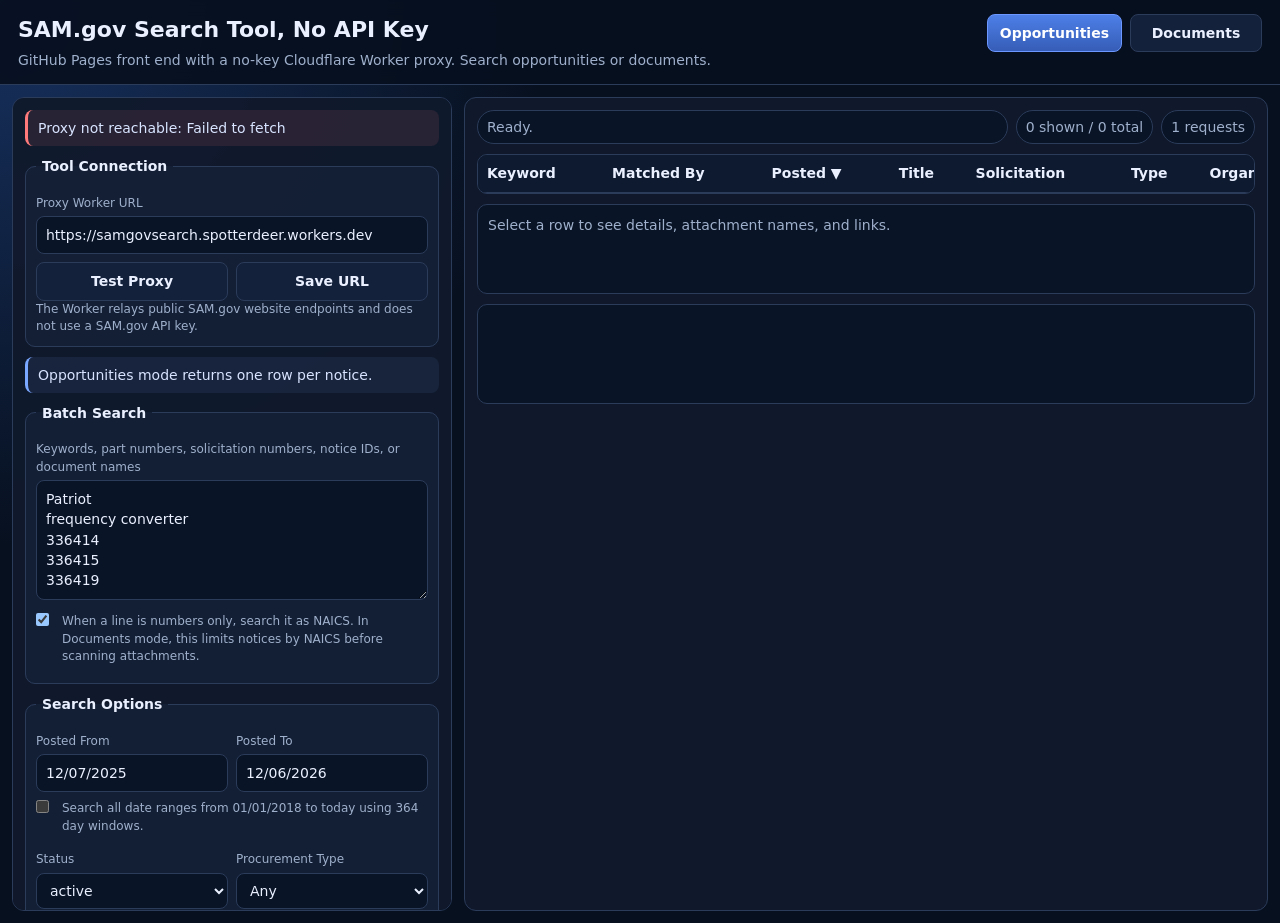
==== docs/index.html @ a5b73911 "Add header feature tabs" ====
<!doctype html>
<html lang="en">
<head>
  <meta charset="utf-8">
  <meta name="viewport" content="width=device-width, initial-scale=1">
  <title>SAM.gov Search Tool, No API Key</title>
  <style>
    :root{color-scheme:dark;--bg:#07101f;--panel:#101a2c;--panel2:#152238;--line:#2b3b5a;--text:#eaf0ff;--muted:#9fb0cc;--accent:#7aa7ff;--bad:#ff7b7b;--warn:#ffd166;--ok:#5ad19a}
    *{box-sizing:border-box}body{margin:0;font:14px/1.45 system-ui,-apple-system,BlinkMacSystemFont,"Segoe UI",sans-serif;background:radial-gradient(circle at 0 0,#17315f,var(--bg) 34rem);color:var(--text)}
    header{padding:14px 18px;border-bottom:1px solid var(--line);background:rgba(7,16,31,.92);position:sticky;top:0;z-index:5;backdrop-filter:blur(8px)}h1{margin:0;font-size:22px}.sub{color:var(--muted);margin-top:4px}.headrow{display:flex;align-items:flex-start;justify-content:space-between;gap:16px;flex-wrap:wrap}.mainnav{display:flex;gap:8px;flex-wrap:wrap}.mainnav .tabbtn{width:auto;min-width:132px;padding:8px 12px}
    .layout{display:grid;grid-template-columns:minmax(330px,440px) minmax(650px,1fr);gap:12px;padding:12px}aside,main{background:rgba(16,26,44,.96);border:1px solid var(--line);border-radius:12px;padding:12px;min-width:0}aside{max-height:calc(100vh - 86px);overflow:auto}
    fieldset{border:1px solid var(--line);border-radius:10px;padding:10px;margin:0 0 10px;background:rgba(21,34,56,.78)}legend{padding:0 6px;font-weight:700}label{display:block;color:var(--muted);font-size:12px;margin:8px 0 4px}
    input,textarea,select,button{width:100%;border:1px solid var(--line);border-radius:8px;background:#091426;color:var(--text);padding:8px 9px;font:inherit}textarea{min-height:120px;resize:vertical}input[type=checkbox]{width:auto;margin:0 7px 0 0}button{cursor:pointer;font-weight:700}.primary{background:linear-gradient(180deg,#4d7fe7,#365db7);border-color:#6b97ff}.secondary{background:#14213b}.danger{background:#44202a;border-color:#773747}button:disabled{opacity:.55;cursor:not-allowed}
    .grid2{display:grid;grid-template-columns:1fr 1fr;gap:8px}.grid3{display:grid;grid-template-columns:1fr 1fr 1fr;gap:8px}.buttons{display:grid;grid-template-columns:1.2fr 1fr;gap:8px}.check{display:flex;align-items:flex-start;gap:6px;margin:8px 0}.check span{flex:1}
    .tabgrid{display:grid;grid-template-columns:1fr 1fr;gap:8px}.tabbtn{background:#14213b}.tabbtn.active{background:linear-gradient(180deg,#4d7fe7,#365db7);border-color:#6b97ff;color:#fff}
    .note{border-left:3px solid var(--accent);background:rgba(122,167,255,.08);border-radius:8px;padding:8px 10px;color:#d8e4ff;margin-bottom:10px}.warn{border-left-color:var(--warn);background:rgba(255,209,102,.1)}.bad{border-left-color:var(--bad);background:rgba(255,123,123,.1)}.ok{border-left-color:var(--ok);background:rgba(90,209,154,.1)}
    .topbar{display:grid;grid-template-columns:1fr auto auto;gap:8px;margin-bottom:10px;align-items:center}.pill{border:1px solid var(--line);background:#091426;color:var(--muted);border-radius:999px;padding:6px 9px;white-space:nowrap}.tablewrap{overflow:auto;border:1px solid var(--line);border-radius:10px;max-height:55vh}table{width:100%;min-width:1260px;border-collapse:collapse}th,td{border-bottom:1px solid var(--line);padding:8px 9px;text-align:left;vertical-align:top}th{position:sticky;top:0;background:#0e1a30;z-index:2;cursor:pointer;user-select:none}tr:hover td{background:rgba(122,167,255,.06)}a{color:#a9c8ff}
    .details,.log{margin-top:10px;border:1px solid var(--line);border-radius:10px;background:#091426;padding:10px}.details{min-height:90px}.details h2{margin:0 0 6px;font-size:16px}.log{min-height:100px;max-height:210px;overflow:auto;white-space:pre-wrap;font:12px/1.45 ui-monospace,SFMono-Regular,Consolas,"Liberation Mono",monospace;color:#c9d7ee}.muted{color:var(--muted)}.small{font-size:12px}.links{display:flex;flex-wrap:wrap;gap:7px;margin:7px 0}.links a{display:inline-block;border:1px solid var(--line);border-radius:999px;background:#12213c;padding:5px 8px;text-decoration:none}@media(max-width:1000px){.layout{grid-template-columns:1fr}aside{max-height:none}.topbar{grid-template-columns:1fr}}
  </style>
</head>
<body>
<header><div class="headrow"><div><h1>SAM.gov Search Tool, No API Key</h1><div class="sub">GitHub Pages front end with a no-key Cloudflare Worker proxy. Search opportunities or documents.</div></div><nav class="mainnav" aria-label="SAM.gov Search features"><button id="oppTab" class="tabbtn active" type="button">Opportunities</button><button id="docTab" class="tabbtn" type="button">Documents</button></nav></div></header>
<div class="layout">
  <aside>
    <div id="proxyNote" class="note warn">Checking proxy...</div>
    <fieldset><legend>Tool Connection</legend><label for="proxyBase">Proxy Worker URL</label><input id="proxyBase" value="https://samgovsearch.spotterdeer.workers.dev" spellcheck="false"><div class="grid2" style="margin-top:8px"><button id="testProxyBtn" class="secondary">Test Proxy</button><button id="saveProxyBtn" class="secondary">Save URL</button></div><div class="small muted">The Worker relays public SAM.gov website endpoints and does not use a SAM.gov API key.</div></fieldset>
    <div id="targetHelp" class="note">Opportunities mode returns one row per notice.</div>
    <fieldset><legend>Batch Search</legend><label for="terms">Keywords, part numbers, solicitation numbers, notice IDs, or document names</label><textarea id="terms">Patriot
frequency converter
336414
336415
336419</textarea><label class="check"><input id="naicsMode" type="checkbox" checked><span>When a line is numbers only, search it as NAICS. In Documents mode, this limits notices by NAICS before scanning attachments.</span></label></fieldset>
    <fieldset><legend>Search Options</legend><div class="grid2"><div><label for="postedFrom">Posted From</label><input id="postedFrom" placeholder="MM/DD/YYYY"></div><div><label for="postedTo">Posted To</label><input id="postedTo" placeholder="MM/DD/YYYY"></div></div><label class="check"><input id="allDates" type="checkbox"><span>Search all date ranges from 01/01/2018 to today using 364 day windows.</span></label><div class="grid2"><div><label for="status">Status</label><select id="status"><option value="active" selected>active</option><option value="">all or SAM default</option><option value="inactive">inactive</option><option value="archived">archived</option><option value="cancelled">cancelled</option><option value="deleted">deleted</option></select></div><div><label for="ptype">Procurement Type</label><select id="ptype"><option value="">Any</option><option value="o Solicitation">o Solicitation</option><option value="k Combined Synopsis/Solicitation">k Combined Synopsis/Solicitation</option><option value="r Sources Sought">r Sources Sought</option><option value="p Presolicitation">p Presolicitation</option><option value="s Special Notice">s Special Notice</option><option value="a Award Notice">a Award Notice</option><option value="u Justification">u Justification</option></select></div></div><label for="mode">Opportunity Search Mode</label><select id="mode"><option>Auto</option><option>Title</option><option>Solicitation Number</option><option>Notice ID</option><option>Title + Solicitation Number</option></select><div class="grid3"><div><label for="maxResults">Max / Term</label><input id="maxResults" type="number" min="1" max="500" value="100"></div><div><label for="pageSize">Page Size</label><input id="pageSize" type="number" min="1" max="100" value="100"></div><div><label for="delayMs">Delay ms</label><input id="delayMs" type="number" min="0" max="10000" value="350"></div></div><div class="small muted">In Documents mode, Max / Term means max notices scanned per term.</div></fieldset>
    <fieldset><legend>Document Filters</legend><label for="docFormat">Format</label><select id="docFormat"><option value="">Any</option><option>Compressed File</option><option>PDF</option><option>Spreadsheet</option><option>Word</option><option>Presentation</option><option>CAD / Drawing</option><option>Image</option><option>Text</option><option>Other</option></select><div class="grid2"><div><label for="docMinMb">Minimum MB</label><input id="docMinMb" type="number" min="0" step="0.001" value="0"></div><div><label for="docMaxMb">Maximum MB</label><input id="docMaxMb" type="number" min="0" step="0.001" value="0"></div></div><label class="check"><input id="docExactScan" type="checkbox" checked><span>Documents mode searches attachment filenames only. Use `*` and `?` wildcards, for example `drawing*.zip`.</span></label></fieldset>
    <fieldset><legend>Opportunity Attachment Filters</legend><label class="check"><input id="enrichResources" type="checkbox" checked><span>Load attachment names and sizes through the proxy resources endpoint.</span></label><label class="check"><input id="requireAttachments" type="checkbox"><span>Only show opportunities with attachments.</span></label><div class="grid2"><div><label for="minCount">Minimum Count</label><input id="minCount" type="number" min="0" value="0"></div><div><label for="minMb">Minimum Total MB</label><input id="minMb" type="number" min="0" step="0.001" value="0"></div></div></fieldset>
    <fieldset><legend>Local Result Filter</legend><label for="titleFilter">Show title/document containing</label><input id="titleFilter" placeholder="example: canister or *assembly*"><label for="hideFilter">Hide title/document containing comma separated terms</label><input id="hideFilter" placeholder="amendment, award, cancelled"><div class="small muted">This checks notice titles in Opportunities mode and document names in Documents mode.</div></fieldset>
    <div class="buttons"><button id="searchBtn" class="primary">Search Opportunities</button><button id="stopBtn" class="danger" disabled>Stop</button><button id="exportBtn" class="secondary" disabled>Export CSV</button><button id="clearBtn" class="secondary">Clear Results</button></div>
  </aside>
  <main><div class="topbar"><div id="statusText" class="pill">Ready.</div><div id="countText" class="pill">0 results</div><div id="requestText" class="pill">0 requests</div></div><div class="tablewrap"><table><thead><tr id="headRow"></tr></thead><tbody id="body"></tbody></table></div><div id="details" class="details muted">Select a row to see details, attachment names, and links.</div><div id="log" class="log"></div></main>
</div>
<script>
(() => {
  'use strict';
  const STORAGE_PROXY = 'samgovsearch.proxyBase';
  const DEFAULT_PROXY = 'https://samgovsearch.spotterdeer.workers.dev';
  const OLD_DEFAULTS = new Set(['https://samgovsearch.spotterdeer.workers.dev/','https://osiris-v2.spotterdeer.workers.dev/samgov','https://osiris-v2.spotterdeer.workers.dev/samgov/']);
  const ALL_DATE_START = new Date(2018,0,1), MAX_WINDOW_DAYS = 364;
  const oppCols = [['keyword','Keyword'],['matchedBy','Matched By'],['postedDate','Posted'],['title','Title'],['solicitationNumber','Solicitation'],['noticeType','Type'],['organization','Organization'],['naicsCode','NAICS'],['classificationCode','PSC'],['attachmentCount','Att'],['attachmentTotalMbText','MB'],['uiLink','SAM']];
  const docCols = [['keyword','Keyword'],['documentName','Document'],['formatGroup','Format'],['postedDate','Posted'],['organization','Agency'],['noticeType','Source'],['sizeMbText','Size MB'],['title','Notice Title'],['solicitationNumber','Solicitation'],['downloadLink','Download'],['uiLink','SAM']];
  const ids = ['proxyNote','proxyBase','testProxyBtn','saveProxyBtn','oppTab','docTab','targetHelp','terms','naicsMode','postedFrom','postedTo','allDates','status','ptype','mode','maxResults','pageSize','delayMs','docFormat','docMinMb','docMaxMb','docExactScan','enrichResources','requireAttachments','minCount','minMb','titleFilter','hideFilter','searchBtn','stopBtn','exportBtn','clearBtn','statusText','countText','requestText','headRow','body','details','log'];
  const el = Object.fromEntries(ids.map(id => [id, document.getElementById(id)]));
  const state = { target:'opportunities', stop:false, requests:0, results:[], visible:[], seen:new Set(), sortColumn:'postedDate', sortReverse:true };
  const ntext = v => v == null ? '' : String(v).trim();
  const pad = n => String(n).padStart(2,'0');
  const fmtDate = d => `${pad(d.getMonth()+1)}/${pad(d.getDate())}/${d.getFullYear()}`;
  const addDays = (d, days) => { const x = new Date(d); x.setDate(x.getDate()+days); return x; };
  const esc = v => ntext(v).replace(/[&<>"']/g,c=>({'&':'&amp;','<':'&lt;','>':'&gt;','"':'&quot;',"'":'&#39;'}[c]));
  const stripHtml = v => { const d=document.createElement('div'); d.innerHTML=ntext(v); return ntext(d.textContent || d.innerText || ''); };
  function log(m){ el.log.textContent += `[${new Date().toLocaleTimeString()}] ${m}\n`; el.log.scrollTop = el.log.scrollHeight; }
  function status(m){ el.statusText.textContent = m; }
  function count(){ el.countText.textContent = `${state.visible.length} shown / ${state.results.length} total`; el.requestText.textContent = `${state.requests} requests`; el.exportBtn.disabled = state.visible.length === 0; }
  const sleep = ms => new Promise(r => setTimeout(r, ms));
  const proxyBase = () => el.proxyBase.value.replace(/\/+$/,'');
  function endpoint(path, params){ const u = new URL(proxyBase()+path); Object.entries(params||{}).forEach(([k,v]) => { if(v!=='' && v!=null) u.searchParams.set(k,v); }); return u; }
  async function proxyJson(path, params){ state.requests++; count(); const r = await fetch(endpoint(path, params), { headers:{Accept:'application/json'}, cache:'no-store' }); const t = await r.text(); if(!r.ok) throw new Error(`Proxy HTTP ${r.status}: ${t.slice(0,300)}`); try{return JSON.parse(t)}catch{throw new Error(`Proxy returned non JSON: ${t.slice(0,160)}`)} }
  async function testProxy(){ el.proxyNote.className='note warn'; el.proxyNote.textContent='Testing proxy...'; try{ const d = await proxyJson('/health'); if(!d.ok) throw new Error(d.error || 'health failed'); el.proxyNote.className='note ok'; el.proxyNote.textContent=`Proxy connected: ${proxyBase()}`; log(`Proxy health OK: ${proxyBase()}`); return true; }catch(e){ el.proxyNote.className='note bad'; el.proxyNote.textContent=`Proxy not reachable: ${e.message || e}`; return false; } }
  function saveProxy(){ localStorage.setItem(STORAGE_PROXY, proxyBase()); log(`Saved proxy URL: ${proxyBase()}`); testProxy(); }
  function parseDate(text,name){ const m=ntext(text).match(/^(\d{1,2})\/(\d{1,2})\/(\d{4})$/); if(!m) throw new Error(`${name} must be MM/DD/YYYY.`); const d=new Date(+m[3],+m[1]-1,+m[2]); if(d.getMonth()!==+m[1]-1 || d.getDate()!==+m[2]) throw new Error(`${name} is invalid.`); return d; }
  function windows(){ if(!el.allDates.checked){ const a=parseDate(el.postedFrom.value,'Posted From'), b=parseDate(el.postedTo.value,'Posted To'); if(b<a) throw new Error('Posted To must be later than Posted From.'); if((b-a)/86400000>MAX_WINDOW_DAYS) throw new Error('Date range must be 364 days or less unless all date ranges is checked.'); return [[fmtDate(a),fmtDate(b)]]; } const out=[], end=new Date(); for(let s=new Date(ALL_DATE_START); s<=end;){ const e=addDays(s,MAX_WINDOW_DAYS)>end?end:addDays(s,MAX_WINDOW_DAYS); out.push([fmtDate(s),fmtDate(e)]); s=addDays(e,1); } return out; }
  function terms(){ const raw=el.terms.value.replace(/,/g,'\n').split(/\r?\n/).map(x=>x.trim()).filter(Boolean), seen=new Set(), out=[]; let dupes=0; for(const t of raw){ const k=t.toLowerCase().replace(/\s+/g,' '); if(seen.has(k)) dupes++; else{ seen.add(k); out.push(t); } } return {out,dupes}; }
  const isNaics = t => /^\d{2,6}$/.test(ntext(t));
  function variants(term){ const m=el.mode.value.toLowerCase(); if(el.naicsMode.checked && isNaics(term)) return [{matchedBy:'naics',naics:term}]; if(m==='title') return [{matchedBy:'title',q:term}]; if(m==='solicitation number') return [{matchedBy:'solnum',q:term}]; if(m==='notice id') return [{matchedBy:'noticeid',noticeId:term}]; if(m==='title + solicitation number') return [{matchedBy:'title',q:term},{matchedBy:'solnum',q:term}]; const v=[{matchedBy:'title',q:term}]; if(/\d/.test(term)) v.push({matchedBy:'solnum',q:term}); const h=term.replace(/[^A-Fa-f0-9]/g,''); if(h.length>=20 && /^[A-Fa-f0-9]+$/.test(h)) v.push({matchedBy:'noticeid',noticeId:term}); return v; }
  function resultsFrom(data){ if(data?._embedded && Array.isArray(data._embedded.results)) return data._embedded.results.filter(Boolean); for(const k of ['results','opportunitiesData','items']) if(Array.isArray(data[k])) return data[k].filter(Boolean); return []; }
  function totalFrom(data, fallback){ for(const v of [data?.page?.totalElements,data?.totalRecords,data?.totalElements,data?.total,data?.count]){ const n=parseInt(String(v??'').replace(/,/g,''),10); if(Number.isFinite(n)) return n; } return fallback; }
  function safe(o,path){ let c=o; for(const p of path){ if(!c || typeof c !== 'object') return ''; c=c[p]; } return c ?? ''; }
  const noticeId = o => ntext(o.noticeId || o.noticeID || o._id || o.id || o.opportunityId);
  function org(o){ const h=o.organizationHierarchy || o.organizationHierarchyName; if(Array.isArray(h)){ const p=h.map(x=>typeof x==='object'?ntext(x.name||x.value):ntext(x)).filter(Boolean); if(p.length) return p.join(' > '); } return ntext(o.fullParentPathName || o.organizationName || o.officeName || o.agencyName); }
  function typeVal(o){ const v=ntext(safe(o,['type','value'])), c=ntext(safe(o,['type','code'])); return v&&c?`${c} ${v}`:v||c||ntext(o.type); }
  function desc(o){ if(Array.isArray(o.descriptions) && o.descriptions.length){ const f=o.descriptions[0]; return typeof f==='object'?stripHtml(f.content || f.description || ''):stripHtml(f); } return stripHtml(o.description || o.descriptionText || ''); }
  function extension(name){ const clean=ntext(name).split('?')[0].split('#')[0].toLowerCase(); const i=clean.lastIndexOf('.'); return i>=0?clean.slice(i+1):''; }
  function formatGroup(name){ const e=extension(name); if(['zip','7z','rar','tar','gz','tgz','bz2'].includes(e)) return 'Compressed File'; if(e==='pdf') return 'PDF'; if(['xls','xlsx','xlsm','csv'].includes(e)) return 'Spreadsheet'; if(['doc','docx','rtf'].includes(e)) return 'Word'; if(['ppt','pptx','pps','ppsx'].includes(e)) return 'Presentation'; if(['dwg','dxf','dgn','stp','step','igs','iges','prt','asm','sldprt','sldasm','catpart','catproduct','c4','cal','tdp'].includes(e)) return 'CAD / Drawing'; if(['png','jpg','jpeg','gif','tif','tiff','bmp','webp'].includes(e)) return 'Image'; if(['txt','xml','json','htm','html'].includes(e)) return 'Text'; return 'Other'; }
  function parseResources(data){ const docs=[]; const lists=data?._embedded?.opportunityAttachmentList; if(Array.isArray(lists)) for(const g of lists) for(const a of (Array.isArray(g.attachments)?g.attachments:[])){ if(!a || ntext(a.deletedFlag)==='1') continue; const rid=ntext(a.resourceId); if(!rid) continue; const name=ntext(a.name || a.filename || 'unknown'); const size=Number(String(a.size??'').replace(/,/g,'')); const totalBytes=Number.isFinite(size)?size:0; const mb=Number.isFinite(size)?size/1048576:null; docs.push({resourceId:rid,name,link:`${proxyBase()}/download/${encodeURIComponent(rid)}`,totalBytes,sizeMb:mb,sizeMbText:mb===null?'':mb.toFixed(3),accessLevel:ntext(a.accessLevel || 'public'),extension:extension(name),formatGroup:formatGroup(name)}); } return docs; }
  function resourcesSummary(docs){ const links=docs.map(d=>d.link), names=docs.map(d=>d.name); const totalBytes=docs.reduce((s,d)=>s+(d.totalBytes||0),0), unknownCount=docs.filter(d=>d.sizeMb===null).length, nonPublicCount=docs.filter(d=>d.accessLevel.toLowerCase()!=='public').length; return {links,names,totalBytes,unknownCount,nonPublicCount}; }
  function normalize(o, meta={}){ const d2=meta.details?.data2 && typeof meta.details.data2==='object'?meta.details.data2:{}; const docs=meta.docs || []; const r=docs.length?resourcesSummary(docs):(meta.resources || {links:[],names:[],totalBytes:0,unknownCount:0,nonPublicCount:0}); const id=noticeId(o)||noticeId(d2); let naics=ntext(o.naicsCode); const nl=d2.naics; if(!naics && Array.isArray(nl) && nl[0] && typeof nl[0]==='object'){ const codes=nl[0].code; naics=Array.isArray(codes)?ntext(codes[0]):ntext(codes); } const mb=r.totalBytes?r.totalBytes/1048576:null; const notes=[]; if(r.unknownCount) notes.push(`${r.unknownCount} unknown size`); if(r.nonPublicCount) notes.push(`${r.nonPublicCount} non public`); if(meta.resources || docs.length) notes.push('resources endpoint'); return { rowType:'opportunity', keyword:meta.keyword||'', matchedBy:meta.matchedBy||'', noticeId:id, title:ntext(o.title||d2.title), solicitationNumber:ntext(o.solicitationNumber||d2.solicitationNumber), noticeType:typeVal(o)||typeVal(d2), postedDate:ntext(o.publishDate||o.postedDate||d2.postedDate).replace(/T.*$/,''), responseDeadline:ntext(o.responseDate||o.responseDeadLine||d2.responseDeadLine), active:ntext(('isActive' in o)?o.isActive:d2.active), organization:org(o)||org(d2), naicsCode:naics, classificationCode:ntext(o.classificationCode||o.pscCode||d2.classificationCode), uiLink:id?`https://sam.gov/opp/${encodeURIComponent(id)}/view`:'', resourceLinks:r.links, attachmentNames:r.names, attachmentCount:r.links.length, attachmentTotalMb:mb, attachmentTotalMbText:mb===null?'':mb.toFixed(3), attachmentSizeNote:notes.join('; '), description:desc(o)||desc(d2) }; }
  async function enrich(item){ if(!el.enrichResources.checked || !item.noticeId) return item; let docs=[], details=null; try{ docs=parseResources(await proxyJson(`/resources/${encodeURIComponent(item.noticeId)}`)); }catch(e){ log(`Resources failed for ${item.noticeId}: ${e.message || e}`); } await sleep(+el.delayMs.value || 0); try{ details=await proxyJson(`/details/${encodeURIComponent(item.noticeId)}`); }catch{} return {...item, ...normalize(item,{keyword:item.keyword, matchedBy:item.matchedBy, docs, details})}; }
  function passesOpportunity(item,term){ if(el.naicsMode.checked && isNaics(term)){ const n=ntext(item.naicsCode); if(n && n!==term && !n.startsWith(term)) return false; } const mc=+el.minCount.value||0, mm=+el.minMb.value||0; if(el.requireAttachments.checked && item.attachmentCount<=0) return false; if(mc && item.attachmentCount<mc) return false; if(mm && (!item.attachmentTotalMb || item.attachmentTotalMb<mm)) return false; return true; }
  function passesDocument(item){ if(item.rowType!=='document') return true; if(el.docFormat.value && item.formatGroup!==el.docFormat.value) return false; const min=+el.docMinMb.value||0, max=+el.docMaxMb.value||0; if(min && (item.sizeMb==null || item.sizeMb<min)) return false; if(max && item.sizeMb!=null && item.sizeMb>max) return false; return true; }
  function add(item,term){ const id=item.rowType==='document'?item.id:item.noticeId; if(!id || state.seen.has(id)) return; if(item.rowType==='opportunity' && !passesOpportunity(item,term)) return; if(item.rowType==='document' && !passesDocument(item)) return; state.seen.add(id); state.results.push(item); applyFilters(); }
  function baseSearchParams(page,size,postedFrom,postedTo){ const p={index:'opp',page,mode:'search',sort:'-modifiedDate',size,postedFrom,postedTo}; if(el.status.value==='active') p.is_active='true'; else if(el.status.value) p.status=el.status.value; if(el.ptype.value) p.opp_type=el.ptype.value; return p; }
  async function searchPaged(term,v,dateWindows){ const max=Math.max(1,Math.min(500,+el.maxResults.value||100)), size=Math.max(1,Math.min(100,+el.pageSize.value||100)); const out=[]; let got=0; for(const [postedFrom,postedTo] of dateWindows){ for(let page=0; !state.stop && got<max; page++){ const p=baseSearchParams(page,Math.min(size,max-got),postedFrom,postedTo); if(v.naics){ p.naics=v.naics; p.naicsCode=v.naics; } else p.q=v.q; const data=await proxyJson('/search',p); const raw=resultsFrom(data), total=totalFrom(data,raw.length); log(`${term} ${v.matchedBy}: page ${page+1}, ${raw.length} items, total ${total}, ${postedFrom} to ${postedTo}.`); if(!raw.length) break; for(const o of raw){ got++; out.push(normalize(o,{keyword:term,matchedBy:v.matchedBy})); if(got>=max) break; } if((page*size)+raw.length>=total) break; await sleep(+el.delayMs.value||0); } } return out; }
  function matcher(term){ const raw=ntext(term); if(!raw || raw==='*') return ()=>true; const parts=raw.split(/\s+/).filter(Boolean); const pats=parts.map(p=>new RegExp(p.replace(/[.+^${}()|[\]\\]/g,'\\$&').replace(/\*/g,'.*').replace(/\?/g,'.'),'i')); return name=>pats.every(re=>re.test(name||'')); }
  function docRow(base,d,term){ return {rowType:'document', id:`${base.noticeId}:${d.resourceId}`, keyword:term, documentName:d.name, extension:d.extension, formatGroup:d.formatGroup, sizeMb:d.sizeMb, sizeMbText:d.sizeMbText, accessLevel:d.accessLevel, downloadLink:d.link, noticeId:base.noticeId, title:base.title, solicitationNumber:base.solicitationNumber, noticeType:base.noticeType, postedDate:base.postedDate, organization:base.organization, naicsCode:base.naicsCode, classificationCode:base.classificationCode, uiLink:base.uiLink}; }
  async function searchDocuments(term,dateWindows){ const max=Math.max(1,Math.min(500,+el.maxResults.value||100)), size=Math.max(1,Math.min(100,+el.pageSize.value||100)); const out=[]; let scanned=0; const match=matcher(term); for(const [postedFrom,postedTo] of dateWindows){ for(let page=0; !state.stop && scanned<max; page++){ const p=baseSearchParams(page, Math.min(size,max-scanned), postedFrom, postedTo); if(el.naicsMode.checked && isNaics(term)){ p.naics=term; p.naicsCode=term; } const data=await proxyJson('/search',p); const raw=resultsFrom(data), total=totalFrom(data,raw.length); log(`${term} documents: scan page ${page+1}, ${raw.length} notices, total ${total}, ${postedFrom} to ${postedTo}.`); if(!raw.length) break; for(const o of raw){ if(state.stop || scanned>=max) break; scanned++; const base=normalize(o,{keyword:term,matchedBy:'document'}); let docs=[]; try{ docs=parseResources(await proxyJson(`/resources/${encodeURIComponent(base.noticeId)}`)); }catch(e){ log(`Resources failed for ${base.noticeId}: ${e.message || e}`); } for(const d of docs){ if(match(d.name)) out.push(docRow(base,d,term)); } await sleep(+el.delayMs.value||0); } if((page*size)+raw.length>=total) break; } } log(`${term} documents: ${out.length} document match(es) from ${scanned} scanned notices.`); return out; }
  async function searchNotice(term,id){ const details=await proxyJson(`/details/${encodeURIComponent(id)}`); const d2=details.data2 && typeof details.data2==='object'?details.data2:details; return normalize(d2,{details,keyword:term,matchedBy:'noticeid'}); }
  async function runSearch(){ state.stop=false; state.requests=0; state.results=[]; state.visible=[]; state.seen=new Set(); el.log.textContent=''; el.details.textContent='Select a row to see details, attachment names, and links.'; renderRows(); count(); el.searchBtn.disabled=true; el.stopBtn.disabled=false; try{ const ok=await testProxy(); if(!ok) throw new Error('Proxy is not connected yet. Check the Worker URL.'); const {out,dupes}=terms(); if(!out.length) throw new Error('Enter at least one search term.'); const dw=windows(); log(`Starting ${out.length} term(s). ${dupes} duplicate(s) skipped. Date windows: ${dw.length}.`); if(state.target==='documents'){ for(const term of out){ if(state.stop) break; status(`Searching documents for ${term}...`); const docs=await searchDocuments(term,dw); for(const row of docs){ if(state.stop) break; add(row,term); } } } else { for(const term of out) for(const v of variants(term)){ if(state.stop) break; status(`Searching ${term} by ${v.matchedBy}...`); const items=v.noticeId?[await searchNotice(term,v.noticeId)]:await searchPaged(term,v,dw); for(let item of items){ if(state.stop) break; item=await enrich(item); add(item,term); await sleep(+el.delayMs.value||0); } } } status(state.stop?'Stopped.':`Done. ${state.results.length} result(s) found.`); }catch(e){ status(e.message||String(e)); log(`ERROR: ${e.message||e}`); }finally{ el.searchBtn.disabled=false; el.stopBtn.disabled=true; count(); } }
  function wild(s){ return new RegExp(s.replace(/[.+^${}()|[\]\\]/g,'\\$&').replace(/\*/g,'.*').replace(/\?/g,'.'),'i'); }
  function localPass(item){ const text=state.target==='documents'?(item.documentName||''):(item.title||''), show=el.titleFilter.value.trim(); if(show && !show.split(/\s+/).filter(Boolean).map(wild).every(re=>re.test(text))) return false; const hide=el.hideFilter.value.split(',').map(s=>s.trim()).filter(Boolean).map(wild); return !hide.some(re=>re.test(text)); }
  function currentCols(){ return state.target==='documents'?docCols:oppCols; }
  function sortVisible(){ const c=state.sortColumn, f=state.sortReverse?-1:1; state.visible.sort((a,b)=>{ if(['attachmentCount','attachmentTotalMbText','sizeMbText'].includes(c)) return ((+a[c]||0)-(+b[c]||0))*f; return String(a[c]||'').localeCompare(String(b[c]||''),undefined,{numeric:true,sensitivity:'base'})*f; }); }
  function applyFilters(){ state.visible=state.results.filter(x=>localPass(x) && (x.rowType==='document'?passesDocument(x):true)); sortVisible(); renderRows(); count(); }
  function renderHead(){ el.headRow.innerHTML=currentCols().map(([k,l])=>`<th data-k="${k}">${esc(l)}${state.sortColumn===k?(state.sortReverse?' ▼':' ▲'):''}</th>`).join(''); el.headRow.querySelectorAll('th').forEach(th=>th.onclick=()=>{ const k=th.dataset.k; if(state.sortColumn===k) state.sortReverse=!state.sortReverse; else{ state.sortColumn=k; state.sortReverse=false; } applyFilters(); }); }
  function renderRows(){ renderHead(); const cols=currentCols(); el.body.innerHTML=state.visible.map(x=>`<tr data-id="${esc(x.rowType==='document'?x.id:x.noticeId)}">${cols.map(([k])=>cell(x,k)).join('')}</tr>`).join(''); el.body.querySelectorAll('tr').forEach(tr=>tr.onclick=()=>showDetails(tr.dataset.id)); }
  function cell(x,k){ if(k==='uiLink') return `<td>${x.uiLink?`<a href="${esc(x.uiLink)}" target="_blank" rel="noopener">open</a>`:''}</td>`; if(k==='downloadLink') return `<td>${x.downloadLink?`<a href="${esc(x.downloadLink)}" target="_blank" rel="noopener">download</a>`:''}</td>`; return `<td>${esc(x[k])}</td>`; }
  function showDetails(id){ const x=state.results.find(r=>(r.rowType==='document'?r.id:r.noticeId)===id); if(!x) return; if(x.rowType==='document'){ el.details.innerHTML=`<h2>${esc(x.documentName)}</h2><div class="small muted">${esc(x.formatGroup)} | ${esc(x.sizeMbText)} MB | ${esc(x.organization)} | ${esc(x.postedDate)}</div><p><strong>Notice:</strong> ${esc(x.title)}<br><strong>Solicitation:</strong> ${esc(x.solicitationNumber)}<br><strong>Source:</strong> ${esc(x.noticeType)}</p><div class="links">${x.downloadLink?`<a href="${esc(x.downloadLink)}" target="_blank" rel="noopener">Download document</a>`:''}${x.uiLink?`<a href="${esc(x.uiLink)}" target="_blank" rel="noopener">Open SAM.gov</a>`:''}</div>`; return; } const names=x.attachmentNames?.length?x.attachmentNames.map(esc).join('<br>'):'<span class="muted">No attachment names loaded.</span>'; const links=x.resourceLinks?.slice(0,15).map((u,i)=>`<a href="${esc(u)}" target="_blank" rel="noopener">resource ${i+1}</a>`).join('')||''; el.details.innerHTML=`<h2>${esc(x.title||x.noticeId)}</h2><div class="small muted">${esc(x.solicitationNumber)} | ${esc(x.noticeType)} | ${esc(x.organization)}</div><p>${esc(x.description||'No description loaded.')}</p><div class="links">${x.uiLink?`<a href="${esc(x.uiLink)}" target="_blank" rel="noopener">Open SAM.gov</a>`:''}${links}</div><p><strong>Attachments:</strong> ${esc(x.attachmentCount)} ${x.attachmentSizeNote?`(${esc(x.attachmentSizeNote)})`:''}</p><div class="small">${names}</div>`; }
  function csvVal(v){ const t=ntext(v).replace(/\r?\n/g,' '); return /[,"\n]/.test(t)?`"${t.replace(/"/g,'""')}"`:t; }
  function exportCsv(){ const head=state.target==='documents'?['Keyword','Document','Extension','Format','Size MB','Access','Notice ID','Notice Title','Solicitation Number','Type','Posted Date','Agency','NAICS','PSC','Download Link','SAM Link']:['Keyword','Matched By','Notice ID','Title','Solicitation Number','Type','Posted Date','Response Deadline','Active','Organization','NAICS','PSC','Attachment Count','Attachment Total MB','Attachment Size Note','SAM Link','Resource Links','Attachment Names']; const rows=state.visible.map(x=>state.target==='documents'?[x.keyword,x.documentName,x.extension,x.formatGroup,x.sizeMbText,x.accessLevel,x.noticeId,x.title,x.solicitationNumber,x.noticeType,x.postedDate,x.organization,x.naicsCode,x.classificationCode,x.downloadLink,x.uiLink]:[x.keyword,x.matchedBy,x.noticeId,x.title,x.solicitationNumber,x.noticeType,x.postedDate,x.responseDeadline,x.active,x.organization,x.naicsCode,x.classificationCode,x.attachmentCount,x.attachmentTotalMbText,x.attachmentSizeNote,x.uiLink,(x.resourceLinks||[]).join(' | '),(x.attachmentNames||[]).join(' | ')]); const csv=[head,...rows].map(r=>r.map(csvVal).join(',')).join('\r\n'); const url=URL.createObjectURL(new Blob([csv],{type:'text/csv;charset=utf-8'})); const a=document.createElement('a'); a.href=url; a.download=`samgovsearch_${state.target}_${new Date().toISOString().slice(0,10)}.csv`; document.body.appendChild(a); a.click(); a.remove(); URL.revokeObjectURL(url); }
  function clear(){ state.results=[]; state.visible=[]; state.seen=new Set(); state.requests=0; el.log.textContent=''; el.details.textContent='Select a row to see details, attachment names, and links.'; status('Ready.'); renderRows(); count(); }
  function setTarget(target){ state.target=target; el.oppTab.classList.toggle('active',target==='opportunities'); el.docTab.classList.toggle('active',target==='documents'); el.targetHelp.textContent=target==='documents'?'Documents mode returns one row per attachment and searches attachment filenames only.':'Opportunities mode returns one row per notice.'; el.searchBtn.textContent=target==='documents'?'Search Documents':'Search Opportunities'; state.sortColumn=target==='documents'?'documentName':'postedDate'; state.sortReverse=target!=='documents'; clear(); }
  function init(){ const saved=localStorage.getItem(STORAGE_PROXY); el.proxyBase.value=(!saved||OLD_DEFAULTS.has(saved))?DEFAULT_PROXY:saved; if(!saved||OLD_DEFAULTS.has(saved)) localStorage.setItem(STORAGE_PROXY,DEFAULT_PROXY); const today=new Date(); el.postedFrom.value=fmtDate(addDays(today,-364)); el.postedTo.value=fmtDate(today); el.allDates.onchange=()=>{el.postedFrom.disabled=el.allDates.checked; el.postedTo.disabled=el.allDates.checked;}; el.searchBtn.onclick=runSearch; el.stopBtn.onclick=()=>{state.stop=true; status('Stopping after current request...');}; el.exportBtn.onclick=exportCsv; el.clearBtn.onclick=clear; el.testProxyBtn.onclick=testProxy; el.saveProxyBtn.onclick=saveProxy; el.oppTab.onclick=()=>setTarget('opportunities'); el.docTab.onclick=()=>setTarget('documents'); el.titleFilter.oninput=applyFilters; el.hideFilter.oninput=applyFilters; el.docFormat.onchange=applyFilters; el.docMinMb.oninput=applyFilters; el.docMaxMb.oninput=applyFilters; renderRows(); count(); testProxy(); }
  init();
})();
</script>
</body>
</html>
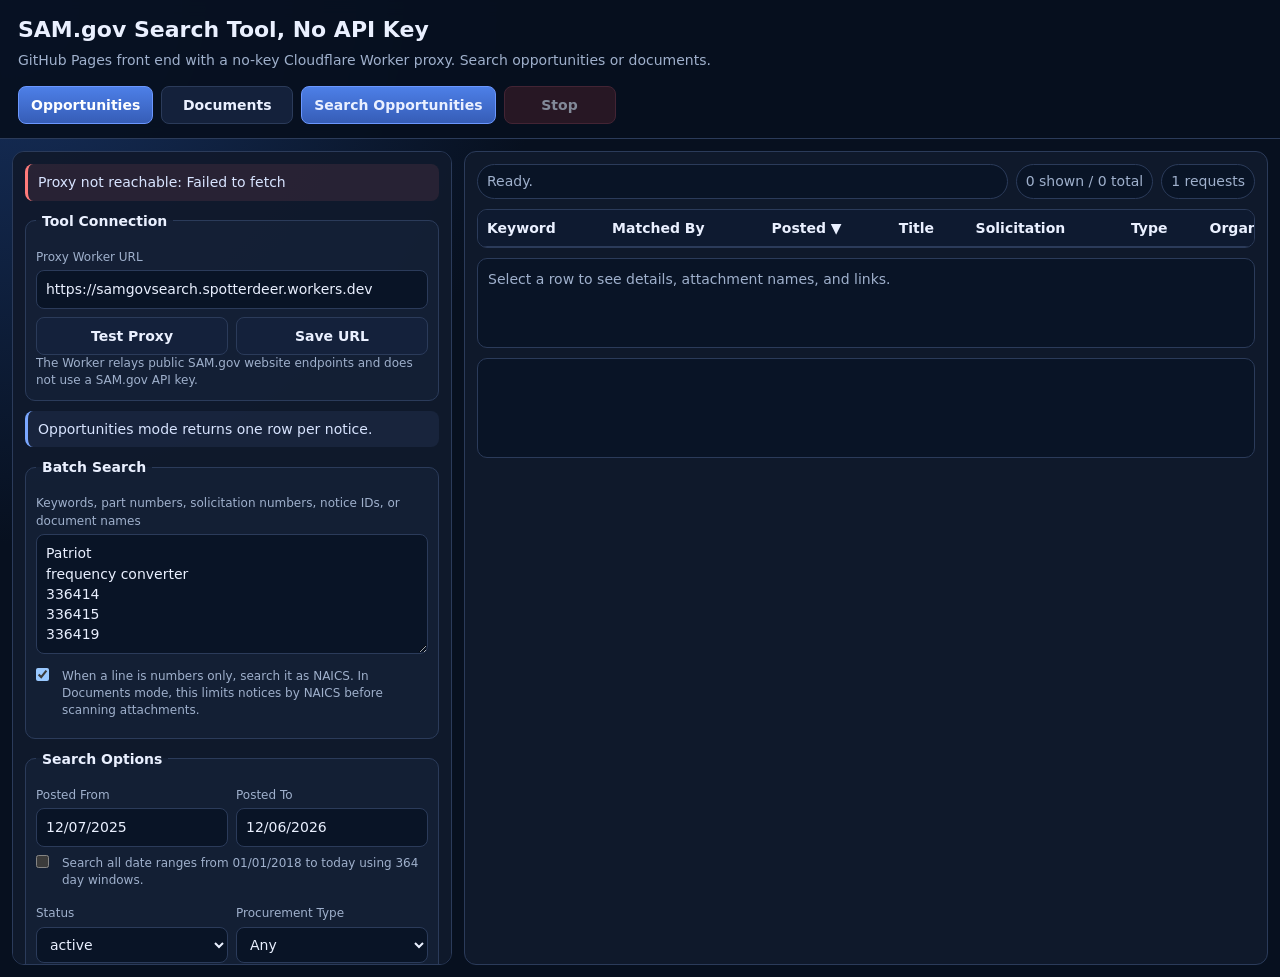
==== commit 838a0f16: "Add header search controls" ====
--- a/docs/index.html
+++ b/docs/index.html
@@ -7,7 +7,7 @@
   <style>
     :root{color-scheme:dark;--bg:#07101f;--panel:#101a2c;--panel2:#152238;--line:#2b3b5a;--text:#eaf0ff;--muted:#9fb0cc;--accent:#7aa7ff;--bad:#ff7b7b;--warn:#ffd166;--ok:#5ad19a}
     *{box-sizing:border-box}body{margin:0;font:14px/1.45 system-ui,-apple-system,BlinkMacSystemFont,"Segoe UI",sans-serif;background:radial-gradient(circle at 0 0,#17315f,var(--bg) 34rem);color:var(--text)}
-    header{padding:14px 18px;border-bottom:1px solid var(--line);background:rgba(7,16,31,.92);position:sticky;top:0;z-index:5;backdrop-filter:blur(8px)}h1{margin:0;font-size:22px}.sub{color:var(--muted);margin-top:4px}.headrow{display:flex;align-items:flex-start;justify-content:space-between;gap:16px;flex-wrap:wrap}.mainnav{display:flex;gap:8px;flex-wrap:wrap}.mainnav .tabbtn{width:auto;min-width:132px;padding:8px 12px}
+    header{padding:14px 18px;border-bottom:1px solid var(--line);background:rgba(7,16,31,.92);position:sticky;top:0;z-index:5;backdrop-filter:blur(8px)}h1{margin:0;font-size:22px}.sub{color:var(--muted);margin-top:4px}.headrow{display:flex;align-items:flex-start;justify-content:space-between;gap:16px;flex-wrap:wrap}.mainnav{display:flex;gap:8px;flex-wrap:wrap}.mainnav .tabbtn{width:auto;min-width:132px;padding:8px 12px}.mainnav .headerbtn{width:auto;min-width:112px;padding:8px 12px}
     .layout{display:grid;grid-template-columns:minmax(330px,440px) minmax(650px,1fr);gap:12px;padding:12px}aside,main{background:rgba(16,26,44,.96);border:1px solid var(--line);border-radius:12px;padding:12px;min-width:0}aside{max-height:calc(100vh - 86px);overflow:auto}
     fieldset{border:1px solid var(--line);border-radius:10px;padding:10px;margin:0 0 10px;background:rgba(21,34,56,.78)}legend{padding:0 6px;font-weight:700}label{display:block;color:var(--muted);font-size:12px;margin:8px 0 4px}
     input,textarea,select,button{width:100%;border:1px solid var(--line);border-radius:8px;background:#091426;color:var(--text);padding:8px 9px;font:inherit}textarea{min-height:120px;resize:vertical}input[type=checkbox]{width:auto;margin:0 7px 0 0}button{cursor:pointer;font-weight:700}.primary{background:linear-gradient(180deg,#4d7fe7,#365db7);border-color:#6b97ff}.secondary{background:#14213b}.danger{background:#44202a;border-color:#773747}button:disabled{opacity:.55;cursor:not-allowed}
@@ -19,7 +19,7 @@
   </style>
 </head>
 <body>
-<header><div class="headrow"><div><h1>SAM.gov Search Tool, No API Key</h1><div class="sub">GitHub Pages front end with a no-key Cloudflare Worker proxy. Search opportunities or documents.</div></div><nav class="mainnav" aria-label="SAM.gov Search features"><button id="oppTab" class="tabbtn active" type="button">Opportunities</button><button id="docTab" class="tabbtn" type="button">Documents</button></nav></div></header>
+<header><div class="headrow"><div><h1>SAM.gov Search Tool, No API Key</h1><div class="sub">GitHub Pages front end with a no-key Cloudflare Worker proxy. Search opportunities or documents.</div></div><nav class="mainnav" aria-label="SAM.gov Search features"><button id="oppTab" class="tabbtn active" type="button">Opportunities</button><button id="docTab" class="tabbtn" type="button">Documents</button><button id="topSearchBtn" class="headerbtn primary" type="button">Search Opportunities</button><button id="topStopBtn" class="headerbtn danger" type="button" disabled>Stop</button></nav></div></header>
 <div class="layout">
   <aside>
     <div id="proxyNote" class="note warn">Checking proxy...</div>
@@ -47,7 +47,7 @@
   const ALL_DATE_START = new Date(2018,0,1), MAX_WINDOW_DAYS = 364;
   const oppCols = [['keyword','Keyword'],['matchedBy','Matched By'],['postedDate','Posted'],['title','Title'],['solicitationNumber','Solicitation'],['noticeType','Type'],['organization','Organization'],['naicsCode','NAICS'],['classificationCode','PSC'],['attachmentCount','Att'],['attachmentTotalMbText','MB'],['uiLink','SAM']];
   const docCols = [['keyword','Keyword'],['documentName','Document'],['formatGroup','Format'],['postedDate','Posted'],['organization','Agency'],['noticeType','Source'],['sizeMbText','Size MB'],['title','Notice Title'],['solicitationNumber','Solicitation'],['downloadLink','Download'],['uiLink','SAM']];
-  const ids = ['proxyNote','proxyBase','testProxyBtn','saveProxyBtn','oppTab','docTab','targetHelp','terms','naicsMode','postedFrom','postedTo','allDates','status','ptype','mode','maxResults','pageSize','delayMs','docFormat','docMinMb','docMaxMb','docExactScan','enrichResources','requireAttachments','minCount','minMb','titleFilter','hideFilter','searchBtn','stopBtn','exportBtn','clearBtn','statusText','countText','requestText','headRow','body','details','log'];
+  const ids = ['proxyNote','proxyBase','testProxyBtn','saveProxyBtn','oppTab','docTab','topSearchBtn','topStopBtn','targetHelp','terms','naicsMode','postedFrom','postedTo','allDates','status','ptype','mode','maxResults','pageSize','delayMs','docFormat','docMinMb','docMaxMb','docExactScan','enrichResources','requireAttachments','minCount','minMb','titleFilter','hideFilter','searchBtn','stopBtn','exportBtn','clearBtn','statusText','countText','requestText','headRow','body','details','log'];
   const el = Object.fromEntries(ids.map(id => [id, document.getElementById(id)]));
   const state = { target:'opportunities', stop:false, requests:0, results:[], visible:[], seen:new Set(), sortColumn:'postedDate', sortReverse:true };
   const ntext = v => v == null ? '' : String(v).trim();
@@ -81,7 +81,7 @@
   function formatGroup(name){ const e=extension(name); if(['zip','7z','rar','tar','gz','tgz','bz2'].includes(e)) return 'Compressed File'; if(e==='pdf') return 'PDF'; if(['xls','xlsx','xlsm','csv'].includes(e)) return 'Spreadsheet'; if(['doc','docx','rtf'].includes(e)) return 'Word'; if(['ppt','pptx','pps','ppsx'].includes(e)) return 'Presentation'; if(['dwg','dxf','dgn','stp','step','igs','iges','prt','asm','sldprt','sldasm','catpart','catproduct','c4','cal','tdp'].includes(e)) return 'CAD / Drawing'; if(['png','jpg','jpeg','gif','tif','tiff','bmp','webp'].includes(e)) return 'Image'; if(['txt','xml','json','htm','html'].includes(e)) return 'Text'; return 'Other'; }
   function parseResources(data){ const docs=[]; const lists=data?._embedded?.opportunityAttachmentList; if(Array.isArray(lists)) for(const g of lists) for(const a of (Array.isArray(g.attachments)?g.attachments:[])){ if(!a || ntext(a.deletedFlag)==='1') continue; const rid=ntext(a.resourceId); if(!rid) continue; const name=ntext(a.name || a.filename || 'unknown'); const size=Number(String(a.size??'').replace(/,/g,'')); const totalBytes=Number.isFinite(size)?size:0; const mb=Number.isFinite(size)?size/1048576:null; docs.push({resourceId:rid,name,link:`${proxyBase()}/download/${encodeURIComponent(rid)}`,totalBytes,sizeMb:mb,sizeMbText:mb===null?'':mb.toFixed(3),accessLevel:ntext(a.accessLevel || 'public'),extension:extension(name),formatGroup:formatGroup(name)}); } return docs; }
   function resourcesSummary(docs){ const links=docs.map(d=>d.link), names=docs.map(d=>d.name); const totalBytes=docs.reduce((s,d)=>s+(d.totalBytes||0),0), unknownCount=docs.filter(d=>d.sizeMb===null).length, nonPublicCount=docs.filter(d=>d.accessLevel.toLowerCase()!=='public').length; return {links,names,totalBytes,unknownCount,nonPublicCount}; }
-  function normalize(o, meta={}){ const d2=meta.details?.data2 && typeof meta.details.data2==='object'?meta.details.data2:{}; const docs=meta.docs || []; const r=docs.length?resourcesSummary(docs):(meta.resources || {links:[],names:[],totalBytes:0,unknownCount:0,nonPublicCount:0}); const id=noticeId(o)||noticeId(d2); let naics=ntext(o.naicsCode); const nl=d2.naics; if(!naics && Array.isArray(nl) && nl[0] && typeof nl[0]==='object'){ const codes=nl[0].code; naics=Array.isArray(codes)?ntext(codes[0]):ntext(codes); } const mb=r.totalBytes?r.totalBytes/1048576:null; const notes=[]; if(r.unknownCount) notes.push(`${r.unknownCount} unknown size`); if(r.nonPublicCount) notes.push(`${r.nonPublicCount} non public`); if(meta.resources || docs.length) notes.push('resources endpoint'); return { rowType:'opportunity', keyword:meta.keyword||'', matchedBy:meta.matchedBy||'', noticeId:id, title:ntext(o.title||d2.title), solicitationNumber:ntext(o.solicitationNumber||d2.solicitationNumber), noticeType:typeVal(o)||typeVal(d2), postedDate:ntext(o.publishDate||o.postedDate||d2.postedDate).replace(/T.*$/,''), responseDeadline:ntext(o.responseDate||o.responseDeadLine||d2.responseDeadLine), active:ntext(('isActive' in o)?o.isActive:d2.active), organization:org(o)||org(d2), naicsCode:naics, classificationCode:ntext(o.classificationCode||o.pscCode||d2.classificationCode), uiLink:id?`https://sam.gov/opp/${encodeURIComponent(id)}/view`:'', resourceLinks:r.links, attachmentNames:r.names, attachmentCount:r.links.length, attachmentTotalMb:mb, attachmentTotalMbText:mb===null?'':mb.toFixed(3), attachmentSizeNote:notes.join('; '), description:desc(o)||desc(d2) }; }
+  function normalize(o, meta={}){ const d2=meta.details?.data2 && typeof meta.details.data2==='object'?meta.details.data2:{}; const docs=meta.docs || []; const r=docs.length?resourcesSummary(docs):(meta.resources || {links:[],names:[],totalBytes:0,unknownCount:0,nonPublicCount:0}); const id=noticeId(o)||noticeId(d2); let naics=ntext(o.naicsCode); const nl=d2.naics; if(!naics && Array.isArray(nl) && nl[0] && typeof nl[0]==='object'){ const codes=nl[0].code; naics=Array.isArray(codes)?ntext(codes[0]):ntext(codes); } const mb=r.totalBytes?r.totalBytes/1048576:null; const notes=[]; if(r.unknownCount) notes.push(`${r.unknownCount} unknown size`); if(r.nonPublicCount) notes.push(`${r.nonPublicCount} non public`); if(meta.resources || docs.length) notes.push('resources endpoint'); return { rowType:'opportunity', keyword:meta.keyword||'', matchedBy:meta.matchedBy||'', noticeId:id, title:ntext(o.title||d2.title), solicitationNumber:ntext(o.solicitationNumber||d2.solicitationNumber), noticeType:typeVal(o)||typeVal(d2), postedDate:ntext(o.publishDate||o.postedDate||d2.postedDate).replace(/T.*$/,''), responseDeadline:ntext(o.responseDate||o.responseDeadLine||d2.responseDeadLine), active:ntext(('isActive'in o)?o.isActive:d2.active), organization:org(o)||org(d2), naicsCode:naics, classificationCode:ntext(o.classificationCode||o.pscCode||d2.classificationCode), uiLink:id?`https://sam.gov/opp/${encodeURIComponent(id)}/view`:'', resourceLinks:r.links, attachmentNames:r.names, attachmentCount:r.links.length, attachmentTotalMb:mb, attachmentTotalMbText:mb===null?'':mb.toFixed(3), attachmentSizeNote:notes.join('; '), description:desc(o)||desc(d2) }; }
   async function enrich(item){ if(!el.enrichResources.checked || !item.noticeId) return item; let docs=[], details=null; try{ docs=parseResources(await proxyJson(`/resources/${encodeURIComponent(item.noticeId)}`)); }catch(e){ log(`Resources failed for ${item.noticeId}: ${e.message || e}`); } await sleep(+el.delayMs.value || 0); try{ details=await proxyJson(`/details/${encodeURIComponent(item.noticeId)}`); }catch{} return {...item, ...normalize(item,{keyword:item.keyword, matchedBy:item.matchedBy, docs, details})}; }
   function passesOpportunity(item,term){ if(el.naicsMode.checked && isNaics(term)){ const n=ntext(item.naicsCode); if(n && n!==term && !n.startsWith(term)) return false; } const mc=+el.minCount.value||0, mm=+el.minMb.value||0; if(el.requireAttachments.checked && item.attachmentCount<=0) return false; if(mc && item.attachmentCount<mc) return false; if(mm && (!item.attachmentTotalMb || item.attachmentTotalMb<mm)) return false; return true; }
   function passesDocument(item){ if(item.rowType!=='document') return true; if(el.docFormat.value && item.formatGroup!==el.docFormat.value) return false; const min=+el.docMinMb.value||0, max=+el.docMaxMb.value||0; if(min && (item.sizeMb==null || item.sizeMb<min)) return false; if(max && item.sizeMb!=null && item.sizeMb>max) return false; return true; }
@@ -92,7 +92,7 @@
   function docRow(base,d,term){ return {rowType:'document', id:`${base.noticeId}:${d.resourceId}`, keyword:term, documentName:d.name, extension:d.extension, formatGroup:d.formatGroup, sizeMb:d.sizeMb, sizeMbText:d.sizeMbText, accessLevel:d.accessLevel, downloadLink:d.link, noticeId:base.noticeId, title:base.title, solicitationNumber:base.solicitationNumber, noticeType:base.noticeType, postedDate:base.postedDate, organization:base.organization, naicsCode:base.naicsCode, classificationCode:base.classificationCode, uiLink:base.uiLink}; }
   async function searchDocuments(term,dateWindows){ const max=Math.max(1,Math.min(500,+el.maxResults.value||100)), size=Math.max(1,Math.min(100,+el.pageSize.value||100)); const out=[]; let scanned=0; const match=matcher(term); for(const [postedFrom,postedTo] of dateWindows){ for(let page=0; !state.stop && scanned<max; page++){ const p=baseSearchParams(page, Math.min(size,max-scanned), postedFrom, postedTo); if(el.naicsMode.checked && isNaics(term)){ p.naics=term; p.naicsCode=term; } const data=await proxyJson('/search',p); const raw=resultsFrom(data), total=totalFrom(data,raw.length); log(`${term} documents: scan page ${page+1}, ${raw.length} notices, total ${total}, ${postedFrom} to ${postedTo}.`); if(!raw.length) break; for(const o of raw){ if(state.stop || scanned>=max) break; scanned++; const base=normalize(o,{keyword:term,matchedBy:'document'}); let docs=[]; try{ docs=parseResources(await proxyJson(`/resources/${encodeURIComponent(base.noticeId)}`)); }catch(e){ log(`Resources failed for ${base.noticeId}: ${e.message || e}`); } for(const d of docs){ if(match(d.name)) out.push(docRow(base,d,term)); } await sleep(+el.delayMs.value||0); } if((page*size)+raw.length>=total) break; } } log(`${term} documents: ${out.length} document match(es) from ${scanned} scanned notices.`); return out; }
   async function searchNotice(term,id){ const details=await proxyJson(`/details/${encodeURIComponent(id)}`); const d2=details.data2 && typeof details.data2==='object'?details.data2:details; return normalize(d2,{details,keyword:term,matchedBy:'noticeid'}); }
-  async function runSearch(){ state.stop=false; state.requests=0; state.results=[]; state.visible=[]; state.seen=new Set(); el.log.textContent=''; el.details.textContent='Select a row to see details, attachment names, and links.'; renderRows(); count(); el.searchBtn.disabled=true; el.stopBtn.disabled=false; try{ const ok=await testProxy(); if(!ok) throw new Error('Proxy is not connected yet. Check the Worker URL.'); const {out,dupes}=terms(); if(!out.length) throw new Error('Enter at least one search term.'); const dw=windows(); log(`Starting ${out.length} term(s). ${dupes} duplicate(s) skipped. Date windows: ${dw.length}.`); if(state.target==='documents'){ for(const term of out){ if(state.stop) break; status(`Searching documents for ${term}...`); const docs=await searchDocuments(term,dw); for(const row of docs){ if(state.stop) break; add(row,term); } } } else { for(const term of out) for(const v of variants(term)){ if(state.stop) break; status(`Searching ${term} by ${v.matchedBy}...`); const items=v.noticeId?[await searchNotice(term,v.noticeId)]:await searchPaged(term,v,dw); for(let item of items){ if(state.stop) break; item=await enrich(item); add(item,term); await sleep(+el.delayMs.value||0); } } } status(state.stop?'Stopped.':`Done. ${state.results.length} result(s) found.`); }catch(e){ status(e.message||String(e)); log(`ERROR: ${e.message||e}`); }finally{ el.searchBtn.disabled=false; el.stopBtn.disabled=true; count(); } }
+  async function runSearch(){ state.stop=false; state.requests=0; state.results=[]; state.visible=[]; state.seen=new Set(); el.log.textContent=''; el.details.textContent='Select a row to see details, attachment names, and links.'; renderRows(); count(); el.searchBtn.disabled=true; el.topSearchBtn.disabled=true; el.stopBtn.disabled=false; el.topStopBtn.disabled=false; try{ const ok=await testProxy(); if(!ok) throw new Error('Proxy is not connected yet. Check the Worker URL.'); const {out,dupes}=terms(); if(!out.length) throw new Error('Enter at least one search term.'); const dw=windows(); log(`Starting ${out.length} term(s). ${dupes} duplicate(s) skipped. Date windows: ${dw.length}.`); if(state.target==='documents'){ for(const term of out){ if(state.stop) break; status(`Searching documents for ${term}...`); const docs=await searchDocuments(term,dw); for(const row of docs){ if(state.stop) break; add(row,term); } } } else { for(const term of out) for(const v of variants(term)){ if(state.stop) break; status(`Searching ${term} by ${v.matchedBy}...`); const items=v.noticeId?[await searchNotice(term,v.noticeId)]:await searchPaged(term,v,dw); for(let item of items){ if(state.stop) break; item=await enrich(item); add(item,term); await sleep(+el.delayMs.value||0); } } } status(state.stop?'Stopped.':`Done. ${state.results.length} result(s) found.`); }catch(e){ status(e.message||String(e)); log(`ERROR: ${e.message||e}`); }finally{ el.searchBtn.disabled=false; el.topSearchBtn.disabled=false; el.stopBtn.disabled=true; el.topStopBtn.disabled=true; count(); } }
   function wild(s){ return new RegExp(s.replace(/[.+^${}()|[\]\\]/g,'\\$&').replace(/\*/g,'.*').replace(/\?/g,'.'),'i'); }
   function localPass(item){ const text=state.target==='documents'?(item.documentName||''):(item.title||''), show=el.titleFilter.value.trim(); if(show && !show.split(/\s+/).filter(Boolean).map(wild).every(re=>re.test(text))) return false; const hide=el.hideFilter.value.split(',').map(s=>s.trim()).filter(Boolean).map(wild); return !hide.some(re=>re.test(text)); }
   function currentCols(){ return state.target==='documents'?docCols:oppCols; }
@@ -105,8 +105,8 @@
   function csvVal(v){ const t=ntext(v).replace(/\r?\n/g,' '); return /[,"\n]/.test(t)?`"${t.replace(/"/g,'""')}"`:t; }
   function exportCsv(){ const head=state.target==='documents'?['Keyword','Document','Extension','Format','Size MB','Access','Notice ID','Notice Title','Solicitation Number','Type','Posted Date','Agency','NAICS','PSC','Download Link','SAM Link']:['Keyword','Matched By','Notice ID','Title','Solicitation Number','Type','Posted Date','Response Deadline','Active','Organization','NAICS','PSC','Attachment Count','Attachment Total MB','Attachment Size Note','SAM Link','Resource Links','Attachment Names']; const rows=state.visible.map(x=>state.target==='documents'?[x.keyword,x.documentName,x.extension,x.formatGroup,x.sizeMbText,x.accessLevel,x.noticeId,x.title,x.solicitationNumber,x.noticeType,x.postedDate,x.organization,x.naicsCode,x.classificationCode,x.downloadLink,x.uiLink]:[x.keyword,x.matchedBy,x.noticeId,x.title,x.solicitationNumber,x.noticeType,x.postedDate,x.responseDeadline,x.active,x.organization,x.naicsCode,x.classificationCode,x.attachmentCount,x.attachmentTotalMbText,x.attachmentSizeNote,x.uiLink,(x.resourceLinks||[]).join(' | '),(x.attachmentNames||[]).join(' | ')]); const csv=[head,...rows].map(r=>r.map(csvVal).join(',')).join('\r\n'); const url=URL.createObjectURL(new Blob([csv],{type:'text/csv;charset=utf-8'})); const a=document.createElement('a'); a.href=url; a.download=`samgovsearch_${state.target}_${new Date().toISOString().slice(0,10)}.csv`; document.body.appendChild(a); a.click(); a.remove(); URL.revokeObjectURL(url); }
   function clear(){ state.results=[]; state.visible=[]; state.seen=new Set(); state.requests=0; el.log.textContent=''; el.details.textContent='Select a row to see details, attachment names, and links.'; status('Ready.'); renderRows(); count(); }
-  function setTarget(target){ state.target=target; el.oppTab.classList.toggle('active',target==='opportunities'); el.docTab.classList.toggle('active',target==='documents'); el.targetHelp.textContent=target==='documents'?'Documents mode returns one row per attachment and searches attachment filenames only.':'Opportunities mode returns one row per notice.'; el.searchBtn.textContent=target==='documents'?'Search Documents':'Search Opportunities'; state.sortColumn=target==='documents'?'documentName':'postedDate'; state.sortReverse=target!=='documents'; clear(); }
-  function init(){ const saved=localStorage.getItem(STORAGE_PROXY); el.proxyBase.value=(!saved||OLD_DEFAULTS.has(saved))?DEFAULT_PROXY:saved; if(!saved||OLD_DEFAULTS.has(saved)) localStorage.setItem(STORAGE_PROXY,DEFAULT_PROXY); const today=new Date(); el.postedFrom.value=fmtDate(addDays(today,-364)); el.postedTo.value=fmtDate(today); el.allDates.onchange=()=>{el.postedFrom.disabled=el.allDates.checked; el.postedTo.disabled=el.allDates.checked;}; el.searchBtn.onclick=runSearch; el.stopBtn.onclick=()=>{state.stop=true; status('Stopping after current request...');}; el.exportBtn.onclick=exportCsv; el.clearBtn.onclick=clear; el.testProxyBtn.onclick=testProxy; el.saveProxyBtn.onclick=saveProxy; el.oppTab.onclick=()=>setTarget('opportunities'); el.docTab.onclick=()=>setTarget('documents'); el.titleFilter.oninput=applyFilters; el.hideFilter.oninput=applyFilters; el.docFormat.onchange=applyFilters; el.docMinMb.oninput=applyFilters; el.docMaxMb.oninput=applyFilters; renderRows(); count(); testProxy(); }
+  function setTarget(target){ state.target=target; el.oppTab.classList.toggle('active',target==='opportunities'); el.docTab.classList.toggle('active',target==='documents'); el.targetHelp.textContent=target==='documents'?'Documents mode returns one row per attachment and searches attachment filenames only.':'Opportunities mode returns one row per notice.'; el.searchBtn.textContent=target==='documents'?'Search Documents':'Search Opportunities'; el.topSearchBtn.textContent=el.searchBtn.textContent; state.sortColumn=target==='documents'?'documentName':'postedDate'; state.sortReverse=target!=='documents'; clear(); }
+  function init(){ const saved=localStorage.getItem(STORAGE_PROXY); el.proxyBase.value=(!saved||OLD_DEFAULTS.has(saved))?DEFAULT_PROXY:saved; if(!saved||OLD_DEFAULTS.has(saved)) localStorage.setItem(STORAGE_PROXY,DEFAULT_PROXY); const today=new Date(); el.postedFrom.value=fmtDate(addDays(today,-364)); el.postedTo.value=fmtDate(today); el.allDates.onchange=()=>{el.postedFrom.disabled=el.allDates.checked; el.postedTo.disabled=el.allDates.checked;}; el.searchBtn.onclick=runSearch; el.topSearchBtn.onclick=runSearch; const stopNow=()=>{state.stop=true; status('Stopping after current request...');}; el.stopBtn.onclick=stopNow; el.topStopBtn.onclick=stopNow; el.exportBtn.onclick=exportCsv; el.clearBtn.onclick=clear; el.testProxyBtn.onclick=testProxy; el.saveProxyBtn.onclick=saveProxy; el.oppTab.onclick=()=>setTarget('opportunities'); el.docTab.onclick=()=>setTarget('documents'); el.titleFilter.oninput=applyFilters; el.hideFilter.oninput=applyFilters; el.docFormat.onchange=applyFilters; el.docMinMb.oninput=applyFilters; el.docMaxMb.oninput=applyFilters; renderRows(); count(); testProxy(); }
   init();
 })();
 </script>
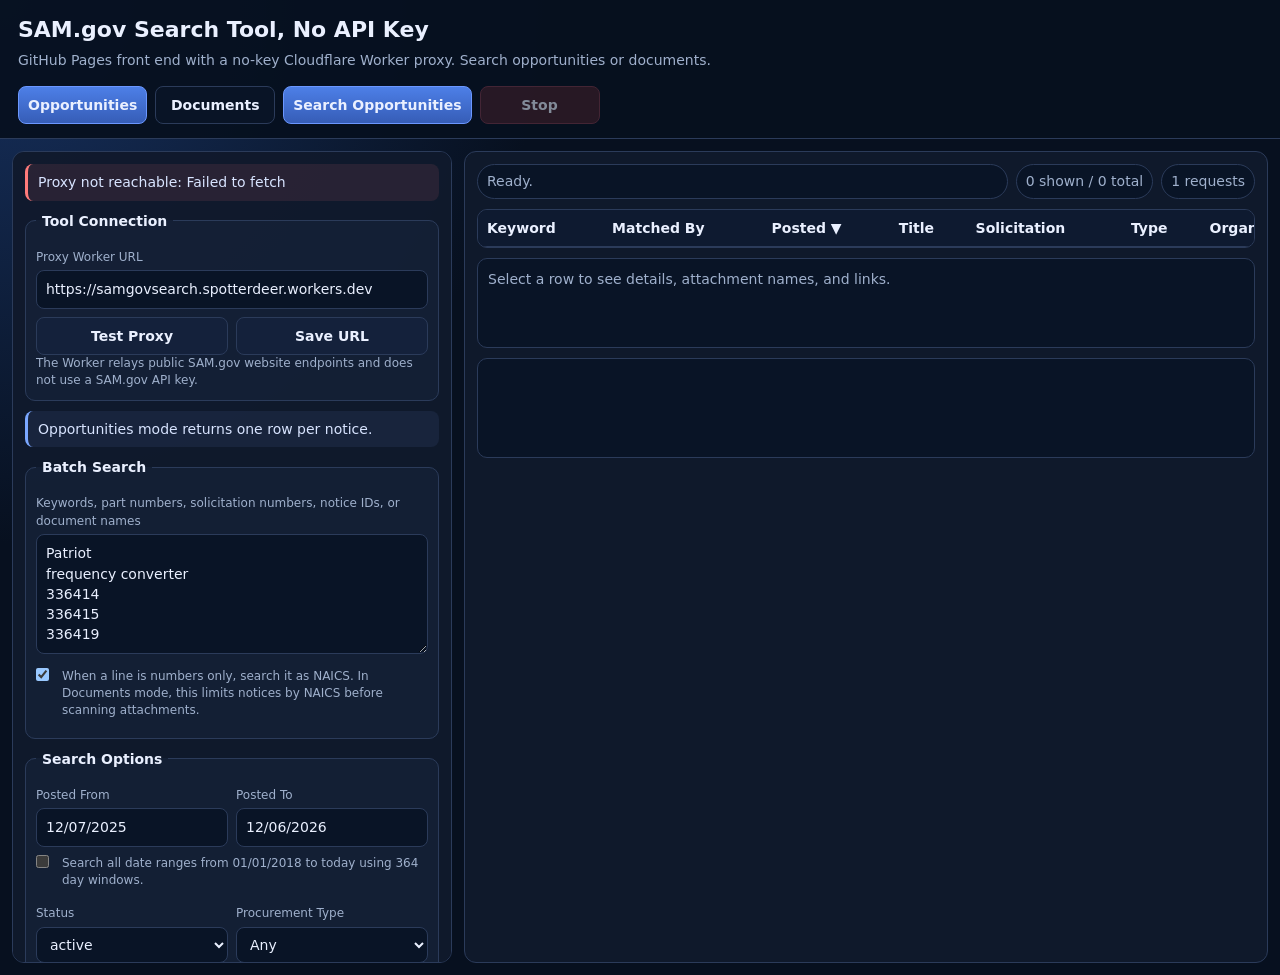
==== commit 3ee29de2: "Set document tab default search terms" ====
--- a/docs/index.html
+++ b/docs/index.html
@@ -1,114 +1,95 @@
 <!doctype html>
 <html lang="en">
 <head>
-  <meta charset="utf-8">
-  <meta name="viewport" content="width=device-width, initial-scale=1">
-  <title>SAM.gov Search Tool, No API Key</title>
-  <style>
-    :root{color-scheme:dark;--bg:#07101f;--panel:#101a2c;--panel2:#152238;--line:#2b3b5a;--text:#eaf0ff;--muted:#9fb0cc;--accent:#7aa7ff;--bad:#ff7b7b;--warn:#ffd166;--ok:#5ad19a}
-    *{box-sizing:border-box}body{margin:0;font:14px/1.45 system-ui,-apple-system,BlinkMacSystemFont,"Segoe UI",sans-serif;background:radial-gradient(circle at 0 0,#17315f,var(--bg) 34rem);color:var(--text)}
-    header{padding:14px 18px;border-bottom:1px solid var(--line);background:rgba(7,16,31,.92);position:sticky;top:0;z-index:5;backdrop-filter:blur(8px)}h1{margin:0;font-size:22px}.sub{color:var(--muted);margin-top:4px}.headrow{display:flex;align-items:flex-start;justify-content:space-between;gap:16px;flex-wrap:wrap}.mainnav{display:flex;gap:8px;flex-wrap:wrap}.mainnav .tabbtn{width:auto;min-width:132px;padding:8px 12px}.mainnav .headerbtn{width:auto;min-width:112px;padding:8px 12px}
-    .layout{display:grid;grid-template-columns:minmax(330px,440px) minmax(650px,1fr);gap:12px;padding:12px}aside,main{background:rgba(16,26,44,.96);border:1px solid var(--line);border-radius:12px;padding:12px;min-width:0}aside{max-height:calc(100vh - 86px);overflow:auto}
-    fieldset{border:1px solid var(--line);border-radius:10px;padding:10px;margin:0 0 10px;background:rgba(21,34,56,.78)}legend{padding:0 6px;font-weight:700}label{display:block;color:var(--muted);font-size:12px;margin:8px 0 4px}
-    input,textarea,select,button{width:100%;border:1px solid var(--line);border-radius:8px;background:#091426;color:var(--text);padding:8px 9px;font:inherit}textarea{min-height:120px;resize:vertical}input[type=checkbox]{width:auto;margin:0 7px 0 0}button{cursor:pointer;font-weight:700}.primary{background:linear-gradient(180deg,#4d7fe7,#365db7);border-color:#6b97ff}.secondary{background:#14213b}.danger{background:#44202a;border-color:#773747}button:disabled{opacity:.55;cursor:not-allowed}
-    .grid2{display:grid;grid-template-columns:1fr 1fr;gap:8px}.grid3{display:grid;grid-template-columns:1fr 1fr 1fr;gap:8px}.buttons{display:grid;grid-template-columns:1.2fr 1fr;gap:8px}.check{display:flex;align-items:flex-start;gap:6px;margin:8px 0}.check span{flex:1}
-    .tabgrid{display:grid;grid-template-columns:1fr 1fr;gap:8px}.tabbtn{background:#14213b}.tabbtn.active{background:linear-gradient(180deg,#4d7fe7,#365db7);border-color:#6b97ff;color:#fff}
-    .note{border-left:3px solid var(--accent);background:rgba(122,167,255,.08);border-radius:8px;padding:8px 10px;color:#d8e4ff;margin-bottom:10px}.warn{border-left-color:var(--warn);background:rgba(255,209,102,.1)}.bad{border-left-color:var(--bad);background:rgba(255,123,123,.1)}.ok{border-left-color:var(--ok);background:rgba(90,209,154,.1)}
-    .topbar{display:grid;grid-template-columns:1fr auto auto;gap:8px;margin-bottom:10px;align-items:center}.pill{border:1px solid var(--line);background:#091426;color:var(--muted);border-radius:999px;padding:6px 9px;white-space:nowrap}.tablewrap{overflow:auto;border:1px solid var(--line);border-radius:10px;max-height:55vh}table{width:100%;min-width:1260px;border-collapse:collapse}th,td{border-bottom:1px solid var(--line);padding:8px 9px;text-align:left;vertical-align:top}th{position:sticky;top:0;background:#0e1a30;z-index:2;cursor:pointer;user-select:none}tr:hover td{background:rgba(122,167,255,.06)}a{color:#a9c8ff}
-    .details,.log{margin-top:10px;border:1px solid var(--line);border-radius:10px;background:#091426;padding:10px}.details{min-height:90px}.details h2{margin:0 0 6px;font-size:16px}.log{min-height:100px;max-height:210px;overflow:auto;white-space:pre-wrap;font:12px/1.45 ui-monospace,SFMono-Regular,Consolas,"Liberation Mono",monospace;color:#c9d7ee}.muted{color:var(--muted)}.small{font-size:12px}.links{display:flex;flex-wrap:wrap;gap:7px;margin:7px 0}.links a{display:inline-block;border:1px solid var(--line);border-radius:999px;background:#12213c;padding:5px 8px;text-decoration:none}@media(max-width:1000px){.layout{grid-template-columns:1fr}aside{max-height:none}.topbar{grid-template-columns:1fr}}
-  </style>
+<meta charset="utf-8">
+<meta name="viewport" content="width=device-width, initial-scale=1">
+<title>SAM.gov Search Tool, No API Key</title>
+<style>
+:root{color-scheme:dark;--bg:#07101f;--panel:#101a2c;--line:#2b3b5a;--text:#eaf0ff;--muted:#9fb0cc;--accent:#7aa7ff;--bad:#ff7b7b;--ok:#5ad19a;--warn:#ffd166}*{box-sizing:border-box}body{margin:0;font:14px/1.45 system-ui,-apple-system,BlinkMacSystemFont,"Segoe UI",sans-serif;background:radial-gradient(circle at 0 0,#17315f,var(--bg) 34rem);color:var(--text)}header{padding:14px 18px;border-bottom:1px solid var(--line);background:rgba(7,16,31,.94);position:sticky;top:0;z-index:5}h1{margin:0;font-size:22px}.sub{color:var(--muted);margin-top:4px}.headrow{display:flex;justify-content:space-between;gap:16px;flex-wrap:wrap}.mainnav{display:flex;gap:8px;flex-wrap:wrap;align-items:flex-start}.mainnav button{width:auto;min-width:120px}.layout{display:grid;grid-template-columns:minmax(330px,440px) minmax(650px,1fr);gap:12px;padding:12px}aside,main{background:rgba(16,26,44,.96);border:1px solid var(--line);border-radius:12px;padding:12px;min-width:0}aside{max-height:calc(100vh - 88px);overflow:auto}fieldset{border:1px solid var(--line);border-radius:10px;padding:10px;margin:0 0 10px;background:rgba(21,34,56,.78)}legend{padding:0 6px;font-weight:700}label{display:block;color:var(--muted);font-size:12px;margin:8px 0 4px}input,textarea,select,button{width:100%;border:1px solid var(--line);border-radius:8px;background:#091426;color:var(--text);padding:8px 9px;font:inherit}textarea{min-height:120px;resize:vertical}input[type=checkbox]{width:auto;margin:0 7px 0 0}button{cursor:pointer;font-weight:700}.primary{background:linear-gradient(180deg,#4d7fe7,#365db7);border-color:#6b97ff}.secondary{background:#14213b}.danger{background:#44202a;border-color:#773747}.active{background:linear-gradient(180deg,#4d7fe7,#365db7);border-color:#6b97ff}button:disabled{opacity:.55;cursor:not-allowed}.grid2{display:grid;grid-template-columns:1fr 1fr;gap:8px}.grid3{display:grid;grid-template-columns:1fr 1fr 1fr;gap:8px}.buttons{display:grid;grid-template-columns:1.2fr 1fr;gap:8px}.check{display:flex;align-items:flex-start;gap:6px;margin:8px 0}.check span{flex:1}.note{border-left:3px solid var(--accent);background:rgba(122,167,255,.08);border-radius:8px;padding:8px 10px;margin-bottom:10px;color:#d8e4ff}.ok{border-left-color:var(--ok);background:rgba(90,209,154,.1)}.bad{border-left-color:var(--bad);background:rgba(255,123,123,.1)}.warn{border-left-color:var(--warn);background:rgba(255,209,102,.1)}.topbar{display:grid;grid-template-columns:1fr auto auto;gap:8px;margin-bottom:10px}.pill{border:1px solid var(--line);background:#091426;color:var(--muted);border-radius:999px;padding:6px 9px;white-space:nowrap}.tablewrap{overflow:auto;border:1px solid var(--line);border-radius:10px;max-height:55vh}table{width:100%;min-width:1260px;border-collapse:collapse}th,td{border-bottom:1px solid var(--line);padding:8px 9px;text-align:left;vertical-align:top}th{position:sticky;top:0;background:#0e1a30;z-index:2;cursor:pointer}tr:hover td{background:rgba(122,167,255,.06)}a{color:#a9c8ff}.details,.log{margin-top:10px;border:1px solid var(--line);border-radius:10px;background:#091426;padding:10px}.details{min-height:90px}.log{min-height:100px;max-height:210px;overflow:auto;white-space:pre-wrap;font:12px/1.45 ui-monospace,SFMono-Regular,Consolas,monospace;color:#c9d7ee}.muted{color:var(--muted)}.small{font-size:12px}.links{display:flex;flex-wrap:wrap;gap:7px;margin:7px 0}.links a{display:inline-block;border:1px solid var(--line);border-radius:999px;background:#12213c;padding:5px 8px;text-decoration:none}@media(max-width:1000px){.layout{grid-template-columns:1fr}aside{max-height:none}.topbar{grid-template-columns:1fr}}
+</style>
 </head>
 <body>
-<header><div class="headrow"><div><h1>SAM.gov Search Tool, No API Key</h1><div class="sub">GitHub Pages front end with a no-key Cloudflare Worker proxy. Search opportunities or documents.</div></div><nav class="mainnav" aria-label="SAM.gov Search features"><button id="oppTab" class="tabbtn active" type="button">Opportunities</button><button id="docTab" class="tabbtn" type="button">Documents</button><button id="topSearchBtn" class="headerbtn primary" type="button">Search Opportunities</button><button id="topStopBtn" class="headerbtn danger" type="button" disabled>Stop</button></nav></div></header>
-<div class="layout">
-  <aside>
-    <div id="proxyNote" class="note warn">Checking proxy...</div>
-    <fieldset><legend>Tool Connection</legend><label for="proxyBase">Proxy Worker URL</label><input id="proxyBase" value="https://samgovsearch.spotterdeer.workers.dev" spellcheck="false"><div class="grid2" style="margin-top:8px"><button id="testProxyBtn" class="secondary">Test Proxy</button><button id="saveProxyBtn" class="secondary">Save URL</button></div><div class="small muted">The Worker relays public SAM.gov website endpoints and does not use a SAM.gov API key.</div></fieldset>
-    <div id="targetHelp" class="note">Opportunities mode returns one row per notice.</div>
-    <fieldset><legend>Batch Search</legend><label for="terms">Keywords, part numbers, solicitation numbers, notice IDs, or document names</label><textarea id="terms">Patriot
+<header><div class="headrow"><div><h1>SAM.gov Search Tool, No API Key</h1><div class="sub">GitHub Pages front end with a no-key Cloudflare Worker proxy. Search opportunities or documents.</div></div><nav class="mainnav"><button id="oppTab" class="active" type="button">Opportunities</button><button id="docTab" type="button">Documents</button><button id="topSearchBtn" class="primary" type="button">Search Opportunities</button><button id="topStopBtn" class="danger" type="button" disabled>Stop</button></nav></div></header>
+<div class="layout"><aside>
+<div id="proxyNote" class="note warn">Checking proxy...</div>
+<fieldset><legend>Tool Connection</legend><label for="proxyBase">Proxy Worker URL</label><input id="proxyBase" value="https://samgovsearch.spotterdeer.workers.dev" spellcheck="false"><div class="grid2" style="margin-top:8px"><button id="testProxyBtn" class="secondary">Test Proxy</button><button id="saveProxyBtn" class="secondary">Save URL</button></div><div class="small muted">The Worker relays public SAM.gov website endpoints and does not use a SAM.gov API key.</div></fieldset>
+<div id="targetHelp" class="note">Opportunities mode returns one row per notice.</div>
+<fieldset><legend>Batch Search</legend><label for="terms">Keywords, part numbers, solicitation numbers, notice IDs, or document names</label><textarea id="terms">Patriot
 frequency converter
 336414
 336415
 336419</textarea><label class="check"><input id="naicsMode" type="checkbox" checked><span>When a line is numbers only, search it as NAICS. In Documents mode, this limits notices by NAICS before scanning attachments.</span></label></fieldset>
-    <fieldset><legend>Search Options</legend><div class="grid2"><div><label for="postedFrom">Posted From</label><input id="postedFrom" placeholder="MM/DD/YYYY"></div><div><label for="postedTo">Posted To</label><input id="postedTo" placeholder="MM/DD/YYYY"></div></div><label class="check"><input id="allDates" type="checkbox"><span>Search all date ranges from 01/01/2018 to today using 364 day windows.</span></label><div class="grid2"><div><label for="status">Status</label><select id="status"><option value="active" selected>active</option><option value="">all or SAM default</option><option value="inactive">inactive</option><option value="archived">archived</option><option value="cancelled">cancelled</option><option value="deleted">deleted</option></select></div><div><label for="ptype">Procurement Type</label><select id="ptype"><option value="">Any</option><option value="o Solicitation">o Solicitation</option><option value="k Combined Synopsis/Solicitation">k Combined Synopsis/Solicitation</option><option value="r Sources Sought">r Sources Sought</option><option value="p Presolicitation">p Presolicitation</option><option value="s Special Notice">s Special Notice</option><option value="a Award Notice">a Award Notice</option><option value="u Justification">u Justification</option></select></div></div><label for="mode">Opportunity Search Mode</label><select id="mode"><option>Auto</option><option>Title</option><option>Solicitation Number</option><option>Notice ID</option><option>Title + Solicitation Number</option></select><div class="grid3"><div><label for="maxResults">Max / Term</label><input id="maxResults" type="number" min="1" max="500" value="100"></div><div><label for="pageSize">Page Size</label><input id="pageSize" type="number" min="1" max="100" value="100"></div><div><label for="delayMs">Delay ms</label><input id="delayMs" type="number" min="0" max="10000" value="350"></div></div><div class="small muted">In Documents mode, Max / Term means max notices scanned per term.</div></fieldset>
-    <fieldset><legend>Document Filters</legend><label for="docFormat">Format</label><select id="docFormat"><option value="">Any</option><option>Compressed File</option><option>PDF</option><option>Spreadsheet</option><option>Word</option><option>Presentation</option><option>CAD / Drawing</option><option>Image</option><option>Text</option><option>Other</option></select><div class="grid2"><div><label for="docMinMb">Minimum MB</label><input id="docMinMb" type="number" min="0" step="0.001" value="0"></div><div><label for="docMaxMb">Maximum MB</label><input id="docMaxMb" type="number" min="0" step="0.001" value="0"></div></div><label class="check"><input id="docExactScan" type="checkbox" checked><span>Documents mode searches attachment filenames only. Use `*` and `?` wildcards, for example `drawing*.zip`.</span></label></fieldset>
-    <fieldset><legend>Opportunity Attachment Filters</legend><label class="check"><input id="enrichResources" type="checkbox" checked><span>Load attachment names and sizes through the proxy resources endpoint.</span></label><label class="check"><input id="requireAttachments" type="checkbox"><span>Only show opportunities with attachments.</span></label><div class="grid2"><div><label for="minCount">Minimum Count</label><input id="minCount" type="number" min="0" value="0"></div><div><label for="minMb">Minimum Total MB</label><input id="minMb" type="number" min="0" step="0.001" value="0"></div></div></fieldset>
-    <fieldset><legend>Local Result Filter</legend><label for="titleFilter">Show title/document containing</label><input id="titleFilter" placeholder="example: canister or *assembly*"><label for="hideFilter">Hide title/document containing comma separated terms</label><input id="hideFilter" placeholder="amendment, award, cancelled"><div class="small muted">This checks notice titles in Opportunities mode and document names in Documents mode.</div></fieldset>
-    <div class="buttons"><button id="searchBtn" class="primary">Search Opportunities</button><button id="stopBtn" class="danger" disabled>Stop</button><button id="exportBtn" class="secondary" disabled>Export CSV</button><button id="clearBtn" class="secondary">Clear Results</button></div>
-  </aside>
-  <main><div class="topbar"><div id="statusText" class="pill">Ready.</div><div id="countText" class="pill">0 results</div><div id="requestText" class="pill">0 requests</div></div><div class="tablewrap"><table><thead><tr id="headRow"></tr></thead><tbody id="body"></tbody></table></div><div id="details" class="details muted">Select a row to see details, attachment names, and links.</div><div id="log" class="log"></div></main>
-</div>
+<fieldset><legend>Search Options</legend><div class="grid2"><div><label for="postedFrom">Posted From</label><input id="postedFrom" placeholder="MM/DD/YYYY"></div><div><label for="postedTo">Posted To</label><input id="postedTo" placeholder="MM/DD/YYYY"></div></div><label class="check"><input id="allDates" type="checkbox"><span>Search all date ranges from 01/01/2018 to today using 364 day windows.</span></label><div class="grid2"><div><label for="status">Status</label><select id="status"><option value="active" selected>active</option><option value="">all or SAM default</option><option value="inactive">inactive</option><option value="archived">archived</option><option value="cancelled">cancelled</option><option value="deleted">deleted</option></select></div><div><label for="ptype">Procurement Type</label><select id="ptype"><option value="">Any</option><option value="o Solicitation">o Solicitation</option><option value="k Combined Synopsis/Solicitation">k Combined Synopsis/Solicitation</option><option value="r Sources Sought">r Sources Sought</option><option value="p Presolicitation">p Presolicitation</option><option value="s Special Notice">s Special Notice</option><option value="a Award Notice">a Award Notice</option><option value="u Justification">u Justification</option></select></div></div><label for="mode">Opportunity Search Mode</label><select id="mode"><option>Auto</option><option>Title</option><option>Solicitation Number</option><option>Notice ID</option><option>Title + Solicitation Number</option></select><div class="grid3"><div><label for="maxResults">Max / Term</label><input id="maxResults" type="number" min="1" max="500" value="100"></div><div><label for="pageSize">Page Size</label><input id="pageSize" type="number" min="1" max="100" value="100"></div><div><label for="delayMs">Delay ms</label><input id="delayMs" type="number" min="0" max="10000" value="350"></div></div><div class="small muted">In Documents mode, Max / Term means max notices scanned per term.</div></fieldset>
+<fieldset><legend>Document Filters</legend><label for="docFormat">Format</label><select id="docFormat"><option value="">Any</option><option>Compressed File</option><option>PDF</option><option>Spreadsheet</option><option>Word</option><option>Presentation</option><option>CAD / Drawing</option><option>Image</option><option>Text</option><option>Other</option></select><div class="grid2"><div><label for="docMinMb">Minimum MB</label><input id="docMinMb" type="number" min="0" step="0.001" value="0"></div><div><label for="docMaxMb">Maximum MB</label><input id="docMaxMb" type="number" min="0" step="0.001" value="0"></div></div><label class="check"><input id="docExactScan" type="checkbox" checked><span>Documents mode searches attachment filenames only. Default terms: *.zip, *.pdf, *.c4, *.mil.</span></label></fieldset>
+<fieldset><legend>Opportunity Attachment Filters</legend><label class="check"><input id="enrichResources" type="checkbox" checked><span>Load attachment names and sizes through the proxy resources endpoint.</span></label><label class="check"><input id="requireAttachments" type="checkbox"><span>Only show opportunities with attachments.</span></label><div class="grid2"><div><label for="minCount">Minimum Count</label><input id="minCount" type="number" min="0" value="0"></div><div><label for="minMb">Minimum Total MB</label><input id="minMb" type="number" min="0" step="0.001" value="0"></div></div></fieldset>
+<fieldset><legend>Local Result Filter</legend><label for="titleFilter">Show title/document containing</label><input id="titleFilter" placeholder="example: canister or *assembly*"><label for="hideFilter">Hide title/document containing comma separated terms</label><input id="hideFilter" placeholder="amendment, award, cancelled"><div class="small muted">This checks notice titles in Opportunities mode and document names in Documents mode.</div></fieldset>
+<div class="buttons"><button id="searchBtn" class="primary">Search Opportunities</button><button id="stopBtn" class="danger" disabled>Stop</button><button id="exportBtn" class="secondary" disabled>Export CSV</button><button id="clearBtn" class="secondary">Clear Results</button></div>
+</aside><main><div class="topbar"><div id="statusText" class="pill">Ready.</div><div id="countText" class="pill">0 results</div><div id="requestText" class="pill">0 requests</div></div><div class="tablewrap"><table><thead><tr id="headRow"></tr></thead><tbody id="body"></tbody></table></div><div id="details" class="details muted">Select a row to see details, attachment names, and links.</div><div id="log" class="log"></div></main></div>
 <script>
-(() => {
-  'use strict';
-  const STORAGE_PROXY = 'samgovsearch.proxyBase';
-  const DEFAULT_PROXY = 'https://samgovsearch.spotterdeer.workers.dev';
-  const OLD_DEFAULTS = new Set(['https://samgovsearch.spotterdeer.workers.dev/','https://osiris-v2.spotterdeer.workers.dev/samgov','https://osiris-v2.spotterdeer.workers.dev/samgov/']);
-  const ALL_DATE_START = new Date(2018,0,1), MAX_WINDOW_DAYS = 364;
-  const oppCols = [['keyword','Keyword'],['matchedBy','Matched By'],['postedDate','Posted'],['title','Title'],['solicitationNumber','Solicitation'],['noticeType','Type'],['organization','Organization'],['naicsCode','NAICS'],['classificationCode','PSC'],['attachmentCount','Att'],['attachmentTotalMbText','MB'],['uiLink','SAM']];
-  const docCols = [['keyword','Keyword'],['documentName','Document'],['formatGroup','Format'],['postedDate','Posted'],['organization','Agency'],['noticeType','Source'],['sizeMbText','Size MB'],['title','Notice Title'],['solicitationNumber','Solicitation'],['downloadLink','Download'],['uiLink','SAM']];
-  const ids = ['proxyNote','proxyBase','testProxyBtn','saveProxyBtn','oppTab','docTab','topSearchBtn','topStopBtn','targetHelp','terms','naicsMode','postedFrom','postedTo','allDates','status','ptype','mode','maxResults','pageSize','delayMs','docFormat','docMinMb','docMaxMb','docExactScan','enrichResources','requireAttachments','minCount','minMb','titleFilter','hideFilter','searchBtn','stopBtn','exportBtn','clearBtn','statusText','countText','requestText','headRow','body','details','log'];
-  const el = Object.fromEntries(ids.map(id => [id, document.getElementById(id)]));
-  const state = { target:'opportunities', stop:false, requests:0, results:[], visible:[], seen:new Set(), sortColumn:'postedDate', sortReverse:true };
-  const ntext = v => v == null ? '' : String(v).trim();
-  const pad = n => String(n).padStart(2,'0');
-  const fmtDate = d => `${pad(d.getMonth()+1)}/${pad(d.getDate())}/${d.getFullYear()}`;
-  const addDays = (d, days) => { const x = new Date(d); x.setDate(x.getDate()+days); return x; };
-  const esc = v => ntext(v).replace(/[&<>"']/g,c=>({'&':'&amp;','<':'&lt;','>':'&gt;','"':'&quot;',"'":'&#39;'}[c]));
-  const stripHtml = v => { const d=document.createElement('div'); d.innerHTML=ntext(v); return ntext(d.textContent || d.innerText || ''); };
-  function log(m){ el.log.textContent += `[${new Date().toLocaleTimeString()}] ${m}\n`; el.log.scrollTop = el.log.scrollHeight; }
-  function status(m){ el.statusText.textContent = m; }
-  function count(){ el.countText.textContent = `${state.visible.length} shown / ${state.results.length} total`; el.requestText.textContent = `${state.requests} requests`; el.exportBtn.disabled = state.visible.length === 0; }
-  const sleep = ms => new Promise(r => setTimeout(r, ms));
-  const proxyBase = () => el.proxyBase.value.replace(/\/+$/,'');
-  function endpoint(path, params){ const u = new URL(proxyBase()+path); Object.entries(params||{}).forEach(([k,v]) => { if(v!=='' && v!=null) u.searchParams.set(k,v); }); return u; }
-  async function proxyJson(path, params){ state.requests++; count(); const r = await fetch(endpoint(path, params), { headers:{Accept:'application/json'}, cache:'no-store' }); const t = await r.text(); if(!r.ok) throw new Error(`Proxy HTTP ${r.status}: ${t.slice(0,300)}`); try{return JSON.parse(t)}catch{throw new Error(`Proxy returned non JSON: ${t.slice(0,160)}`)} }
-  async function testProxy(){ el.proxyNote.className='note warn'; el.proxyNote.textContent='Testing proxy...'; try{ const d = await proxyJson('/health'); if(!d.ok) throw new Error(d.error || 'health failed'); el.proxyNote.className='note ok'; el.proxyNote.textContent=`Proxy connected: ${proxyBase()}`; log(`Proxy health OK: ${proxyBase()}`); return true; }catch(e){ el.proxyNote.className='note bad'; el.proxyNote.textContent=`Proxy not reachable: ${e.message || e}`; return false; } }
-  function saveProxy(){ localStorage.setItem(STORAGE_PROXY, proxyBase()); log(`Saved proxy URL: ${proxyBase()}`); testProxy(); }
-  function parseDate(text,name){ const m=ntext(text).match(/^(\d{1,2})\/(\d{1,2})\/(\d{4})$/); if(!m) throw new Error(`${name} must be MM/DD/YYYY.`); const d=new Date(+m[3],+m[1]-1,+m[2]); if(d.getMonth()!==+m[1]-1 || d.getDate()!==+m[2]) throw new Error(`${name} is invalid.`); return d; }
-  function windows(){ if(!el.allDates.checked){ const a=parseDate(el.postedFrom.value,'Posted From'), b=parseDate(el.postedTo.value,'Posted To'); if(b<a) throw new Error('Posted To must be later than Posted From.'); if((b-a)/86400000>MAX_WINDOW_DAYS) throw new Error('Date range must be 364 days or less unless all date ranges is checked.'); return [[fmtDate(a),fmtDate(b)]]; } const out=[], end=new Date(); for(let s=new Date(ALL_DATE_START); s<=end;){ const e=addDays(s,MAX_WINDOW_DAYS)>end?end:addDays(s,MAX_WINDOW_DAYS); out.push([fmtDate(s),fmtDate(e)]); s=addDays(e,1); } return out; }
-  function terms(){ const raw=el.terms.value.replace(/,/g,'\n').split(/\r?\n/).map(x=>x.trim()).filter(Boolean), seen=new Set(), out=[]; let dupes=0; for(const t of raw){ const k=t.toLowerCase().replace(/\s+/g,' '); if(seen.has(k)) dupes++; else{ seen.add(k); out.push(t); } } return {out,dupes}; }
-  const isNaics = t => /^\d{2,6}$/.test(ntext(t));
-  function variants(term){ const m=el.mode.value.toLowerCase(); if(el.naicsMode.checked && isNaics(term)) return [{matchedBy:'naics',naics:term}]; if(m==='title') return [{matchedBy:'title',q:term}]; if(m==='solicitation number') return [{matchedBy:'solnum',q:term}]; if(m==='notice id') return [{matchedBy:'noticeid',noticeId:term}]; if(m==='title + solicitation number') return [{matchedBy:'title',q:term},{matchedBy:'solnum',q:term}]; const v=[{matchedBy:'title',q:term}]; if(/\d/.test(term)) v.push({matchedBy:'solnum',q:term}); const h=term.replace(/[^A-Fa-f0-9]/g,''); if(h.length>=20 && /^[A-Fa-f0-9]+$/.test(h)) v.push({matchedBy:'noticeid',noticeId:term}); return v; }
-  function resultsFrom(data){ if(data?._embedded && Array.isArray(data._embedded.results)) return data._embedded.results.filter(Boolean); for(const k of ['results','opportunitiesData','items']) if(Array.isArray(data[k])) return data[k].filter(Boolean); return []; }
-  function totalFrom(data, fallback){ for(const v of [data?.page?.totalElements,data?.totalRecords,data?.totalElements,data?.total,data?.count]){ const n=parseInt(String(v??'').replace(/,/g,''),10); if(Number.isFinite(n)) return n; } return fallback; }
-  function safe(o,path){ let c=o; for(const p of path){ if(!c || typeof c !== 'object') return ''; c=c[p]; } return c ?? ''; }
-  const noticeId = o => ntext(o.noticeId || o.noticeID || o._id || o.id || o.opportunityId);
-  function org(o){ const h=o.organizationHierarchy || o.organizationHierarchyName; if(Array.isArray(h)){ const p=h.map(x=>typeof x==='object'?ntext(x.name||x.value):ntext(x)).filter(Boolean); if(p.length) return p.join(' > '); } return ntext(o.fullParentPathName || o.organizationName || o.officeName || o.agencyName); }
-  function typeVal(o){ const v=ntext(safe(o,['type','value'])), c=ntext(safe(o,['type','code'])); return v&&c?`${c} ${v}`:v||c||ntext(o.type); }
-  function desc(o){ if(Array.isArray(o.descriptions) && o.descriptions.length){ const f=o.descriptions[0]; return typeof f==='object'?stripHtml(f.content || f.description || ''):stripHtml(f); } return stripHtml(o.description || o.descriptionText || ''); }
-  function extension(name){ const clean=ntext(name).split('?')[0].split('#')[0].toLowerCase(); const i=clean.lastIndexOf('.'); return i>=0?clean.slice(i+1):''; }
-  function formatGroup(name){ const e=extension(name); if(['zip','7z','rar','tar','gz','tgz','bz2'].includes(e)) return 'Compressed File'; if(e==='pdf') return 'PDF'; if(['xls','xlsx','xlsm','csv'].includes(e)) return 'Spreadsheet'; if(['doc','docx','rtf'].includes(e)) return 'Word'; if(['ppt','pptx','pps','ppsx'].includes(e)) return 'Presentation'; if(['dwg','dxf','dgn','stp','step','igs','iges','prt','asm','sldprt','sldasm','catpart','catproduct','c4','cal','tdp'].includes(e)) return 'CAD / Drawing'; if(['png','jpg','jpeg','gif','tif','tiff','bmp','webp'].includes(e)) return 'Image'; if(['txt','xml','json','htm','html'].includes(e)) return 'Text'; return 'Other'; }
-  function parseResources(data){ const docs=[]; const lists=data?._embedded?.opportunityAttachmentList; if(Array.isArray(lists)) for(const g of lists) for(const a of (Array.isArray(g.attachments)?g.attachments:[])){ if(!a || ntext(a.deletedFlag)==='1') continue; const rid=ntext(a.resourceId); if(!rid) continue; const name=ntext(a.name || a.filename || 'unknown'); const size=Number(String(a.size??'').replace(/,/g,'')); const totalBytes=Number.isFinite(size)?size:0; const mb=Number.isFinite(size)?size/1048576:null; docs.push({resourceId:rid,name,link:`${proxyBase()}/download/${encodeURIComponent(rid)}`,totalBytes,sizeMb:mb,sizeMbText:mb===null?'':mb.toFixed(3),accessLevel:ntext(a.accessLevel || 'public'),extension:extension(name),formatGroup:formatGroup(name)}); } return docs; }
-  function resourcesSummary(docs){ const links=docs.map(d=>d.link), names=docs.map(d=>d.name); const totalBytes=docs.reduce((s,d)=>s+(d.totalBytes||0),0), unknownCount=docs.filter(d=>d.sizeMb===null).length, nonPublicCount=docs.filter(d=>d.accessLevel.toLowerCase()!=='public').length; return {links,names,totalBytes,unknownCount,nonPublicCount}; }
-  function normalize(o, meta={}){ const d2=meta.details?.data2 && typeof meta.details.data2==='object'?meta.details.data2:{}; const docs=meta.docs || []; const r=docs.length?resourcesSummary(docs):(meta.resources || {links:[],names:[],totalBytes:0,unknownCount:0,nonPublicCount:0}); const id=noticeId(o)||noticeId(d2); let naics=ntext(o.naicsCode); const nl=d2.naics; if(!naics && Array.isArray(nl) && nl[0] && typeof nl[0]==='object'){ const codes=nl[0].code; naics=Array.isArray(codes)?ntext(codes[0]):ntext(codes); } const mb=r.totalBytes?r.totalBytes/1048576:null; const notes=[]; if(r.unknownCount) notes.push(`${r.unknownCount} unknown size`); if(r.nonPublicCount) notes.push(`${r.nonPublicCount} non public`); if(meta.resources || docs.length) notes.push('resources endpoint'); return { rowType:'opportunity', keyword:meta.keyword||'', matchedBy:meta.matchedBy||'', noticeId:id, title:ntext(o.title||d2.title), solicitationNumber:ntext(o.solicitationNumber||d2.solicitationNumber), noticeType:typeVal(o)||typeVal(d2), postedDate:ntext(o.publishDate||o.postedDate||d2.postedDate).replace(/T.*$/,''), responseDeadline:ntext(o.responseDate||o.responseDeadLine||d2.responseDeadLine), active:ntext(('isActive'in o)?o.isActive:d2.active), organization:org(o)||org(d2), naicsCode:naics, classificationCode:ntext(o.classificationCode||o.pscCode||d2.classificationCode), uiLink:id?`https://sam.gov/opp/${encodeURIComponent(id)}/view`:'', resourceLinks:r.links, attachmentNames:r.names, attachmentCount:r.links.length, attachmentTotalMb:mb, attachmentTotalMbText:mb===null?'':mb.toFixed(3), attachmentSizeNote:notes.join('; '), description:desc(o)||desc(d2) }; }
-  async function enrich(item){ if(!el.enrichResources.checked || !item.noticeId) return item; let docs=[], details=null; try{ docs=parseResources(await proxyJson(`/resources/${encodeURIComponent(item.noticeId)}`)); }catch(e){ log(`Resources failed for ${item.noticeId}: ${e.message || e}`); } await sleep(+el.delayMs.value || 0); try{ details=await proxyJson(`/details/${encodeURIComponent(item.noticeId)}`); }catch{} return {...item, ...normalize(item,{keyword:item.keyword, matchedBy:item.matchedBy, docs, details})}; }
-  function passesOpportunity(item,term){ if(el.naicsMode.checked && isNaics(term)){ const n=ntext(item.naicsCode); if(n && n!==term && !n.startsWith(term)) return false; } const mc=+el.minCount.value||0, mm=+el.minMb.value||0; if(el.requireAttachments.checked && item.attachmentCount<=0) return false; if(mc && item.attachmentCount<mc) return false; if(mm && (!item.attachmentTotalMb || item.attachmentTotalMb<mm)) return false; return true; }
-  function passesDocument(item){ if(item.rowType!=='document') return true; if(el.docFormat.value && item.formatGroup!==el.docFormat.value) return false; const min=+el.docMinMb.value||0, max=+el.docMaxMb.value||0; if(min && (item.sizeMb==null || item.sizeMb<min)) return false; if(max && item.sizeMb!=null && item.sizeMb>max) return false; return true; }
-  function add(item,term){ const id=item.rowType==='document'?item.id:item.noticeId; if(!id || state.seen.has(id)) return; if(item.rowType==='opportunity' && !passesOpportunity(item,term)) return; if(item.rowType==='document' && !passesDocument(item)) return; state.seen.add(id); state.results.push(item); applyFilters(); }
-  function baseSearchParams(page,size,postedFrom,postedTo){ const p={index:'opp',page,mode:'search',sort:'-modifiedDate',size,postedFrom,postedTo}; if(el.status.value==='active') p.is_active='true'; else if(el.status.value) p.status=el.status.value; if(el.ptype.value) p.opp_type=el.ptype.value; return p; }
-  async function searchPaged(term,v,dateWindows){ const max=Math.max(1,Math.min(500,+el.maxResults.value||100)), size=Math.max(1,Math.min(100,+el.pageSize.value||100)); const out=[]; let got=0; for(const [postedFrom,postedTo] of dateWindows){ for(let page=0; !state.stop && got<max; page++){ const p=baseSearchParams(page,Math.min(size,max-got),postedFrom,postedTo); if(v.naics){ p.naics=v.naics; p.naicsCode=v.naics; } else p.q=v.q; const data=await proxyJson('/search',p); const raw=resultsFrom(data), total=totalFrom(data,raw.length); log(`${term} ${v.matchedBy}: page ${page+1}, ${raw.length} items, total ${total}, ${postedFrom} to ${postedTo}.`); if(!raw.length) break; for(const o of raw){ got++; out.push(normalize(o,{keyword:term,matchedBy:v.matchedBy})); if(got>=max) break; } if((page*size)+raw.length>=total) break; await sleep(+el.delayMs.value||0); } } return out; }
-  function matcher(term){ const raw=ntext(term); if(!raw || raw==='*') return ()=>true; const parts=raw.split(/\s+/).filter(Boolean); const pats=parts.map(p=>new RegExp(p.replace(/[.+^${}()|[\]\\]/g,'\\$&').replace(/\*/g,'.*').replace(/\?/g,'.'),'i')); return name=>pats.every(re=>re.test(name||'')); }
-  function docRow(base,d,term){ return {rowType:'document', id:`${base.noticeId}:${d.resourceId}`, keyword:term, documentName:d.name, extension:d.extension, formatGroup:d.formatGroup, sizeMb:d.sizeMb, sizeMbText:d.sizeMbText, accessLevel:d.accessLevel, downloadLink:d.link, noticeId:base.noticeId, title:base.title, solicitationNumber:base.solicitationNumber, noticeType:base.noticeType, postedDate:base.postedDate, organization:base.organization, naicsCode:base.naicsCode, classificationCode:base.classificationCode, uiLink:base.uiLink}; }
-  async function searchDocuments(term,dateWindows){ const max=Math.max(1,Math.min(500,+el.maxResults.value||100)), size=Math.max(1,Math.min(100,+el.pageSize.value||100)); const out=[]; let scanned=0; const match=matcher(term); for(const [postedFrom,postedTo] of dateWindows){ for(let page=0; !state.stop && scanned<max; page++){ const p=baseSearchParams(page, Math.min(size,max-scanned), postedFrom, postedTo); if(el.naicsMode.checked && isNaics(term)){ p.naics=term; p.naicsCode=term; } const data=await proxyJson('/search',p); const raw=resultsFrom(data), total=totalFrom(data,raw.length); log(`${term} documents: scan page ${page+1}, ${raw.length} notices, total ${total}, ${postedFrom} to ${postedTo}.`); if(!raw.length) break; for(const o of raw){ if(state.stop || scanned>=max) break; scanned++; const base=normalize(o,{keyword:term,matchedBy:'document'}); let docs=[]; try{ docs=parseResources(await proxyJson(`/resources/${encodeURIComponent(base.noticeId)}`)); }catch(e){ log(`Resources failed for ${base.noticeId}: ${e.message || e}`); } for(const d of docs){ if(match(d.name)) out.push(docRow(base,d,term)); } await sleep(+el.delayMs.value||0); } if((page*size)+raw.length>=total) break; } } log(`${term} documents: ${out.length} document match(es) from ${scanned} scanned notices.`); return out; }
-  async function searchNotice(term,id){ const details=await proxyJson(`/details/${encodeURIComponent(id)}`); const d2=details.data2 && typeof details.data2==='object'?details.data2:details; return normalize(d2,{details,keyword:term,matchedBy:'noticeid'}); }
-  async function runSearch(){ state.stop=false; state.requests=0; state.results=[]; state.visible=[]; state.seen=new Set(); el.log.textContent=''; el.details.textContent='Select a row to see details, attachment names, and links.'; renderRows(); count(); el.searchBtn.disabled=true; el.topSearchBtn.disabled=true; el.stopBtn.disabled=false; el.topStopBtn.disabled=false; try{ const ok=await testProxy(); if(!ok) throw new Error('Proxy is not connected yet. Check the Worker URL.'); const {out,dupes}=terms(); if(!out.length) throw new Error('Enter at least one search term.'); const dw=windows(); log(`Starting ${out.length} term(s). ${dupes} duplicate(s) skipped. Date windows: ${dw.length}.`); if(state.target==='documents'){ for(const term of out){ if(state.stop) break; status(`Searching documents for ${term}...`); const docs=await searchDocuments(term,dw); for(const row of docs){ if(state.stop) break; add(row,term); } } } else { for(const term of out) for(const v of variants(term)){ if(state.stop) break; status(`Searching ${term} by ${v.matchedBy}...`); const items=v.noticeId?[await searchNotice(term,v.noticeId)]:await searchPaged(term,v,dw); for(let item of items){ if(state.stop) break; item=await enrich(item); add(item,term); await sleep(+el.delayMs.value||0); } } } status(state.stop?'Stopped.':`Done. ${state.results.length} result(s) found.`); }catch(e){ status(e.message||String(e)); log(`ERROR: ${e.message||e}`); }finally{ el.searchBtn.disabled=false; el.topSearchBtn.disabled=false; el.stopBtn.disabled=true; el.topStopBtn.disabled=true; count(); } }
-  function wild(s){ return new RegExp(s.replace(/[.+^${}()|[\]\\]/g,'\\$&').replace(/\*/g,'.*').replace(/\?/g,'.'),'i'); }
-  function localPass(item){ const text=state.target==='documents'?(item.documentName||''):(item.title||''), show=el.titleFilter.value.trim(); if(show && !show.split(/\s+/).filter(Boolean).map(wild).every(re=>re.test(text))) return false; const hide=el.hideFilter.value.split(',').map(s=>s.trim()).filter(Boolean).map(wild); return !hide.some(re=>re.test(text)); }
-  function currentCols(){ return state.target==='documents'?docCols:oppCols; }
-  function sortVisible(){ const c=state.sortColumn, f=state.sortReverse?-1:1; state.visible.sort((a,b)=>{ if(['attachmentCount','attachmentTotalMbText','sizeMbText'].includes(c)) return ((+a[c]||0)-(+b[c]||0))*f; return String(a[c]||'').localeCompare(String(b[c]||''),undefined,{numeric:true,sensitivity:'base'})*f; }); }
-  function applyFilters(){ state.visible=state.results.filter(x=>localPass(x) && (x.rowType==='document'?passesDocument(x):true)); sortVisible(); renderRows(); count(); }
-  function renderHead(){ el.headRow.innerHTML=currentCols().map(([k,l])=>`<th data-k="${k}">${esc(l)}${state.sortColumn===k?(state.sortReverse?' ▼':' ▲'):''}</th>`).join(''); el.headRow.querySelectorAll('th').forEach(th=>th.onclick=()=>{ const k=th.dataset.k; if(state.sortColumn===k) state.sortReverse=!state.sortReverse; else{ state.sortColumn=k; state.sortReverse=false; } applyFilters(); }); }
-  function renderRows(){ renderHead(); const cols=currentCols(); el.body.innerHTML=state.visible.map(x=>`<tr data-id="${esc(x.rowType==='document'?x.id:x.noticeId)}">${cols.map(([k])=>cell(x,k)).join('')}</tr>`).join(''); el.body.querySelectorAll('tr').forEach(tr=>tr.onclick=()=>showDetails(tr.dataset.id)); }
-  function cell(x,k){ if(k==='uiLink') return `<td>${x.uiLink?`<a href="${esc(x.uiLink)}" target="_blank" rel="noopener">open</a>`:''}</td>`; if(k==='downloadLink') return `<td>${x.downloadLink?`<a href="${esc(x.downloadLink)}" target="_blank" rel="noopener">download</a>`:''}</td>`; return `<td>${esc(x[k])}</td>`; }
-  function showDetails(id){ const x=state.results.find(r=>(r.rowType==='document'?r.id:r.noticeId)===id); if(!x) return; if(x.rowType==='document'){ el.details.innerHTML=`<h2>${esc(x.documentName)}</h2><div class="small muted">${esc(x.formatGroup)} | ${esc(x.sizeMbText)} MB | ${esc(x.organization)} | ${esc(x.postedDate)}</div><p><strong>Notice:</strong> ${esc(x.title)}<br><strong>Solicitation:</strong> ${esc(x.solicitationNumber)}<br><strong>Source:</strong> ${esc(x.noticeType)}</p><div class="links">${x.downloadLink?`<a href="${esc(x.downloadLink)}" target="_blank" rel="noopener">Download document</a>`:''}${x.uiLink?`<a href="${esc(x.uiLink)}" target="_blank" rel="noopener">Open SAM.gov</a>`:''}</div>`; return; } const names=x.attachmentNames?.length?x.attachmentNames.map(esc).join('<br>'):'<span class="muted">No attachment names loaded.</span>'; const links=x.resourceLinks?.slice(0,15).map((u,i)=>`<a href="${esc(u)}" target="_blank" rel="noopener">resource ${i+1}</a>`).join('')||''; el.details.innerHTML=`<h2>${esc(x.title||x.noticeId)}</h2><div class="small muted">${esc(x.solicitationNumber)} | ${esc(x.noticeType)} | ${esc(x.organization)}</div><p>${esc(x.description||'No description loaded.')}</p><div class="links">${x.uiLink?`<a href="${esc(x.uiLink)}" target="_blank" rel="noopener">Open SAM.gov</a>`:''}${links}</div><p><strong>Attachments:</strong> ${esc(x.attachmentCount)} ${x.attachmentSizeNote?`(${esc(x.attachmentSizeNote)})`:''}</p><div class="small">${names}</div>`; }
-  function csvVal(v){ const t=ntext(v).replace(/\r?\n/g,' '); return /[,"\n]/.test(t)?`"${t.replace(/"/g,'""')}"`:t; }
-  function exportCsv(){ const head=state.target==='documents'?['Keyword','Document','Extension','Format','Size MB','Access','Notice ID','Notice Title','Solicitation Number','Type','Posted Date','Agency','NAICS','PSC','Download Link','SAM Link']:['Keyword','Matched By','Notice ID','Title','Solicitation Number','Type','Posted Date','Response Deadline','Active','Organization','NAICS','PSC','Attachment Count','Attachment Total MB','Attachment Size Note','SAM Link','Resource Links','Attachment Names']; const rows=state.visible.map(x=>state.target==='documents'?[x.keyword,x.documentName,x.extension,x.formatGroup,x.sizeMbText,x.accessLevel,x.noticeId,x.title,x.solicitationNumber,x.noticeType,x.postedDate,x.organization,x.naicsCode,x.classificationCode,x.downloadLink,x.uiLink]:[x.keyword,x.matchedBy,x.noticeId,x.title,x.solicitationNumber,x.noticeType,x.postedDate,x.responseDeadline,x.active,x.organization,x.naicsCode,x.classificationCode,x.attachmentCount,x.attachmentTotalMbText,x.attachmentSizeNote,x.uiLink,(x.resourceLinks||[]).join(' | '),(x.attachmentNames||[]).join(' | ')]); const csv=[head,...rows].map(r=>r.map(csvVal).join(',')).join('\r\n'); const url=URL.createObjectURL(new Blob([csv],{type:'text/csv;charset=utf-8'})); const a=document.createElement('a'); a.href=url; a.download=`samgovsearch_${state.target}_${new Date().toISOString().slice(0,10)}.csv`; document.body.appendChild(a); a.click(); a.remove(); URL.revokeObjectURL(url); }
-  function clear(){ state.results=[]; state.visible=[]; state.seen=new Set(); state.requests=0; el.log.textContent=''; el.details.textContent='Select a row to see details, attachment names, and links.'; status('Ready.'); renderRows(); count(); }
-  function setTarget(target){ state.target=target; el.oppTab.classList.toggle('active',target==='opportunities'); el.docTab.classList.toggle('active',target==='documents'); el.targetHelp.textContent=target==='documents'?'Documents mode returns one row per attachment and searches attachment filenames only.':'Opportunities mode returns one row per notice.'; el.searchBtn.textContent=target==='documents'?'Search Documents':'Search Opportunities'; el.topSearchBtn.textContent=el.searchBtn.textContent; state.sortColumn=target==='documents'?'documentName':'postedDate'; state.sortReverse=target!=='documents'; clear(); }
-  function init(){ const saved=localStorage.getItem(STORAGE_PROXY); el.proxyBase.value=(!saved||OLD_DEFAULTS.has(saved))?DEFAULT_PROXY:saved; if(!saved||OLD_DEFAULTS.has(saved)) localStorage.setItem(STORAGE_PROXY,DEFAULT_PROXY); const today=new Date(); el.postedFrom.value=fmtDate(addDays(today,-364)); el.postedTo.value=fmtDate(today); el.allDates.onchange=()=>{el.postedFrom.disabled=el.allDates.checked; el.postedTo.disabled=el.allDates.checked;}; el.searchBtn.onclick=runSearch; el.topSearchBtn.onclick=runSearch; const stopNow=()=>{state.stop=true; status('Stopping after current request...');}; el.stopBtn.onclick=stopNow; el.topStopBtn.onclick=stopNow; el.exportBtn.onclick=exportCsv; el.clearBtn.onclick=clear; el.testProxyBtn.onclick=testProxy; el.saveProxyBtn.onclick=saveProxy; el.oppTab.onclick=()=>setTarget('opportunities'); el.docTab.onclick=()=>setTarget('documents'); el.titleFilter.oninput=applyFilters; el.hideFilter.oninput=applyFilters; el.docFormat.onchange=applyFilters; el.docMinMb.oninput=applyFilters; el.docMaxMb.oninput=applyFilters; renderRows(); count(); testProxy(); }
-  init();
-})();
+(()=>{'use strict';
+const STORAGE_PROXY='samgovsearch.proxyBase',DEFAULT_PROXY='https://samgovsearch.spotterdeer.workers.dev';
+const OPPORTUNITY_TERMS=`Patriot
+frequency converter
+336414
+336415
+336419`;
+const DOCUMENT_TERMS=`*.zip
+*.pdf
+*.c4
+*.mil`;
+const ALL_DATE_START=new Date(2018,0,1),MAX_WINDOW_DAYS=364;
+const oppCols=[['keyword','Keyword'],['matchedBy','Matched By'],['postedDate','Posted'],['title','Title'],['solicitationNumber','Solicitation'],['noticeType','Type'],['organization','Organization'],['naicsCode','NAICS'],['classificationCode','PSC'],['attachmentCount','Att'],['attachmentTotalMbText','MB'],['uiLink','SAM']];
+const docCols=[['keyword','Keyword'],['documentName','Document'],['formatGroup','Format'],['postedDate','Posted'],['organization','Agency'],['noticeType','Source'],['sizeMbText','Size MB'],['title','Notice Title'],['solicitationNumber','Solicitation'],['downloadLink','Download'],['uiLink','SAM']];
+const ids='proxyNote proxyBase testProxyBtn saveProxyBtn oppTab docTab topSearchBtn topStopBtn targetHelp terms naicsMode postedFrom postedTo allDates status ptype mode maxResults pageSize delayMs docFormat docMinMb docMaxMb docExactScan enrichResources requireAttachments minCount minMb titleFilter hideFilter searchBtn stopBtn exportBtn clearBtn statusText countText requestText headRow body details log'.split(' ');
+const el=Object.fromEntries(ids.map(id=>[id,document.getElementById(id)]));
+const state={target:'opportunities',stop:false,requests:0,results:[],visible:[],seen:new Set(),sortColumn:'postedDate',sortReverse:true};
+const ntext=v=>v==null?'':String(v).trim(),pad=n=>String(n).padStart(2,'0'),fmtDate=d=>`${pad(d.getMonth()+1)}/${pad(d.getDate())}/${d.getFullYear()}`;
+const addDays=(d,days)=>{const x=new Date(d);x.setDate(x.getDate()+days);return x};
+const esc=v=>ntext(v).replace(/[&<>"']/g,c=>({'&':'&amp;','<':'&lt;','>':'&gt;','"':'&quot;',"'":'&#39;'}[c]));
+const stripHtml=v=>{const d=document.createElement('div');d.innerHTML=ntext(v);return ntext(d.textContent||d.innerText||'')};
+function log(m){el.log.textContent+=`[${new Date().toLocaleTimeString()}] ${m}\n`;el.log.scrollTop=el.log.scrollHeight}function status(m){el.statusText.textContent=m}function count(){el.countText.textContent=`${state.visible.length} shown / ${state.results.length} total`;el.requestText.textContent=`${state.requests} requests`;el.exportBtn.disabled=!state.visible.length}
+const sleep=ms=>new Promise(r=>setTimeout(r,ms)),proxyBase=()=>el.proxyBase.value.replace(/\/+$/,'');
+function endpoint(path,params){const u=new URL(proxyBase()+path);Object.entries(params||{}).forEach(([k,v])=>{if(v!==''&&v!=null)u.searchParams.set(k,v)});return u}
+async function proxyJson(path,params){state.requests++;count();const r=await fetch(endpoint(path,params),{headers:{Accept:'application/json'},cache:'no-store'});const t=await r.text();if(!r.ok)throw new Error(`Proxy HTTP ${r.status}: ${t.slice(0,300)}`);try{return JSON.parse(t)}catch{throw new Error(`Proxy returned non JSON: ${t.slice(0,160)}`)}}
+async function testProxy(){el.proxyNote.className='note warn';el.proxyNote.textContent='Testing proxy...';try{const d=await proxyJson('/health');if(!d.ok)throw new Error(d.error||'health failed');el.proxyNote.className='note ok';el.proxyNote.textContent=`Proxy connected: ${proxyBase()}`;log(`Proxy health OK: ${proxyBase()}`);return true}catch(e){el.proxyNote.className='note bad';el.proxyNote.textContent=`Proxy not reachable: ${e.message||e}`;return false}}
+function saveProxy(){localStorage.setItem(STORAGE_PROXY,proxyBase());log(`Saved proxy URL: ${proxyBase()}`);testProxy()}
+function parseDate(s,name){const m=ntext(s).match(/^(\d{1,2})\/(\d{1,2})\/(\d{4})$/);if(!m)throw new Error(`${name} must be MM/DD/YYYY.`);const d=new Date(+m[3],+m[1]-1,+m[2]);if(d.getMonth()!==+m[1]-1||d.getDate()!==+m[2])throw new Error(`${name} is invalid.`);return d}
+function windows(){if(!el.allDates.checked){const a=parseDate(el.postedFrom.value,'Posted From'),b=parseDate(el.postedTo.value,'Posted To');if(b<a)throw new Error('Posted To must be later than Posted From.');if((b-a)/86400000>MAX_WINDOW_DAYS)throw new Error('Date range must be 364 days or less unless all date ranges is checked.');return[[fmtDate(a),fmtDate(b)]]}const out=[],end=new Date();for(let s=new Date(ALL_DATE_START);s<=end;){const e=addDays(s,MAX_WINDOW_DAYS)>end?end:addDays(s,MAX_WINDOW_DAYS);out.push([fmtDate(s),fmtDate(e)]);s=addDays(e,1)}return out}
+function terms(){const raw=el.terms.value.replace(/,/g,'\n').split(/\r?\n/).map(x=>x.trim()).filter(Boolean),seen=new Set(),out=[];let dupes=0;for(const t of raw){const k=t.toLowerCase().replace(/\s+/g,' ');if(seen.has(k))dupes++;else{seen.add(k);out.push(t)}}return{out,dupes}}
+const isNaics=t=>/^\d{2,6}$/.test(ntext(t));
+function baseParams(page,size,from,to){const p={index:'opp',page,mode:'search',sort:'-modifiedDate',size,postedFrom:from,postedTo:to};if(el.status.value==='active')p.is_active='true';else if(el.status.value)p.status=el.status.value;if(el.ptype.value)p.opp_type=el.ptype.value;return p}
+function variants(term){const m=el.mode.value.toLowerCase();if(el.naicsMode.checked&&isNaics(term))return[{matchedBy:'naics',naics:term}];if(m==='title')return[{matchedBy:'title',q:term}];if(m==='solicitation number')return[{matchedBy:'solnum',q:term}];if(m==='notice id')return[{matchedBy:'noticeid',noticeId:term}];if(m==='title + solicitation number')return[{matchedBy:'title',q:term},{matchedBy:'solnum',q:term}];const v=[{matchedBy:'title',q:term}];if(/\d/.test(term))v.push({matchedBy:'solnum',q:term});const h=term.replace(/[^A-Fa-f0-9]/g,'');if(h.length>=20&&/^[A-Fa-f0-9]+$/.test(h))v.push({matchedBy:'noticeid',noticeId:term});return v}
+function resultsFrom(data){if(data?._embedded&&Array.isArray(data._embedded.results))return data._embedded.results.filter(Boolean);for(const k of ['results','opportunitiesData','items'])if(Array.isArray(data[k]))return data[k].filter(Boolean);return[]}
+function totalFrom(data,fallback){for(const v of [data?.page?.totalElements,data?.totalRecords,data?.totalElements,data?.total,data?.count]){const n=parseInt(String(v??'').replace(/,/g,''),10);if(Number.isFinite(n))return n}return fallback}
+function safe(o,path){let c=o;for(const p of path){if(!c||typeof c!=='object')return'';c=c[p]}return c??''}
+const noticeId=o=>ntext(o.noticeId||o.noticeID||o._id||o.id||o.opportunityId);
+function org(o){const h=o.organizationHierarchy||o.organizationHierarchyName;if(Array.isArray(h)){const p=h.map(x=>typeof x==='object'?ntext(x.name||x.value):ntext(x)).filter(Boolean);if(p.length)return p.join(' > ')}return ntext(o.fullParentPathName||o.organizationName||o.officeName||o.agencyName)}
+function typeVal(o){const v=ntext(safe(o,['type','value'])),c=ntext(safe(o,['type','code']));return v&&c?`${c} ${v}`:v||c||ntext(o.type)}function desc(o){if(Array.isArray(o.descriptions)&&o.descriptions.length){const f=o.descriptions[0];return typeof f==='object'?stripHtml(f.content||f.description||''):stripHtml(f)}return stripHtml(o.description||o.descriptionText||'')}
+function extension(name){const m=ntext(name).toLowerCase().match(/\.([a-z0-9]{1,8})(?:$|[?#])/);return m?m[1]:''}
+function formatGroup(name){const e=extension(name);if(['zip','7z','rar','tar','gz','tgz','bz2'].includes(e))return'Compressed File';if(e==='pdf')return'PDF';if(['xls','xlsx','xlsm','csv'].includes(e))return'Spreadsheet';if(['doc','docx','rtf'].includes(e))return'Word';if(['ppt','pptx','pps','ppsx'].includes(e))return'Presentation';if(['dwg','dxf','dgn','stp','step','igs','iges','prt','asm','sldprt','sldasm','catpart','catproduct','c4','cal','tdp','mil'].includes(e))return'CAD / Drawing';if(['png','jpg','jpeg','gif','tif','tiff','bmp','webp'].includes(e))return'Image';if(['txt','xml','json','htm','html'].includes(e))return'Text';return'Other'}
+function parseResources(data){const docs=[];const lists=data?._embedded?.opportunityAttachmentList;if(Array.isArray(lists))for(const g of lists)for(const a of(Array.isArray(g.attachments)?g.attachments:[])){if(!a||ntext(a.deletedFlag)==='1')continue;const rid=ntext(a.resourceId);if(!rid)continue;const name=ntext(a.name||a.filename||'unknown'),size=Number(String(a.size??'').replace(/,/g,''));const sizeBytes=Number.isFinite(size)?size:null;docs.push({resourceId:rid,name,sizeBytes,sizeMb:sizeBytes==null?null:sizeBytes/1048576,accessLevel:ntext(a.accessLevel||'public'),downloadLink:`${proxyBase()}/download/${encodeURIComponent(rid)}`})}return docs}
+function resourceSummary(docs){let totalBytes=0,unknownCount=0,nonPublicCount=0;for(const d of docs){if(d.sizeBytes==null)unknownCount++;else totalBytes+=d.sizeBytes;if(ntext(d.accessLevel||'public').toLowerCase()!=='public')nonPublicCount++}return{links:docs.map(d=>d.downloadLink),names:docs.map(d=>d.name),totalBytes,unknownCount,nonPublicCount}}
+function normalize(o,meta={}){const d2=meta.details?.data2&&typeof meta.details.data2==='object'?meta.details.data2:{};const docs=meta.docs||[];const r=meta.resources||resourceSummary(docs);const id=noticeId(o)||noticeId(d2);let naics=ntext(o.naicsCode);const nl=d2.naics;if(!naics&&Array.isArray(nl)&&nl[0]&&typeof nl[0]==='object'){const codes=nl[0].code;naics=Array.isArray(codes)?ntext(codes[0]):ntext(codes)}const mb=r.totalBytes?r.totalBytes/1048576:null;const notes=[];if(r.unknownCount)notes.push(`${r.unknownCount} unknown size`);if(r.nonPublicCount)notes.push(`${r.nonPublicCount} non public`);if(meta.resources||docs.length)notes.push('resources endpoint');return{rowType:'opportunity',keyword:meta.keyword||'',matchedBy:meta.matchedBy||'',noticeId:id,title:ntext(o.title||d2.title),solicitationNumber:ntext(o.solicitationNumber||d2.solicitationNumber),noticeType:typeVal(o)||typeVal(d2),postedDate:ntext(o.publishDate||o.postedDate||d2.postedDate).replace(/T.*$/,''),responseDeadline:ntext(o.responseDate||o.responseDeadLine||d2.responseDeadLine),active:ntext(('isActive'in o)?o.isActive:d2.active),organization:org(o)||org(d2),naicsCode:naics,classificationCode:ntext(o.classificationCode||o.pscCode||d2.classificationCode),uiLink:id?`https://sam.gov/opp/${encodeURIComponent(id)}/view`:'',resourceLinks:r.links,attachmentNames:r.names,attachmentCount:r.links.length,attachmentTotalMb:mb,attachmentTotalMbText:mb===null?'':mb.toFixed(3),attachmentSizeNote:notes.join('; '),description:desc(o)||desc(d2)}}
+function docRow(base,doc,term){return{rowType:'document',keyword:term,id:`${base.noticeId}:${doc.resourceId}`,noticeId:base.noticeId,documentName:doc.name,extension:extension(doc.name),formatGroup:formatGroup(doc.name),sizeMb:doc.sizeMb,sizeMbText:doc.sizeMb==null?'':doc.sizeMb.toFixed(3),accessLevel:doc.accessLevel,downloadLink:doc.downloadLink,title:base.title,solicitationNumber:base.solicitationNumber,noticeType:base.noticeType,postedDate:base.postedDate,organization:base.organization,naicsCode:base.naicsCode,classificationCode:base.classificationCode,uiLink:base.uiLink,description:base.description}}
+async function enrich(item){if(!el.enrichResources.checked||!item.noticeId)return item;let docs=[],details=null;try{docs=parseResources(await proxyJson(`/resources/${encodeURIComponent(item.noticeId)}`))}catch(e){log(`Resources failed for ${item.noticeId}: ${e.message||e}`)}await sleep(+el.delayMs.value||0);try{details=await proxyJson(`/details/${encodeURIComponent(item.noticeId)}`)}catch{}return{...item,...normalize(item,{keyword:item.keyword,matchedBy:item.matchedBy,docs,details})}}
+function passesOpportunity(item,term){if(el.naicsMode.checked&&isNaics(term)){const n=ntext(item.naicsCode);if(n&&n!==term&&!n.startsWith(term))return false}const mc=+el.minCount.value||0,mm=+el.minMb.value||0;if(el.requireAttachments.checked&&item.attachmentCount<=0)return false;if(mc&&item.attachmentCount<mc)return false;if(mm&&(!item.attachmentTotalMb||item.attachmentTotalMb<mm))return false;return true}
+function passesDocument(row){const fmt=el.docFormat.value;if(fmt&&row.formatGroup!==fmt)return false;const min=+el.docMinMb.value||0,max=+el.docMaxMb.value||0;if(min&&(row.sizeMb==null||row.sizeMb<min))return false;if(max&&row.sizeMb!=null&&row.sizeMb>max)return false;return true}
+function add(item,term){const id=item.rowType==='document'?item.id:item.noticeId;if(!id||state.seen.has(id))return;if(item.rowType==='document'){if(!passesDocument(item))return}else if(!passesOpportunity(item,term))return;state.seen.add(id);state.results.push(item);applyFilters()}
+async function searchPaged(term,v,dw){const max=Math.max(1,Math.min(500,+el.maxResults.value||100)),size=Math.max(1,Math.min(100,+el.pageSize.value||100));const out=[];let got=0;for(const[from,to]of dw){for(let page=0;!state.stop&&got<max;page++){const p=baseParams(page,Math.min(size,max-got),from,to);if(v.naics){p.naics=v.naics;p.naicsCode=v.naics}else p.q=v.q;const data=await proxyJson('/search',p);const raw=resultsFrom(data),tot=totalFrom(data,raw.length);log(`${term} ${v.matchedBy}: page ${page+1}, ${raw.length} items, total ${tot}, ${from} to ${to}.`);if(!raw.length)break;for(const o of raw){got++;out.push(normalize(o,{keyword:term,matchedBy:v.matchedBy}));if(got>=max)break}if((page*size)+raw.length>=tot)break;await sleep(+el.delayMs.value||0)}}return out}
+function matcher(term){const value=ntext(term);if(!value||value==='*')return()=>true;const chunks=value.split(/\s+/).filter(Boolean);const patterns=(chunks.length?chunks:[value]).map(s=>new RegExp(s.replace(/[.+^${}()|[\]\\]/g,'\\$&').replace(/\*/g,'.*').replace(/\?/g,'.'),'i'));return name=>patterns.every(re=>re.test(name||''))}
+async function searchDocuments(term,dw){const max=Math.max(1,Math.min(500,+el.maxResults.value||100)),size=Math.max(1,Math.min(100,+el.pageSize.value||100));const out=[];let scanned=0;const match=matcher(term);for(const[from,to]of dw){for(let page=0;!state.stop&&scanned<max;page++){const p=baseParams(page,Math.min(size,max-scanned),from,to);if(el.naicsMode.checked&&isNaics(term)){p.naics=term;p.naicsCode=term}const data=await proxyJson('/search',p);const raw=resultsFrom(data),tot=totalFrom(data,raw.length);log(`${term} documents: scan page ${page+1}, ${raw.length} notices, total ${tot}, ${from} to ${to}.`);if(!raw.length)break;for(const o of raw){if(state.stop||scanned>=max)break;scanned++;const base=normalize(o,{keyword:term,matchedBy:'document'});let docs=[];try{docs=parseResources(await proxyJson(`/resources/${encodeURIComponent(base.noticeId)}`))}catch(e){log(`Resources failed for ${base.noticeId}: ${e.message||e}`)}for(const d of docs){if(match(d.name))out.push(docRow(base,d,term))}await sleep(+el.delayMs.value||0)}if((page*size)+raw.length>=tot)break}}log(`${term} documents: ${out.length} document match(es) from ${scanned} scanned notices.`);return out}
+async function searchNotice(term,id){const details=await proxyJson(`/details/${encodeURIComponent(id)}`);const d2=details.data2&&typeof details.data2==='object'?details.data2:details;return normalize(d2,{details,keyword:term,matchedBy:'noticeid'})}
+async function runSearch(){state.stop=false;state.requests=0;state.results=[];state.visible=[];state.seen=new Set();el.log.textContent='';el.details.textContent='Select a row to see details, attachment names, and links.';renderRows();count();el.searchBtn.disabled=true;el.topSearchBtn.disabled=true;el.stopBtn.disabled=false;el.topStopBtn.disabled=false;try{if(!(await testProxy()))throw new Error('Proxy is not connected yet. Check the Worker URL.');const{out,dupes}=terms();if(!out.length)throw new Error('Enter at least one search term.');const dw=windows();log(`Starting ${out.length} term(s). ${dupes} duplicate(s) skipped. Date windows: ${dw.length}.`);if(state.target==='documents'){for(const term of out){if(state.stop)break;status(`Searching documents for ${term}...`);for(const row of await searchDocuments(term,dw)){if(state.stop)break;add(row,term)}}}else{for(const term of out)for(const v of variants(term)){if(state.stop)break;status(`Searching ${term} by ${v.matchedBy}...`);const items=v.noticeId?[await searchNotice(term,v.noticeId)]:await searchPaged(term,v,dw);for(let item of items){if(state.stop)break;item=await enrich(item);add(item,term);await sleep(+el.delayMs.value||0)}}}status(state.stop?'Stopped.':`Done. ${state.results.length} result(s) found.`)}catch(e){status(e.message||String(e));log(`ERROR: ${e.message||e}`)}finally{el.searchBtn.disabled=false;el.topSearchBtn.disabled=false;el.stopBtn.disabled=true;el.topStopBtn.disabled=true;count()}}
+function wild(s){return new RegExp(s.replace(/[.+^${}()|[\]\\]/g,'\\$&').replace(/\*/g,'.*').replace(/\?/g,'.'),'i')}function localPass(item){const t=state.target==='documents'?(item.documentName||''):(item.title||''),show=el.titleFilter.value.trim();if(show&&!show.split(/\s+/).filter(Boolean).map(wild).every(re=>re.test(t)))return false;const hide=el.hideFilter.value.split(',').map(s=>s.trim()).filter(Boolean).map(wild);return!hide.some(re=>re.test(t))}
+function currentCols(){return state.target==='documents'?docCols:oppCols}function sortVisible(){const c=state.sortColumn,f=state.sortReverse?-1:1;state.visible.sort((a,b)=>{if(['attachmentCount','attachmentTotalMbText','sizeMbText'].includes(c))return((+a[c]||0)-(+b[c]||0))*f;return String(a[c]||'').localeCompare(String(b[c]||''),undefined,{numeric:true,sensitivity:'base'})*f})}function applyFilters(){state.visible=state.results.filter(x=>localPass(x)&&(x.rowType==='document'?passesDocument(x):true));sortVisible();renderRows();count()}
+function renderHead(){el.headRow.innerHTML=currentCols().map(([k,l])=>`<th data-k="${k}">${esc(l)}${state.sortColumn===k?(state.sortReverse?' ▼':' ▲'):''}</th>`).join('');el.headRow.querySelectorAll('th').forEach(th=>th.onclick=()=>{const k=th.dataset.k;if(state.sortColumn===k)state.sortReverse=!state.sortReverse;else{state.sortColumn=k;state.sortReverse=false}applyFilters()})}
+function cell(x,k){if(k==='uiLink')return`<td>${x.uiLink?`<a href="${esc(x.uiLink)}" target="_blank" rel="noopener">open</a>`:''}</td>`;if(k==='downloadLink')return`<td>${x.downloadLink?`<a href="${esc(x.downloadLink)}" target="_blank" rel="noopener">download</a>`:''}</td>`;return`<td>${esc(x[k])}</td>`}function renderRows(){renderHead();const cols=currentCols();el.body.innerHTML=state.visible.map(x=>`<tr data-id="${esc(x.rowType==='document'?x.id:x.noticeId)}">${cols.map(([k])=>cell(x,k)).join('')}</tr>`).join('');el.body.querySelectorAll('tr').forEach(tr=>tr.onclick=()=>showDetails(tr.dataset.id))}
+function showDetails(id){const x=state.results.find(r=>(r.rowType==='document'?r.id:r.noticeId)===id);if(!x)return;if(x.rowType==='document'){el.details.innerHTML=`<h2>${esc(x.documentName)}</h2><div class="small muted">${esc(x.formatGroup)} | ${esc(x.sizeMbText)} MB | ${esc(x.organization)} | ${esc(x.postedDate)}</div><p><strong>Notice:</strong> ${esc(x.title)}<br><strong>Solicitation:</strong> ${esc(x.solicitationNumber)}<br><strong>Source:</strong> ${esc(x.noticeType)}</p><div class="links">${x.downloadLink?`<a href="${esc(x.downloadLink)}" target="_blank" rel="noopener">Download document</a>`:''}${x.uiLink?`<a href="${esc(x.uiLink)}" target="_blank" rel="noopener">Open SAM.gov</a>`:''}</div>`;return}const names=x.attachmentNames?.length?x.attachmentNames.map(esc).join('<br>'):'<span class="muted">No attachment names loaded.</span>';const links=x.resourceLinks?.slice(0,15).map((u,i)=>`<a href="${esc(u)}" target="_blank" rel="noopener">resource ${i+1}</a>`).join('')||'';el.details.innerHTML=`<h2>${esc(x.title||x.noticeId)}</h2><div class="small muted">${esc(x.solicitationNumber)} | ${esc(x.noticeType)} | ${esc(x.organization)}</div><p>${esc(x.description||'No description loaded.')}</p><div class="links">${x.uiLink?`<a href="${esc(x.uiLink)}" target="_blank" rel="noopener">Open SAM.gov</a>`:''}${links}</div><p><strong>Attachments:</strong> ${esc(x.attachmentCount)} ${x.attachmentSizeNote?`(${esc(x.attachmentSizeNote)})`:''}</p><div class="small">${names}</div>`}
+function csvVal(v){const t=ntext(v).replace(/\r?\n/g,' ');return/[,"\n]/.test(t)?`"${t.replace(/"/g,'""')}"`:t}function exportCsv(){const head=state.target==='documents'?['Keyword','Document','Extension','Format','Size MB','Access','Notice ID','Notice Title','Solicitation Number','Type','Posted Date','Agency','NAICS','PSC','Download Link','SAM Link']:['Keyword','Matched By','Notice ID','Title','Solicitation Number','Type','Posted Date','Response Deadline','Active','Organization','NAICS','PSC','Attachment Count','Attachment Total MB','Attachment Size Note','SAM Link','Resource Links','Attachment Names'];const rows=state.visible.map(x=>state.target==='documents'?[x.keyword,x.documentName,x.extension,x.formatGroup,x.sizeMbText,x.accessLevel,x.noticeId,x.title,x.solicitationNumber,x.noticeType,x.postedDate,x.organization,x.naicsCode,x.classificationCode,x.downloadLink,x.uiLink]:[x.keyword,x.matchedBy,x.noticeId,x.title,x.solicitationNumber,x.noticeType,x.postedDate,x.responseDeadline,x.active,x.organization,x.naicsCode,x.classificationCode,x.attachmentCount,x.attachmentTotalMbText,x.attachmentSizeNote,x.uiLink,(x.resourceLinks||[]).join(' | '),(x.attachmentNames||[]).join(' | ')]);const csv=[head,...rows].map(r=>r.map(csvVal).join(',')).join('\r\n');const url=URL.createObjectURL(new Blob([csv],{type:'text/csv;charset=utf-8'}));const a=document.createElement('a');a.href=url;a.download=`samgovsearch_${state.target}_${new Date().toISOString().slice(0,10)}.csv`;document.body.appendChild(a);a.click();a.remove();URL.revokeObjectURL(url)}
+function clear(){state.results=[];state.visible=[];state.seen=new Set();state.requests=0;el.log.textContent='';el.details.textContent='Select a row to see details, attachment names, and links.';status('Ready.');renderRows();count()}
+function setTarget(target){state.target=target;el.terms.value=target==='documents'?DOCUMENT_TERMS:OPPORTUNITY_TERMS;el.oppTab.classList.toggle('active',target==='opportunities');el.docTab.classList.toggle('active',target==='documents');el.targetHelp.textContent=target==='documents'?'Documents mode returns one row per attachment and searches attachment filenames only.':'Opportunities mode returns one row per notice.';el.searchBtn.textContent=target==='documents'?'Search Documents':'Search Opportunities';el.topSearchBtn.textContent=el.searchBtn.textContent;state.sortColumn=target==='documents'?'documentName':'postedDate';state.sortReverse=target!=='documents';clear()}
+function init(){const saved=localStorage.getItem(STORAGE_PROXY);el.proxyBase.value=saved||DEFAULT_PROXY;localStorage.setItem(STORAGE_PROXY,el.proxyBase.value);const today=new Date();el.postedFrom.value=fmtDate(addDays(today,-364));el.postedTo.value=fmtDate(today);el.allDates.onchange=()=>{el.postedFrom.disabled=el.allDates.checked;el.postedTo.disabled=el.allDates.checked};el.searchBtn.onclick=runSearch;el.topSearchBtn.onclick=runSearch;const stopNow=()=>{state.stop=true;status('Stopping after current request...')};el.stopBtn.onclick=stopNow;el.topStopBtn.onclick=stopNow;el.exportBtn.onclick=exportCsv;el.clearBtn.onclick=clear;el.testProxyBtn.onclick=testProxy;el.saveProxyBtn.onclick=saveProxy;el.oppTab.onclick=()=>setTarget('opportunities');el.docTab.onclick=()=>setTarget('documents');el.titleFilter.oninput=applyFilters;el.hideFilter.oninput=applyFilters;el.docFormat.onchange=applyFilters;el.docMinMb.oninput=applyFilters;el.docMaxMb.oninput=applyFilters;renderRows();count();testProxy()}
+init();})();
 </script>
 </body>
 </html>
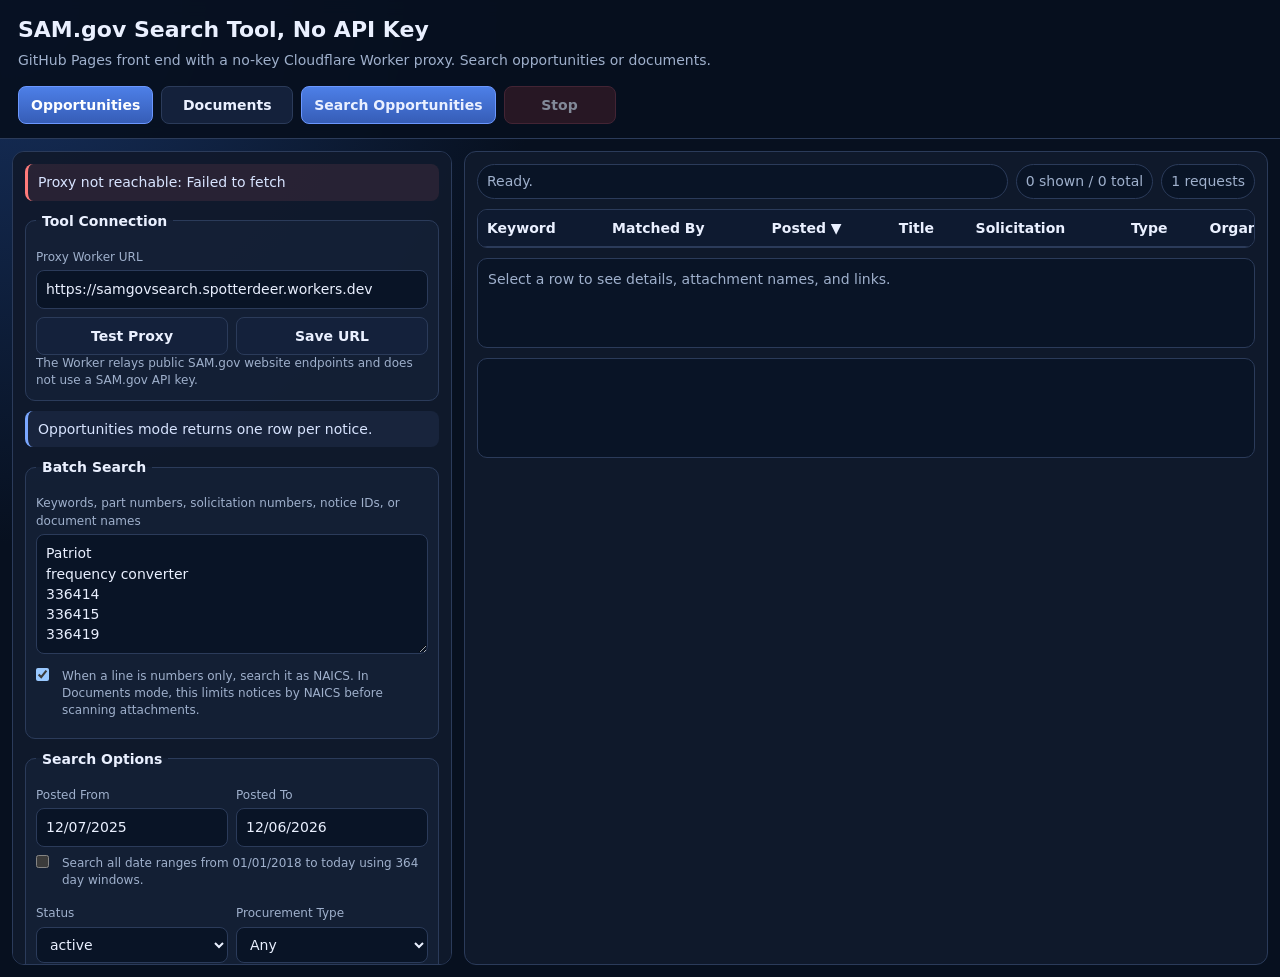
==== commit a281c6f3: "Link Documents tab to working page" ====
--- a/docs/index.html
+++ b/docs/index.html
@@ -1,95 +1,114 @@
 <!doctype html>
 <html lang="en">
 <head>
-<meta charset="utf-8">
-<meta name="viewport" content="width=device-width, initial-scale=1">
-<title>SAM.gov Search Tool, No API Key</title>
-<style>
-:root{color-scheme:dark;--bg:#07101f;--panel:#101a2c;--line:#2b3b5a;--text:#eaf0ff;--muted:#9fb0cc;--accent:#7aa7ff;--bad:#ff7b7b;--ok:#5ad19a;--warn:#ffd166}*{box-sizing:border-box}body{margin:0;font:14px/1.45 system-ui,-apple-system,BlinkMacSystemFont,"Segoe UI",sans-serif;background:radial-gradient(circle at 0 0,#17315f,var(--bg) 34rem);color:var(--text)}header{padding:14px 18px;border-bottom:1px solid var(--line);background:rgba(7,16,31,.94);position:sticky;top:0;z-index:5}h1{margin:0;font-size:22px}.sub{color:var(--muted);margin-top:4px}.headrow{display:flex;justify-content:space-between;gap:16px;flex-wrap:wrap}.mainnav{display:flex;gap:8px;flex-wrap:wrap;align-items:flex-start}.mainnav button{width:auto;min-width:120px}.layout{display:grid;grid-template-columns:minmax(330px,440px) minmax(650px,1fr);gap:12px;padding:12px}aside,main{background:rgba(16,26,44,.96);border:1px solid var(--line);border-radius:12px;padding:12px;min-width:0}aside{max-height:calc(100vh - 88px);overflow:auto}fieldset{border:1px solid var(--line);border-radius:10px;padding:10px;margin:0 0 10px;background:rgba(21,34,56,.78)}legend{padding:0 6px;font-weight:700}label{display:block;color:var(--muted);font-size:12px;margin:8px 0 4px}input,textarea,select,button{width:100%;border:1px solid var(--line);border-radius:8px;background:#091426;color:var(--text);padding:8px 9px;font:inherit}textarea{min-height:120px;resize:vertical}input[type=checkbox]{width:auto;margin:0 7px 0 0}button{cursor:pointer;font-weight:700}.primary{background:linear-gradient(180deg,#4d7fe7,#365db7);border-color:#6b97ff}.secondary{background:#14213b}.danger{background:#44202a;border-color:#773747}.active{background:linear-gradient(180deg,#4d7fe7,#365db7);border-color:#6b97ff}button:disabled{opacity:.55;cursor:not-allowed}.grid2{display:grid;grid-template-columns:1fr 1fr;gap:8px}.grid3{display:grid;grid-template-columns:1fr 1fr 1fr;gap:8px}.buttons{display:grid;grid-template-columns:1.2fr 1fr;gap:8px}.check{display:flex;align-items:flex-start;gap:6px;margin:8px 0}.check span{flex:1}.note{border-left:3px solid var(--accent);background:rgba(122,167,255,.08);border-radius:8px;padding:8px 10px;margin-bottom:10px;color:#d8e4ff}.ok{border-left-color:var(--ok);background:rgba(90,209,154,.1)}.bad{border-left-color:var(--bad);background:rgba(255,123,123,.1)}.warn{border-left-color:var(--warn);background:rgba(255,209,102,.1)}.topbar{display:grid;grid-template-columns:1fr auto auto;gap:8px;margin-bottom:10px}.pill{border:1px solid var(--line);background:#091426;color:var(--muted);border-radius:999px;padding:6px 9px;white-space:nowrap}.tablewrap{overflow:auto;border:1px solid var(--line);border-radius:10px;max-height:55vh}table{width:100%;min-width:1260px;border-collapse:collapse}th,td{border-bottom:1px solid var(--line);padding:8px 9px;text-align:left;vertical-align:top}th{position:sticky;top:0;background:#0e1a30;z-index:2;cursor:pointer}tr:hover td{background:rgba(122,167,255,.06)}a{color:#a9c8ff}.details,.log{margin-top:10px;border:1px solid var(--line);border-radius:10px;background:#091426;padding:10px}.details{min-height:90px}.log{min-height:100px;max-height:210px;overflow:auto;white-space:pre-wrap;font:12px/1.45 ui-monospace,SFMono-Regular,Consolas,monospace;color:#c9d7ee}.muted{color:var(--muted)}.small{font-size:12px}.links{display:flex;flex-wrap:wrap;gap:7px;margin:7px 0}.links a{display:inline-block;border:1px solid var(--line);border-radius:999px;background:#12213c;padding:5px 8px;text-decoration:none}@media(max-width:1000px){.layout{grid-template-columns:1fr}aside{max-height:none}.topbar{grid-template-columns:1fr}}
-</style>
+  <meta charset="utf-8">
+  <meta name="viewport" content="width=device-width, initial-scale=1">
+  <title>SAM.gov Search Tool, No API Key</title>
+  <style>
+    :root{color-scheme:dark;--bg:#07101f;--panel:#101a2c;--panel2:#152238;--line:#2b3b5a;--text:#eaf0ff;--muted:#9fb0cc;--accent:#7aa7ff;--bad:#ff7b7b;--warn:#ffd166;--ok:#5ad19a}
+    *{box-sizing:border-box}body{margin:0;font:14px/1.45 system-ui,-apple-system,BlinkMacSystemFont,"Segoe UI",sans-serif;background:radial-gradient(circle at 0 0,#17315f,var(--bg) 34rem);color:var(--text)}
+    header{padding:14px 18px;border-bottom:1px solid var(--line);background:rgba(7,16,31,.92);position:sticky;top:0;z-index:5;backdrop-filter:blur(8px)}h1{margin:0;font-size:22px}.sub{color:var(--muted);margin-top:4px}.headrow{display:flex;align-items:flex-start;justify-content:space-between;gap:16px;flex-wrap:wrap}.mainnav{display:flex;gap:8px;flex-wrap:wrap}.mainnav .tabbtn{width:auto;min-width:132px;padding:8px 12px}.mainnav .headerbtn{width:auto;min-width:112px;padding:8px 12px}
+    .layout{display:grid;grid-template-columns:minmax(330px,440px) minmax(650px,1fr);gap:12px;padding:12px}aside,main{background:rgba(16,26,44,.96);border:1px solid var(--line);border-radius:12px;padding:12px;min-width:0}aside{max-height:calc(100vh - 86px);overflow:auto}
+    fieldset{border:1px solid var(--line);border-radius:10px;padding:10px;margin:0 0 10px;background:rgba(21,34,56,.78)}legend{padding:0 6px;font-weight:700}label{display:block;color:var(--muted);font-size:12px;margin:8px 0 4px}
+    input,textarea,select,button{width:100%;border:1px solid var(--line);border-radius:8px;background:#091426;color:var(--text);padding:8px 9px;font:inherit}textarea{min-height:120px;resize:vertical}input[type=checkbox]{width:auto;margin:0 7px 0 0}button{cursor:pointer;font-weight:700}.primary{background:linear-gradient(180deg,#4d7fe7,#365db7);border-color:#6b97ff}.secondary{background:#14213b}.danger{background:#44202a;border-color:#773747}button:disabled{opacity:.55;cursor:not-allowed}
+    .grid2{display:grid;grid-template-columns:1fr 1fr;gap:8px}.grid3{display:grid;grid-template-columns:1fr 1fr 1fr;gap:8px}.buttons{display:grid;grid-template-columns:1.2fr 1fr;gap:8px}.check{display:flex;align-items:flex-start;gap:6px;margin:8px 0}.check span{flex:1}
+    .tabgrid{display:grid;grid-template-columns:1fr 1fr;gap:8px}.tabbtn{background:#14213b}.tabbtn.active{background:linear-gradient(180deg,#4d7fe7,#365db7);border-color:#6b97ff;color:#fff}
+    .note{border-left:3px solid var(--accent);background:rgba(122,167,255,.08);border-radius:8px;padding:8px 10px;color:#d8e4ff;margin-bottom:10px}.warn{border-left-color:var(--warn);background:rgba(255,209,102,.1)}.bad{border-left-color:var(--bad);background:rgba(255,123,123,.1)}.ok{border-left-color:var(--ok);background:rgba(90,209,154,.1)}
+    .topbar{display:grid;grid-template-columns:1fr auto auto;gap:8px;margin-bottom:10px;align-items:center}.pill{border:1px solid var(--line);background:#091426;color:var(--muted);border-radius:999px;padding:6px 9px;white-space:nowrap}.tablewrap{overflow:auto;border:1px solid var(--line);border-radius:10px;max-height:55vh}table{width:100%;min-width:1260px;border-collapse:collapse}th,td{border-bottom:1px solid var(--line);padding:8px 9px;text-align:left;vertical-align:top}th{position:sticky;top:0;background:#0e1a30;z-index:2;cursor:pointer;user-select:none}tr:hover td{background:rgba(122,167,255,.06)}a{color:#a9c8ff}
+    .details,.log{margin-top:10px;border:1px solid var(--line);border-radius:10px;background:#091426;padding:10px}.details{min-height:90px}.details h2{margin:0 0 6px;font-size:16px}.log{min-height:100px;max-height:210px;overflow:auto;white-space:pre-wrap;font:12px/1.45 ui-monospace,SFMono-Regular,Consolas,"Liberation Mono",monospace;color:#c9d7ee}.muted{color:var(--muted)}.small{font-size:12px}.links{display:flex;flex-wrap:wrap;gap:7px;margin:7px 0}.links a{display:inline-block;border:1px solid var(--line);border-radius:999px;background:#12213c;padding:5px 8px;text-decoration:none}@media(max-width:1000px){.layout{grid-template-columns:1fr}aside{max-height:none}.topbar{grid-template-columns:1fr}}
+  </style>
 </head>
 <body>
-<header><div class="headrow"><div><h1>SAM.gov Search Tool, No API Key</h1><div class="sub">GitHub Pages front end with a no-key Cloudflare Worker proxy. Search opportunities or documents.</div></div><nav class="mainnav"><button id="oppTab" class="active" type="button">Opportunities</button><button id="docTab" type="button">Documents</button><button id="topSearchBtn" class="primary" type="button">Search Opportunities</button><button id="topStopBtn" class="danger" type="button" disabled>Stop</button></nav></div></header>
-<div class="layout"><aside>
-<div id="proxyNote" class="note warn">Checking proxy...</div>
-<fieldset><legend>Tool Connection</legend><label for="proxyBase">Proxy Worker URL</label><input id="proxyBase" value="https://samgovsearch.spotterdeer.workers.dev" spellcheck="false"><div class="grid2" style="margin-top:8px"><button id="testProxyBtn" class="secondary">Test Proxy</button><button id="saveProxyBtn" class="secondary">Save URL</button></div><div class="small muted">The Worker relays public SAM.gov website endpoints and does not use a SAM.gov API key.</div></fieldset>
-<div id="targetHelp" class="note">Opportunities mode returns one row per notice.</div>
-<fieldset><legend>Batch Search</legend><label for="terms">Keywords, part numbers, solicitation numbers, notice IDs, or document names</label><textarea id="terms">Patriot
+<header><div class="headrow"><div><h1>SAM.gov Search Tool, No API Key</h1><div class="sub">GitHub Pages front end with a no-key Cloudflare Worker proxy. Search opportunities or documents.</div></div><nav class="mainnav" aria-label="SAM.gov Search features"><button id="oppTab" class="tabbtn active" type="button">Opportunities</button><button id="docTab" class="tabbtn" type="button">Documents</button><button id="topSearchBtn" class="headerbtn primary" type="button">Search Opportunities</button><button id="topStopBtn" class="headerbtn danger" type="button" disabled>Stop</button></nav></div></header>
+<div class="layout">
+  <aside>
+    <div id="proxyNote" class="note warn">Checking proxy...</div>
+    <fieldset><legend>Tool Connection</legend><label for="proxyBase">Proxy Worker URL</label><input id="proxyBase" value="https://samgovsearch.spotterdeer.workers.dev" spellcheck="false"><div class="grid2" style="margin-top:8px"><button id="testProxyBtn" class="secondary">Test Proxy</button><button id="saveProxyBtn" class="secondary">Save URL</button></div><div class="small muted">The Worker relays public SAM.gov website endpoints and does not use a SAM.gov API key.</div></fieldset>
+    <div id="targetHelp" class="note">Opportunities mode returns one row per notice.</div>
+    <fieldset><legend>Batch Search</legend><label for="terms">Keywords, part numbers, solicitation numbers, notice IDs, or document names</label><textarea id="terms">Patriot
 frequency converter
 336414
 336415
 336419</textarea><label class="check"><input id="naicsMode" type="checkbox" checked><span>When a line is numbers only, search it as NAICS. In Documents mode, this limits notices by NAICS before scanning attachments.</span></label></fieldset>
-<fieldset><legend>Search Options</legend><div class="grid2"><div><label for="postedFrom">Posted From</label><input id="postedFrom" placeholder="MM/DD/YYYY"></div><div><label for="postedTo">Posted To</label><input id="postedTo" placeholder="MM/DD/YYYY"></div></div><label class="check"><input id="allDates" type="checkbox"><span>Search all date ranges from 01/01/2018 to today using 364 day windows.</span></label><div class="grid2"><div><label for="status">Status</label><select id="status"><option value="active" selected>active</option><option value="">all or SAM default</option><option value="inactive">inactive</option><option value="archived">archived</option><option value="cancelled">cancelled</option><option value="deleted">deleted</option></select></div><div><label for="ptype">Procurement Type</label><select id="ptype"><option value="">Any</option><option value="o Solicitation">o Solicitation</option><option value="k Combined Synopsis/Solicitation">k Combined Synopsis/Solicitation</option><option value="r Sources Sought">r Sources Sought</option><option value="p Presolicitation">p Presolicitation</option><option value="s Special Notice">s Special Notice</option><option value="a Award Notice">a Award Notice</option><option value="u Justification">u Justification</option></select></div></div><label for="mode">Opportunity Search Mode</label><select id="mode"><option>Auto</option><option>Title</option><option>Solicitation Number</option><option>Notice ID</option><option>Title + Solicitation Number</option></select><div class="grid3"><div><label for="maxResults">Max / Term</label><input id="maxResults" type="number" min="1" max="500" value="100"></div><div><label for="pageSize">Page Size</label><input id="pageSize" type="number" min="1" max="100" value="100"></div><div><label for="delayMs">Delay ms</label><input id="delayMs" type="number" min="0" max="10000" value="350"></div></div><div class="small muted">In Documents mode, Max / Term means max notices scanned per term.</div></fieldset>
-<fieldset><legend>Document Filters</legend><label for="docFormat">Format</label><select id="docFormat"><option value="">Any</option><option>Compressed File</option><option>PDF</option><option>Spreadsheet</option><option>Word</option><option>Presentation</option><option>CAD / Drawing</option><option>Image</option><option>Text</option><option>Other</option></select><div class="grid2"><div><label for="docMinMb">Minimum MB</label><input id="docMinMb" type="number" min="0" step="0.001" value="0"></div><div><label for="docMaxMb">Maximum MB</label><input id="docMaxMb" type="number" min="0" step="0.001" value="0"></div></div><label class="check"><input id="docExactScan" type="checkbox" checked><span>Documents mode searches attachment filenames only. Default terms: *.zip, *.pdf, *.c4, *.mil.</span></label></fieldset>
-<fieldset><legend>Opportunity Attachment Filters</legend><label class="check"><input id="enrichResources" type="checkbox" checked><span>Load attachment names and sizes through the proxy resources endpoint.</span></label><label class="check"><input id="requireAttachments" type="checkbox"><span>Only show opportunities with attachments.</span></label><div class="grid2"><div><label for="minCount">Minimum Count</label><input id="minCount" type="number" min="0" value="0"></div><div><label for="minMb">Minimum Total MB</label><input id="minMb" type="number" min="0" step="0.001" value="0"></div></div></fieldset>
-<fieldset><legend>Local Result Filter</legend><label for="titleFilter">Show title/document containing</label><input id="titleFilter" placeholder="example: canister or *assembly*"><label for="hideFilter">Hide title/document containing comma separated terms</label><input id="hideFilter" placeholder="amendment, award, cancelled"><div class="small muted">This checks notice titles in Opportunities mode and document names in Documents mode.</div></fieldset>
-<div class="buttons"><button id="searchBtn" class="primary">Search Opportunities</button><button id="stopBtn" class="danger" disabled>Stop</button><button id="exportBtn" class="secondary" disabled>Export CSV</button><button id="clearBtn" class="secondary">Clear Results</button></div>
-</aside><main><div class="topbar"><div id="statusText" class="pill">Ready.</div><div id="countText" class="pill">0 results</div><div id="requestText" class="pill">0 requests</div></div><div class="tablewrap"><table><thead><tr id="headRow"></tr></thead><tbody id="body"></tbody></table></div><div id="details" class="details muted">Select a row to see details, attachment names, and links.</div><div id="log" class="log"></div></main></div>
+    <fieldset><legend>Search Options</legend><div class="grid2"><div><label for="postedFrom">Posted From</label><input id="postedFrom" placeholder="MM/DD/YYYY"></div><div><label for="postedTo">Posted To</label><input id="postedTo" placeholder="MM/DD/YYYY"></div></div><label class="check"><input id="allDates" type="checkbox"><span>Search all date ranges from 01/01/2018 to today using 364 day windows.</span></label><div class="grid2"><div><label for="status">Status</label><select id="status"><option value="active" selected>active</option><option value="">all or SAM default</option><option value="inactive">inactive</option><option value="archived">archived</option><option value="cancelled">cancelled</option><option value="deleted">deleted</option></select></div><div><label for="ptype">Procurement Type</label><select id="ptype"><option value="">Any</option><option value="o Solicitation">o Solicitation</option><option value="k Combined Synopsis/Solicitation">k Combined Synopsis/Solicitation</option><option value="r Sources Sought">r Sources Sought</option><option value="p Presolicitation">p Presolicitation</option><option value="s Special Notice">s Special Notice</option><option value="a Award Notice">a Award Notice</option><option value="u Justification">u Justification</option></select></div></div><label for="mode">Opportunity Search Mode</label><select id="mode"><option>Auto</option><option>Title</option><option>Solicitation Number</option><option>Notice ID</option><option>Title + Solicitation Number</option></select><div class="grid3"><div><label for="maxResults">Max / Term</label><input id="maxResults" type="number" min="1" max="500" value="100"></div><div><label for="pageSize">Page Size</label><input id="pageSize" type="number" min="1" max="100" value="100"></div><div><label for="delayMs">Delay ms</label><input id="delayMs" type="number" min="0" max="10000" value="350"></div></div><div class="small muted">In Documents mode, Max / Term means max notices scanned per term.</div></fieldset>
+    <fieldset><legend>Document Filters</legend><label for="docFormat">Format</label><select id="docFormat"><option value="">Any</option><option>Compressed File</option><option>PDF</option><option>Spreadsheet</option><option>Word</option><option>Presentation</option><option>CAD / Drawing</option><option>Image</option><option>Text</option><option>Other</option></select><div class="grid2"><div><label for="docMinMb">Minimum MB</label><input id="docMinMb" type="number" min="0" step="0.001" value="0"></div><div><label for="docMaxMb">Maximum MB</label><input id="docMaxMb" type="number" min="0" step="0.001" value="0"></div></div><label class="check"><input id="docExactScan" type="checkbox" checked><span>Documents mode searches attachment filenames only. Use `*` and `?` wildcards, for example `drawing*.zip`.</span></label></fieldset>
+    <fieldset><legend>Opportunity Attachment Filters</legend><label class="check"><input id="enrichResources" type="checkbox" checked><span>Load attachment names and sizes through the proxy resources endpoint.</span></label><label class="check"><input id="requireAttachments" type="checkbox"><span>Only show opportunities with attachments.</span></label><div class="grid2"><div><label for="minCount">Minimum Count</label><input id="minCount" type="number" min="0" value="0"></div><div><label for="minMb">Minimum Total MB</label><input id="minMb" type="number" min="0" step="0.001" value="0"></div></div></fieldset>
+    <fieldset><legend>Local Result Filter</legend><label for="titleFilter">Show title/document containing</label><input id="titleFilter" placeholder="example: canister or *assembly*"><label for="hideFilter">Hide title/document containing comma separated terms</label><input id="hideFilter" placeholder="amendment, award, cancelled"><div class="small muted">This checks notice titles in Opportunities mode and document names in Documents mode.</div></fieldset>
+    <div class="buttons"><button id="searchBtn" class="primary">Search Opportunities</button><button id="stopBtn" class="danger" disabled>Stop</button><button id="exportBtn" class="secondary" disabled>Export CSV</button><button id="clearBtn" class="secondary">Clear Results</button></div>
+  </aside>
+  <main><div class="topbar"><div id="statusText" class="pill">Ready.</div><div id="countText" class="pill">0 results</div><div id="requestText" class="pill">0 requests</div></div><div class="tablewrap"><table><thead><tr id="headRow"></tr></thead><tbody id="body"></tbody></table></div><div id="details" class="details muted">Select a row to see details, attachment names, and links.</div><div id="log" class="log"></div></main>
+</div>
 <script>
-(()=>{'use strict';
-const STORAGE_PROXY='samgovsearch.proxyBase',DEFAULT_PROXY='https://samgovsearch.spotterdeer.workers.dev';
-const OPPORTUNITY_TERMS=`Patriot
-frequency converter
-336414
-336415
-336419`;
-const DOCUMENT_TERMS=`*.zip
-*.pdf
-*.c4
-*.mil`;
-const ALL_DATE_START=new Date(2018,0,1),MAX_WINDOW_DAYS=364;
-const oppCols=[['keyword','Keyword'],['matchedBy','Matched By'],['postedDate','Posted'],['title','Title'],['solicitationNumber','Solicitation'],['noticeType','Type'],['organization','Organization'],['naicsCode','NAICS'],['classificationCode','PSC'],['attachmentCount','Att'],['attachmentTotalMbText','MB'],['uiLink','SAM']];
-const docCols=[['keyword','Keyword'],['documentName','Document'],['formatGroup','Format'],['postedDate','Posted'],['organization','Agency'],['noticeType','Source'],['sizeMbText','Size MB'],['title','Notice Title'],['solicitationNumber','Solicitation'],['downloadLink','Download'],['uiLink','SAM']];
-const ids='proxyNote proxyBase testProxyBtn saveProxyBtn oppTab docTab topSearchBtn topStopBtn targetHelp terms naicsMode postedFrom postedTo allDates status ptype mode maxResults pageSize delayMs docFormat docMinMb docMaxMb docExactScan enrichResources requireAttachments minCount minMb titleFilter hideFilter searchBtn stopBtn exportBtn clearBtn statusText countText requestText headRow body details log'.split(' ');
-const el=Object.fromEntries(ids.map(id=>[id,document.getElementById(id)]));
-const state={target:'opportunities',stop:false,requests:0,results:[],visible:[],seen:new Set(),sortColumn:'postedDate',sortReverse:true};
-const ntext=v=>v==null?'':String(v).trim(),pad=n=>String(n).padStart(2,'0'),fmtDate=d=>`${pad(d.getMonth()+1)}/${pad(d.getDate())}/${d.getFullYear()}`;
-const addDays=(d,days)=>{const x=new Date(d);x.setDate(x.getDate()+days);return x};
-const esc=v=>ntext(v).replace(/[&<>"']/g,c=>({'&':'&amp;','<':'&lt;','>':'&gt;','"':'&quot;',"'":'&#39;'}[c]));
-const stripHtml=v=>{const d=document.createElement('div');d.innerHTML=ntext(v);return ntext(d.textContent||d.innerText||'')};
-function log(m){el.log.textContent+=`[${new Date().toLocaleTimeString()}] ${m}\n`;el.log.scrollTop=el.log.scrollHeight}function status(m){el.statusText.textContent=m}function count(){el.countText.textContent=`${state.visible.length} shown / ${state.results.length} total`;el.requestText.textContent=`${state.requests} requests`;el.exportBtn.disabled=!state.visible.length}
-const sleep=ms=>new Promise(r=>setTimeout(r,ms)),proxyBase=()=>el.proxyBase.value.replace(/\/+$/,'');
-function endpoint(path,params){const u=new URL(proxyBase()+path);Object.entries(params||{}).forEach(([k,v])=>{if(v!==''&&v!=null)u.searchParams.set(k,v)});return u}
-async function proxyJson(path,params){state.requests++;count();const r=await fetch(endpoint(path,params),{headers:{Accept:'application/json'},cache:'no-store'});const t=await r.text();if(!r.ok)throw new Error(`Proxy HTTP ${r.status}: ${t.slice(0,300)}`);try{return JSON.parse(t)}catch{throw new Error(`Proxy returned non JSON: ${t.slice(0,160)}`)}}
-async function testProxy(){el.proxyNote.className='note warn';el.proxyNote.textContent='Testing proxy...';try{const d=await proxyJson('/health');if(!d.ok)throw new Error(d.error||'health failed');el.proxyNote.className='note ok';el.proxyNote.textContent=`Proxy connected: ${proxyBase()}`;log(`Proxy health OK: ${proxyBase()}`);return true}catch(e){el.proxyNote.className='note bad';el.proxyNote.textContent=`Proxy not reachable: ${e.message||e}`;return false}}
-function saveProxy(){localStorage.setItem(STORAGE_PROXY,proxyBase());log(`Saved proxy URL: ${proxyBase()}`);testProxy()}
-function parseDate(s,name){const m=ntext(s).match(/^(\d{1,2})\/(\d{1,2})\/(\d{4})$/);if(!m)throw new Error(`${name} must be MM/DD/YYYY.`);const d=new Date(+m[3],+m[1]-1,+m[2]);if(d.getMonth()!==+m[1]-1||d.getDate()!==+m[2])throw new Error(`${name} is invalid.`);return d}
-function windows(){if(!el.allDates.checked){const a=parseDate(el.postedFrom.value,'Posted From'),b=parseDate(el.postedTo.value,'Posted To');if(b<a)throw new Error('Posted To must be later than Posted From.');if((b-a)/86400000>MAX_WINDOW_DAYS)throw new Error('Date range must be 364 days or less unless all date ranges is checked.');return[[fmtDate(a),fmtDate(b)]]}const out=[],end=new Date();for(let s=new Date(ALL_DATE_START);s<=end;){const e=addDays(s,MAX_WINDOW_DAYS)>end?end:addDays(s,MAX_WINDOW_DAYS);out.push([fmtDate(s),fmtDate(e)]);s=addDays(e,1)}return out}
-function terms(){const raw=el.terms.value.replace(/,/g,'\n').split(/\r?\n/).map(x=>x.trim()).filter(Boolean),seen=new Set(),out=[];let dupes=0;for(const t of raw){const k=t.toLowerCase().replace(/\s+/g,' ');if(seen.has(k))dupes++;else{seen.add(k);out.push(t)}}return{out,dupes}}
-const isNaics=t=>/^\d{2,6}$/.test(ntext(t));
-function baseParams(page,size,from,to){const p={index:'opp',page,mode:'search',sort:'-modifiedDate',size,postedFrom:from,postedTo:to};if(el.status.value==='active')p.is_active='true';else if(el.status.value)p.status=el.status.value;if(el.ptype.value)p.opp_type=el.ptype.value;return p}
-function variants(term){const m=el.mode.value.toLowerCase();if(el.naicsMode.checked&&isNaics(term))return[{matchedBy:'naics',naics:term}];if(m==='title')return[{matchedBy:'title',q:term}];if(m==='solicitation number')return[{matchedBy:'solnum',q:term}];if(m==='notice id')return[{matchedBy:'noticeid',noticeId:term}];if(m==='title + solicitation number')return[{matchedBy:'title',q:term},{matchedBy:'solnum',q:term}];const v=[{matchedBy:'title',q:term}];if(/\d/.test(term))v.push({matchedBy:'solnum',q:term});const h=term.replace(/[^A-Fa-f0-9]/g,'');if(h.length>=20&&/^[A-Fa-f0-9]+$/.test(h))v.push({matchedBy:'noticeid',noticeId:term});return v}
-function resultsFrom(data){if(data?._embedded&&Array.isArray(data._embedded.results))return data._embedded.results.filter(Boolean);for(const k of ['results','opportunitiesData','items'])if(Array.isArray(data[k]))return data[k].filter(Boolean);return[]}
-function totalFrom(data,fallback){for(const v of [data?.page?.totalElements,data?.totalRecords,data?.totalElements,data?.total,data?.count]){const n=parseInt(String(v??'').replace(/,/g,''),10);if(Number.isFinite(n))return n}return fallback}
-function safe(o,path){let c=o;for(const p of path){if(!c||typeof c!=='object')return'';c=c[p]}return c??''}
-const noticeId=o=>ntext(o.noticeId||o.noticeID||o._id||o.id||o.opportunityId);
-function org(o){const h=o.organizationHierarchy||o.organizationHierarchyName;if(Array.isArray(h)){const p=h.map(x=>typeof x==='object'?ntext(x.name||x.value):ntext(x)).filter(Boolean);if(p.length)return p.join(' > ')}return ntext(o.fullParentPathName||o.organizationName||o.officeName||o.agencyName)}
-function typeVal(o){const v=ntext(safe(o,['type','value'])),c=ntext(safe(o,['type','code']));return v&&c?`${c} ${v}`:v||c||ntext(o.type)}function desc(o){if(Array.isArray(o.descriptions)&&o.descriptions.length){const f=o.descriptions[0];return typeof f==='object'?stripHtml(f.content||f.description||''):stripHtml(f)}return stripHtml(o.description||o.descriptionText||'')}
-function extension(name){const m=ntext(name).toLowerCase().match(/\.([a-z0-9]{1,8})(?:$|[?#])/);return m?m[1]:''}
-function formatGroup(name){const e=extension(name);if(['zip','7z','rar','tar','gz','tgz','bz2'].includes(e))return'Compressed File';if(e==='pdf')return'PDF';if(['xls','xlsx','xlsm','csv'].includes(e))return'Spreadsheet';if(['doc','docx','rtf'].includes(e))return'Word';if(['ppt','pptx','pps','ppsx'].includes(e))return'Presentation';if(['dwg','dxf','dgn','stp','step','igs','iges','prt','asm','sldprt','sldasm','catpart','catproduct','c4','cal','tdp','mil'].includes(e))return'CAD / Drawing';if(['png','jpg','jpeg','gif','tif','tiff','bmp','webp'].includes(e))return'Image';if(['txt','xml','json','htm','html'].includes(e))return'Text';return'Other'}
-function parseResources(data){const docs=[];const lists=data?._embedded?.opportunityAttachmentList;if(Array.isArray(lists))for(const g of lists)for(const a of(Array.isArray(g.attachments)?g.attachments:[])){if(!a||ntext(a.deletedFlag)==='1')continue;const rid=ntext(a.resourceId);if(!rid)continue;const name=ntext(a.name||a.filename||'unknown'),size=Number(String(a.size??'').replace(/,/g,''));const sizeBytes=Number.isFinite(size)?size:null;docs.push({resourceId:rid,name,sizeBytes,sizeMb:sizeBytes==null?null:sizeBytes/1048576,accessLevel:ntext(a.accessLevel||'public'),downloadLink:`${proxyBase()}/download/${encodeURIComponent(rid)}`})}return docs}
-function resourceSummary(docs){let totalBytes=0,unknownCount=0,nonPublicCount=0;for(const d of docs){if(d.sizeBytes==null)unknownCount++;else totalBytes+=d.sizeBytes;if(ntext(d.accessLevel||'public').toLowerCase()!=='public')nonPublicCount++}return{links:docs.map(d=>d.downloadLink),names:docs.map(d=>d.name),totalBytes,unknownCount,nonPublicCount}}
-function normalize(o,meta={}){const d2=meta.details?.data2&&typeof meta.details.data2==='object'?meta.details.data2:{};const docs=meta.docs||[];const r=meta.resources||resourceSummary(docs);const id=noticeId(o)||noticeId(d2);let naics=ntext(o.naicsCode);const nl=d2.naics;if(!naics&&Array.isArray(nl)&&nl[0]&&typeof nl[0]==='object'){const codes=nl[0].code;naics=Array.isArray(codes)?ntext(codes[0]):ntext(codes)}const mb=r.totalBytes?r.totalBytes/1048576:null;const notes=[];if(r.unknownCount)notes.push(`${r.unknownCount} unknown size`);if(r.nonPublicCount)notes.push(`${r.nonPublicCount} non public`);if(meta.resources||docs.length)notes.push('resources endpoint');return{rowType:'opportunity',keyword:meta.keyword||'',matchedBy:meta.matchedBy||'',noticeId:id,title:ntext(o.title||d2.title),solicitationNumber:ntext(o.solicitationNumber||d2.solicitationNumber),noticeType:typeVal(o)||typeVal(d2),postedDate:ntext(o.publishDate||o.postedDate||d2.postedDate).replace(/T.*$/,''),responseDeadline:ntext(o.responseDate||o.responseDeadLine||d2.responseDeadLine),active:ntext(('isActive'in o)?o.isActive:d2.active),organization:org(o)||org(d2),naicsCode:naics,classificationCode:ntext(o.classificationCode||o.pscCode||d2.classificationCode),uiLink:id?`https://sam.gov/opp/${encodeURIComponent(id)}/view`:'',resourceLinks:r.links,attachmentNames:r.names,attachmentCount:r.links.length,attachmentTotalMb:mb,attachmentTotalMbText:mb===null?'':mb.toFixed(3),attachmentSizeNote:notes.join('; '),description:desc(o)||desc(d2)}}
-function docRow(base,doc,term){return{rowType:'document',keyword:term,id:`${base.noticeId}:${doc.resourceId}`,noticeId:base.noticeId,documentName:doc.name,extension:extension(doc.name),formatGroup:formatGroup(doc.name),sizeMb:doc.sizeMb,sizeMbText:doc.sizeMb==null?'':doc.sizeMb.toFixed(3),accessLevel:doc.accessLevel,downloadLink:doc.downloadLink,title:base.title,solicitationNumber:base.solicitationNumber,noticeType:base.noticeType,postedDate:base.postedDate,organization:base.organization,naicsCode:base.naicsCode,classificationCode:base.classificationCode,uiLink:base.uiLink,description:base.description}}
-async function enrich(item){if(!el.enrichResources.checked||!item.noticeId)return item;let docs=[],details=null;try{docs=parseResources(await proxyJson(`/resources/${encodeURIComponent(item.noticeId)}`))}catch(e){log(`Resources failed for ${item.noticeId}: ${e.message||e}`)}await sleep(+el.delayMs.value||0);try{details=await proxyJson(`/details/${encodeURIComponent(item.noticeId)}`)}catch{}return{...item,...normalize(item,{keyword:item.keyword,matchedBy:item.matchedBy,docs,details})}}
-function passesOpportunity(item,term){if(el.naicsMode.checked&&isNaics(term)){const n=ntext(item.naicsCode);if(n&&n!==term&&!n.startsWith(term))return false}const mc=+el.minCount.value||0,mm=+el.minMb.value||0;if(el.requireAttachments.checked&&item.attachmentCount<=0)return false;if(mc&&item.attachmentCount<mc)return false;if(mm&&(!item.attachmentTotalMb||item.attachmentTotalMb<mm))return false;return true}
-function passesDocument(row){const fmt=el.docFormat.value;if(fmt&&row.formatGroup!==fmt)return false;const min=+el.docMinMb.value||0,max=+el.docMaxMb.value||0;if(min&&(row.sizeMb==null||row.sizeMb<min))return false;if(max&&row.sizeMb!=null&&row.sizeMb>max)return false;return true}
-function add(item,term){const id=item.rowType==='document'?item.id:item.noticeId;if(!id||state.seen.has(id))return;if(item.rowType==='document'){if(!passesDocument(item))return}else if(!passesOpportunity(item,term))return;state.seen.add(id);state.results.push(item);applyFilters()}
-async function searchPaged(term,v,dw){const max=Math.max(1,Math.min(500,+el.maxResults.value||100)),size=Math.max(1,Math.min(100,+el.pageSize.value||100));const out=[];let got=0;for(const[from,to]of dw){for(let page=0;!state.stop&&got<max;page++){const p=baseParams(page,Math.min(size,max-got),from,to);if(v.naics){p.naics=v.naics;p.naicsCode=v.naics}else p.q=v.q;const data=await proxyJson('/search',p);const raw=resultsFrom(data),tot=totalFrom(data,raw.length);log(`${term} ${v.matchedBy}: page ${page+1}, ${raw.length} items, total ${tot}, ${from} to ${to}.`);if(!raw.length)break;for(const o of raw){got++;out.push(normalize(o,{keyword:term,matchedBy:v.matchedBy}));if(got>=max)break}if((page*size)+raw.length>=tot)break;await sleep(+el.delayMs.value||0)}}return out}
-function matcher(term){const value=ntext(term);if(!value||value==='*')return()=>true;const chunks=value.split(/\s+/).filter(Boolean);const patterns=(chunks.length?chunks:[value]).map(s=>new RegExp(s.replace(/[.+^${}()|[\]\\]/g,'\\$&').replace(/\*/g,'.*').replace(/\?/g,'.'),'i'));return name=>patterns.every(re=>re.test(name||''))}
-async function searchDocuments(term,dw){const max=Math.max(1,Math.min(500,+el.maxResults.value||100)),size=Math.max(1,Math.min(100,+el.pageSize.value||100));const out=[];let scanned=0;const match=matcher(term);for(const[from,to]of dw){for(let page=0;!state.stop&&scanned<max;page++){const p=baseParams(page,Math.min(size,max-scanned),from,to);if(el.naicsMode.checked&&isNaics(term)){p.naics=term;p.naicsCode=term}const data=await proxyJson('/search',p);const raw=resultsFrom(data),tot=totalFrom(data,raw.length);log(`${term} documents: scan page ${page+1}, ${raw.length} notices, total ${tot}, ${from} to ${to}.`);if(!raw.length)break;for(const o of raw){if(state.stop||scanned>=max)break;scanned++;const base=normalize(o,{keyword:term,matchedBy:'document'});let docs=[];try{docs=parseResources(await proxyJson(`/resources/${encodeURIComponent(base.noticeId)}`))}catch(e){log(`Resources failed for ${base.noticeId}: ${e.message||e}`)}for(const d of docs){if(match(d.name))out.push(docRow(base,d,term))}await sleep(+el.delayMs.value||0)}if((page*size)+raw.length>=tot)break}}log(`${term} documents: ${out.length} document match(es) from ${scanned} scanned notices.`);return out}
-async function searchNotice(term,id){const details=await proxyJson(`/details/${encodeURIComponent(id)}`);const d2=details.data2&&typeof details.data2==='object'?details.data2:details;return normalize(d2,{details,keyword:term,matchedBy:'noticeid'})}
-async function runSearch(){state.stop=false;state.requests=0;state.results=[];state.visible=[];state.seen=new Set();el.log.textContent='';el.details.textContent='Select a row to see details, attachment names, and links.';renderRows();count();el.searchBtn.disabled=true;el.topSearchBtn.disabled=true;el.stopBtn.disabled=false;el.topStopBtn.disabled=false;try{if(!(await testProxy()))throw new Error('Proxy is not connected yet. Check the Worker URL.');const{out,dupes}=terms();if(!out.length)throw new Error('Enter at least one search term.');const dw=windows();log(`Starting ${out.length} term(s). ${dupes} duplicate(s) skipped. Date windows: ${dw.length}.`);if(state.target==='documents'){for(const term of out){if(state.stop)break;status(`Searching documents for ${term}...`);for(const row of await searchDocuments(term,dw)){if(state.stop)break;add(row,term)}}}else{for(const term of out)for(const v of variants(term)){if(state.stop)break;status(`Searching ${term} by ${v.matchedBy}...`);const items=v.noticeId?[await searchNotice(term,v.noticeId)]:await searchPaged(term,v,dw);for(let item of items){if(state.stop)break;item=await enrich(item);add(item,term);await sleep(+el.delayMs.value||0)}}}status(state.stop?'Stopped.':`Done. ${state.results.length} result(s) found.`)}catch(e){status(e.message||String(e));log(`ERROR: ${e.message||e}`)}finally{el.searchBtn.disabled=false;el.topSearchBtn.disabled=false;el.stopBtn.disabled=true;el.topStopBtn.disabled=true;count()}}
-function wild(s){return new RegExp(s.replace(/[.+^${}()|[\]\\]/g,'\\$&').replace(/\*/g,'.*').replace(/\?/g,'.'),'i')}function localPass(item){const t=state.target==='documents'?(item.documentName||''):(item.title||''),show=el.titleFilter.value.trim();if(show&&!show.split(/\s+/).filter(Boolean).map(wild).every(re=>re.test(t)))return false;const hide=el.hideFilter.value.split(',').map(s=>s.trim()).filter(Boolean).map(wild);return!hide.some(re=>re.test(t))}
-function currentCols(){return state.target==='documents'?docCols:oppCols}function sortVisible(){const c=state.sortColumn,f=state.sortReverse?-1:1;state.visible.sort((a,b)=>{if(['attachmentCount','attachmentTotalMbText','sizeMbText'].includes(c))return((+a[c]||0)-(+b[c]||0))*f;return String(a[c]||'').localeCompare(String(b[c]||''),undefined,{numeric:true,sensitivity:'base'})*f})}function applyFilters(){state.visible=state.results.filter(x=>localPass(x)&&(x.rowType==='document'?passesDocument(x):true));sortVisible();renderRows();count()}
-function renderHead(){el.headRow.innerHTML=currentCols().map(([k,l])=>`<th data-k="${k}">${esc(l)}${state.sortColumn===k?(state.sortReverse?' ▼':' ▲'):''}</th>`).join('');el.headRow.querySelectorAll('th').forEach(th=>th.onclick=()=>{const k=th.dataset.k;if(state.sortColumn===k)state.sortReverse=!state.sortReverse;else{state.sortColumn=k;state.sortReverse=false}applyFilters()})}
-function cell(x,k){if(k==='uiLink')return`<td>${x.uiLink?`<a href="${esc(x.uiLink)}" target="_blank" rel="noopener">open</a>`:''}</td>`;if(k==='downloadLink')return`<td>${x.downloadLink?`<a href="${esc(x.downloadLink)}" target="_blank" rel="noopener">download</a>`:''}</td>`;return`<td>${esc(x[k])}</td>`}function renderRows(){renderHead();const cols=currentCols();el.body.innerHTML=state.visible.map(x=>`<tr data-id="${esc(x.rowType==='document'?x.id:x.noticeId)}">${cols.map(([k])=>cell(x,k)).join('')}</tr>`).join('');el.body.querySelectorAll('tr').forEach(tr=>tr.onclick=()=>showDetails(tr.dataset.id))}
-function showDetails(id){const x=state.results.find(r=>(r.rowType==='document'?r.id:r.noticeId)===id);if(!x)return;if(x.rowType==='document'){el.details.innerHTML=`<h2>${esc(x.documentName)}</h2><div class="small muted">${esc(x.formatGroup)} | ${esc(x.sizeMbText)} MB | ${esc(x.organization)} | ${esc(x.postedDate)}</div><p><strong>Notice:</strong> ${esc(x.title)}<br><strong>Solicitation:</strong> ${esc(x.solicitationNumber)}<br><strong>Source:</strong> ${esc(x.noticeType)}</p><div class="links">${x.downloadLink?`<a href="${esc(x.downloadLink)}" target="_blank" rel="noopener">Download document</a>`:''}${x.uiLink?`<a href="${esc(x.uiLink)}" target="_blank" rel="noopener">Open SAM.gov</a>`:''}</div>`;return}const names=x.attachmentNames?.length?x.attachmentNames.map(esc).join('<br>'):'<span class="muted">No attachment names loaded.</span>';const links=x.resourceLinks?.slice(0,15).map((u,i)=>`<a href="${esc(u)}" target="_blank" rel="noopener">resource ${i+1}</a>`).join('')||'';el.details.innerHTML=`<h2>${esc(x.title||x.noticeId)}</h2><div class="small muted">${esc(x.solicitationNumber)} | ${esc(x.noticeType)} | ${esc(x.organization)}</div><p>${esc(x.description||'No description loaded.')}</p><div class="links">${x.uiLink?`<a href="${esc(x.uiLink)}" target="_blank" rel="noopener">Open SAM.gov</a>`:''}${links}</div><p><strong>Attachments:</strong> ${esc(x.attachmentCount)} ${x.attachmentSizeNote?`(${esc(x.attachmentSizeNote)})`:''}</p><div class="small">${names}</div>`}
-function csvVal(v){const t=ntext(v).replace(/\r?\n/g,' ');return/[,"\n]/.test(t)?`"${t.replace(/"/g,'""')}"`:t}function exportCsv(){const head=state.target==='documents'?['Keyword','Document','Extension','Format','Size MB','Access','Notice ID','Notice Title','Solicitation Number','Type','Posted Date','Agency','NAICS','PSC','Download Link','SAM Link']:['Keyword','Matched By','Notice ID','Title','Solicitation Number','Type','Posted Date','Response Deadline','Active','Organization','NAICS','PSC','Attachment Count','Attachment Total MB','Attachment Size Note','SAM Link','Resource Links','Attachment Names'];const rows=state.visible.map(x=>state.target==='documents'?[x.keyword,x.documentName,x.extension,x.formatGroup,x.sizeMbText,x.accessLevel,x.noticeId,x.title,x.solicitationNumber,x.noticeType,x.postedDate,x.organization,x.naicsCode,x.classificationCode,x.downloadLink,x.uiLink]:[x.keyword,x.matchedBy,x.noticeId,x.title,x.solicitationNumber,x.noticeType,x.postedDate,x.responseDeadline,x.active,x.organization,x.naicsCode,x.classificationCode,x.attachmentCount,x.attachmentTotalMbText,x.attachmentSizeNote,x.uiLink,(x.resourceLinks||[]).join(' | '),(x.attachmentNames||[]).join(' | ')]);const csv=[head,...rows].map(r=>r.map(csvVal).join(',')).join('\r\n');const url=URL.createObjectURL(new Blob([csv],{type:'text/csv;charset=utf-8'}));const a=document.createElement('a');a.href=url;a.download=`samgovsearch_${state.target}_${new Date().toISOString().slice(0,10)}.csv`;document.body.appendChild(a);a.click();a.remove();URL.revokeObjectURL(url)}
-function clear(){state.results=[];state.visible=[];state.seen=new Set();state.requests=0;el.log.textContent='';el.details.textContent='Select a row to see details, attachment names, and links.';status('Ready.');renderRows();count()}
-function setTarget(target){state.target=target;el.terms.value=target==='documents'?DOCUMENT_TERMS:OPPORTUNITY_TERMS;el.oppTab.classList.toggle('active',target==='opportunities');el.docTab.classList.toggle('active',target==='documents');el.targetHelp.textContent=target==='documents'?'Documents mode returns one row per attachment and searches attachment filenames only.':'Opportunities mode returns one row per notice.';el.searchBtn.textContent=target==='documents'?'Search Documents':'Search Opportunities';el.topSearchBtn.textContent=el.searchBtn.textContent;state.sortColumn=target==='documents'?'documentName':'postedDate';state.sortReverse=target!=='documents';clear()}
-function init(){const saved=localStorage.getItem(STORAGE_PROXY);el.proxyBase.value=saved||DEFAULT_PROXY;localStorage.setItem(STORAGE_PROXY,el.proxyBase.value);const today=new Date();el.postedFrom.value=fmtDate(addDays(today,-364));el.postedTo.value=fmtDate(today);el.allDates.onchange=()=>{el.postedFrom.disabled=el.allDates.checked;el.postedTo.disabled=el.allDates.checked};el.searchBtn.onclick=runSearch;el.topSearchBtn.onclick=runSearch;const stopNow=()=>{state.stop=true;status('Stopping after current request...')};el.stopBtn.onclick=stopNow;el.topStopBtn.onclick=stopNow;el.exportBtn.onclick=exportCsv;el.clearBtn.onclick=clear;el.testProxyBtn.onclick=testProxy;el.saveProxyBtn.onclick=saveProxy;el.oppTab.onclick=()=>setTarget('opportunities');el.docTab.onclick=()=>setTarget('documents');el.titleFilter.oninput=applyFilters;el.hideFilter.oninput=applyFilters;el.docFormat.onchange=applyFilters;el.docMinMb.oninput=applyFilters;el.docMaxMb.oninput=applyFilters;renderRows();count();testProxy()}
-init();})();
+(() => {
+  'use strict';
+  const STORAGE_PROXY = 'samgovsearch.proxyBase';
+  const DEFAULT_PROXY = 'https://samgovsearch.spotterdeer.workers.dev';
+  const OLD_DEFAULTS = new Set(['https://samgovsearch.spotterdeer.workers.dev/','https://osiris-v2.spotterdeer.workers.dev/samgov','https://osiris-v2.spotterdeer.workers.dev/samgov/']);
+  const ALL_DATE_START = new Date(2018,0,1), MAX_WINDOW_DAYS = 364;
+  const oppCols = [['keyword','Keyword'],['matchedBy','Matched By'],['postedDate','Posted'],['title','Title'],['solicitationNumber','Solicitation'],['noticeType','Type'],['organization','Organization'],['naicsCode','NAICS'],['classificationCode','PSC'],['attachmentCount','Att'],['attachmentTotalMbText','MB'],['uiLink','SAM']];
+  const docCols = [['keyword','Keyword'],['documentName','Document'],['formatGroup','Format'],['postedDate','Posted'],['organization','Agency'],['noticeType','Source'],['sizeMbText','Size MB'],['title','Notice Title'],['solicitationNumber','Solicitation'],['downloadLink','Download'],['uiLink','SAM']];
+  const ids = ['proxyNote','proxyBase','testProxyBtn','saveProxyBtn','oppTab','docTab','topSearchBtn','topStopBtn','targetHelp','terms','naicsMode','postedFrom','postedTo','allDates','status','ptype','mode','maxResults','pageSize','delayMs','docFormat','docMinMb','docMaxMb','docExactScan','enrichResources','requireAttachments','minCount','minMb','titleFilter','hideFilter','searchBtn','stopBtn','exportBtn','clearBtn','statusText','countText','requestText','headRow','body','details','log'];
+  const el = Object.fromEntries(ids.map(id => [id, document.getElementById(id)]));
+  const state = { target:'opportunities', stop:false, requests:0, results:[], visible:[], seen:new Set(), sortColumn:'postedDate', sortReverse:true };
+  const ntext = v => v == null ? '' : String(v).trim();
+  const pad = n => String(n).padStart(2,'0');
+  const fmtDate = d => `${pad(d.getMonth()+1)}/${pad(d.getDate())}/${d.getFullYear()}`;
+  const addDays = (d, days) => { const x = new Date(d); x.setDate(x.getDate()+days); return x; };
+  const esc = v => ntext(v).replace(/[&<>"']/g,c=>({'&':'&amp;','<':'&lt;','>':'&gt;','"':'&quot;',"'":'&#39;'}[c]));
+  const stripHtml = v => { const d=document.createElement('div'); d.innerHTML=ntext(v); return ntext(d.textContent || d.innerText || ''); };
+  function log(m){ el.log.textContent += `[${new Date().toLocaleTimeString()}] ${m}\n`; el.log.scrollTop = el.log.scrollHeight; }
+  function status(m){ el.statusText.textContent = m; }
+  function count(){ el.countText.textContent = `${state.visible.length} shown / ${state.results.length} total`; el.requestText.textContent = `${state.requests} requests`; el.exportBtn.disabled = state.visible.length === 0; }
+  const sleep = ms => new Promise(r => setTimeout(r, ms));
+  const proxyBase = () => el.proxyBase.value.replace(/\/+$/,'');
+  function endpoint(path, params){ const u = new URL(proxyBase()+path); Object.entries(params||{}).forEach(([k,v]) => { if(v!=='' && v!=null) u.searchParams.set(k,v); }); return u; }
+  async function proxyJson(path, params){ state.requests++; count(); const r = await fetch(endpoint(path, params), { headers:{Accept:'application/json'}, cache:'no-store' }); const t = await r.text(); if(!r.ok) throw new Error(`Proxy HTTP ${r.status}: ${t.slice(0,300)}`); try{return JSON.parse(t)}catch{throw new Error(`Proxy returned non JSON: ${t.slice(0,160)}`)} }
+  async function testProxy(){ el.proxyNote.className='note warn'; el.proxyNote.textContent='Testing proxy...'; try{ const d = await proxyJson('/health'); if(!d.ok) throw new Error(d.error || 'health failed'); el.proxyNote.className='note ok'; el.proxyNote.textContent=`Proxy connected: ${proxyBase()}`; log(`Proxy health OK: ${proxyBase()}`); return true; }catch(e){ el.proxyNote.className='note bad'; el.proxyNote.textContent=`Proxy not reachable: ${e.message || e}`; return false; } }
+  function saveProxy(){ localStorage.setItem(STORAGE_PROXY, proxyBase()); log(`Saved proxy URL: ${proxyBase()}`); testProxy(); }
+  function parseDate(text,name){ const m=ntext(text).match(/^(\d{1,2})\/(\d{1,2})\/(\d{4})$/); if(!m) throw new Error(`${name} must be MM/DD/YYYY.`); const d=new Date(+m[3],+m[1]-1,+m[2]); if(d.getMonth()!==+m[1]-1 || d.getDate()!==+m[2]) throw new Error(`${name} is invalid.`); return d; }
+  function windows(){ if(!el.allDates.checked){ const a=parseDate(el.postedFrom.value,'Posted From'), b=parseDate(el.postedTo.value,'Posted To'); if(b<a) throw new Error('Posted To must be later than Posted From.'); if((b-a)/86400000>MAX_WINDOW_DAYS) throw new Error('Date range must be 364 days or less unless all date ranges is checked.'); return [[fmtDate(a),fmtDate(b)]]; } const out=[], end=new Date(); for(let s=new Date(ALL_DATE_START); s<=end;){ const e=addDays(s,MAX_WINDOW_DAYS)>end?end:addDays(s,MAX_WINDOW_DAYS); out.push([fmtDate(s),fmtDate(e)]); s=addDays(e,1); } return out; }
+  function terms(){ const raw=el.terms.value.replace(/,/g,'\n').split(/\r?\n/).map(x=>x.trim()).filter(Boolean), seen=new Set(), out=[]; let dupes=0; for(const t of raw){ const k=t.toLowerCase().replace(/\s+/g,' '); if(seen.has(k)) dupes++; else{ seen.add(k); out.push(t); } } return {out,dupes}; }
+  const isNaics = t => /^\d{2,6}$/.test(ntext(t));
+  function variants(term){ const m=el.mode.value.toLowerCase(); if(el.naicsMode.checked && isNaics(term)) return [{matchedBy:'naics',naics:term}]; if(m==='title') return [{matchedBy:'title',q:term}]; if(m==='solicitation number') return [{matchedBy:'solnum',q:term}]; if(m==='notice id') return [{matchedBy:'noticeid',noticeId:term}]; if(m==='title + solicitation number') return [{matchedBy:'title',q:term},{matchedBy:'solnum',q:term}]; const v=[{matchedBy:'title',q:term}]; if(/\d/.test(term)) v.push({matchedBy:'solnum',q:term}); const h=term.replace(/[^A-Fa-f0-9]/g,''); if(h.length>=20 && /^[A-Fa-f0-9]+$/.test(h)) v.push({matchedBy:'noticeid',noticeId:term}); return v; }
+  function resultsFrom(data){ if(data?._embedded && Array.isArray(data._embedded.results)) return data._embedded.results.filter(Boolean); for(const k of ['results','opportunitiesData','items']) if(Array.isArray(data[k])) return data[k].filter(Boolean); return []; }
+  function totalFrom(data, fallback){ for(const v of [data?.page?.totalElements,data?.totalRecords,data?.totalElements,data?.total,data?.count]){ const n=parseInt(String(v??'').replace(/,/g,''),10); if(Number.isFinite(n)) return n; } return fallback; }
+  function safe(o,path){ let c=o; for(const p of path){ if(!c || typeof c !== 'object') return ''; c=c[p]; } return c ?? ''; }
+  const noticeId = o => ntext(o.noticeId || o.noticeID || o._id || o.id || o.opportunityId);
+  function org(o){ const h=o.organizationHierarchy || o.organizationHierarchyName; if(Array.isArray(h)){ const p=h.map(x=>typeof x==='object'?ntext(x.name||x.value):ntext(x)).filter(Boolean); if(p.length) return p.join(' > '); } return ntext(o.fullParentPathName || o.organizationName || o.officeName || o.agencyName); }
+  function typeVal(o){ const v=ntext(safe(o,['type','value'])), c=ntext(safe(o,['type','code'])); return v&&c?`${c} ${v}`:v||c||ntext(o.type); }
+  function desc(o){ if(Array.isArray(o.descriptions) && o.descriptions.length){ const f=o.descriptions[0]; return typeof f==='object'?stripHtml(f.content || f.description || ''):stripHtml(f); } return stripHtml(o.description || o.descriptionText || ''); }
+  function extension(name){ const clean=ntext(name).split('?')[0].split('#')[0].toLowerCase(); const i=clean.lastIndexOf('.'); return i>=0?clean.slice(i+1):''; }
+  function formatGroup(name){ const e=extension(name); if(['zip','7z','rar','tar','gz','tgz','bz2'].includes(e)) return 'Compressed File'; if(e==='pdf') return 'PDF'; if(['xls','xlsx','xlsm','csv'].includes(e)) return 'Spreadsheet'; if(['doc','docx','rtf'].includes(e)) return 'Word'; if(['ppt','pptx','pps','ppsx'].includes(e)) return 'Presentation'; if(['dwg','dxf','dgn','stp','step','igs','iges','prt','asm','sldprt','sldasm','catpart','catproduct','c4','cal','tdp'].includes(e)) return 'CAD / Drawing'; if(['png','jpg','jpeg','gif','tif','tiff','bmp','webp'].includes(e)) return 'Image'; if(['txt','xml','json','htm','html'].includes(e)) return 'Text'; return 'Other'; }
+  function parseResources(data){ const docs=[]; const lists=data?._embedded?.opportunityAttachmentList; if(Array.isArray(lists)) for(const g of lists) for(const a of (Array.isArray(g.attachments)?g.attachments:[])){ if(!a || ntext(a.deletedFlag)==='1') continue; const rid=ntext(a.resourceId); if(!rid) continue; const name=ntext(a.name || a.filename || 'unknown'); const size=Number(String(a.size??'').replace(/,/g,'')); const totalBytes=Number.isFinite(size)?size:0; const mb=Number.isFinite(size)?size/1048576:null; docs.push({resourceId:rid,name,link:`${proxyBase()}/download/${encodeURIComponent(rid)}`,totalBytes,sizeMb:mb,sizeMbText:mb===null?'':mb.toFixed(3),accessLevel:ntext(a.accessLevel || 'public'),extension:extension(name),formatGroup:formatGroup(name)}); } return docs; }
+  function resourcesSummary(docs){ const links=docs.map(d=>d.link), names=docs.map(d=>d.name); const totalBytes=docs.reduce((s,d)=>s+(d.totalBytes||0),0), unknownCount=docs.filter(d=>d.sizeMb===null).length, nonPublicCount=docs.filter(d=>d.accessLevel.toLowerCase()!=='public').length; return {links,names,totalBytes,unknownCount,nonPublicCount}; }
+  function normalize(o, meta={}){ const d2=meta.details?.data2 && typeof meta.details.data2==='object'?meta.details.data2:{}; const docs=meta.docs || []; const r=docs.length?resourcesSummary(docs):(meta.resources || {links:[],names:[],totalBytes:0,unknownCount:0,nonPublicCount:0}); const id=noticeId(o)||noticeId(d2); let naics=ntext(o.naicsCode); const nl=d2.naics; if(!naics && Array.isArray(nl) && nl[0] && typeof nl[0]==='object'){ const codes=nl[0].code; naics=Array.isArray(codes)?ntext(codes[0]):ntext(codes); } const mb=r.totalBytes?r.totalBytes/1048576:null; const notes=[]; if(r.unknownCount) notes.push(`${r.unknownCount} unknown size`); if(r.nonPublicCount) notes.push(`${r.nonPublicCount} non public`); if(meta.resources || docs.length) notes.push('resources endpoint'); return { rowType:'opportunity', keyword:meta.keyword||'', matchedBy:meta.matchedBy||'', noticeId:id, title:ntext(o.title||d2.title), solicitationNumber:ntext(o.solicitationNumber||d2.solicitationNumber), noticeType:typeVal(o)||typeVal(d2), postedDate:ntext(o.publishDate||o.postedDate||d2.postedDate).replace(/T.*$/,''), responseDeadline:ntext(o.responseDate||o.responseDeadLine||d2.responseDeadLine), active:ntext(('isActive' in o)?o.isActive:d2.active), organization:org(o)||org(d2), naicsCode:naics, classificationCode:ntext(o.classificationCode||o.pscCode||d2.classificationCode), uiLink:id?`https://sam.gov/opp/${encodeURIComponent(id)}/view`:'', resourceLinks:r.links, attachmentNames:r.names, attachmentCount:r.links.length, attachmentTotalMb:mb, attachmentTotalMbText:mb===null?'':mb.toFixed(3), attachmentSizeNote:notes.join('; '), description:desc(o)||desc(d2) }; }
+  async function enrich(item){ if(!el.enrichResources.checked || !item.noticeId) return item; let docs=[], details=null; try{ docs=parseResources(await proxyJson(`/resources/${encodeURIComponent(item.noticeId)}`)); }catch(e){ log(`Resources failed for ${item.noticeId}: ${e.message || e}`); } await sleep(+el.delayMs.value || 0); try{ details=await proxyJson(`/details/${encodeURIComponent(item.noticeId)}`); }catch{} return {...item, ...normalize(item,{keyword:item.keyword, matchedBy:item.matchedBy, docs, details})}; }
+  function passesOpportunity(item,term){ if(el.naicsMode.checked && isNaics(term)){ const n=ntext(item.naicsCode); if(n && n!==term && !n.startsWith(term)) return false; } const mc=+el.minCount.value||0, mm=+el.minMb.value||0; if(el.requireAttachments.checked && item.attachmentCount<=0) return false; if(mc && item.attachmentCount<mc) return false; if(mm && (!item.attachmentTotalMb || item.attachmentTotalMb<mm)) return false; return true; }
+  function passesDocument(item){ if(item.rowType!=='document') return true; if(el.docFormat.value && item.formatGroup!==el.docFormat.value) return false; const min=+el.docMinMb.value||0, max=+el.docMaxMb.value||0; if(min && (item.sizeMb==null || item.sizeMb<min)) return false; if(max && item.sizeMb!=null && item.sizeMb>max) return false; return true; }
+  function add(item,term){ const id=item.rowType==='document'?item.id:item.noticeId; if(!id || state.seen.has(id)) return; if(item.rowType==='opportunity' && !passesOpportunity(item,term)) return; if(item.rowType==='document' && !passesDocument(item)) return; state.seen.add(id); state.results.push(item); applyFilters(); }
+  function baseSearchParams(page,size,postedFrom,postedTo){ const p={index:'opp',page,mode:'search',sort:'-modifiedDate',size,postedFrom,postedTo}; if(el.status.value==='active') p.is_active='true'; else if(el.status.value) p.status=el.status.value; if(el.ptype.value) p.opp_type=el.ptype.value; return p; }
+  async function searchPaged(term,v,dateWindows){ const max=Math.max(1,Math.min(500,+el.maxResults.value||100)), size=Math.max(1,Math.min(100,+el.pageSize.value||100)); const out=[]; let got=0; for(const [postedFrom,postedTo] of dateWindows){ for(let page=0; !state.stop && got<max; page++){ const p=baseSearchParams(page,Math.min(size,max-got),postedFrom,postedTo); if(v.naics){ p.naics=v.naics; p.naicsCode=v.naics; } else p.q=v.q; const data=await proxyJson('/search',p); const raw=resultsFrom(data), total=totalFrom(data,raw.length); log(`${term} ${v.matchedBy}: page ${page+1}, ${raw.length} items, total ${total}, ${postedFrom} to ${postedTo}.`); if(!raw.length) break; for(const o of raw){ got++; out.push(normalize(o,{keyword:term,matchedBy:v.matchedBy})); if(got>=max) break; } if((page*size)+raw.length>=total) break; await sleep(+el.delayMs.value||0); } } return out; }
+  function matcher(term){ const raw=ntext(term); if(!raw || raw==='*') return ()=>true; const parts=raw.split(/\s+/).filter(Boolean); const pats=parts.map(p=>new RegExp(p.replace(/[.+^${}()|[\]\\]/g,'\\$&').replace(/\*/g,'.*').replace(/\?/g,'.'),'i')); return name=>pats.every(re=>re.test(name||'')); }
+  function docRow(base,d,term){ return {rowType:'document', id:`${base.noticeId}:${d.resourceId}`, keyword:term, documentName:d.name, extension:d.extension, formatGroup:d.formatGroup, sizeMb:d.sizeMb, sizeMbText:d.sizeMbText, accessLevel:d.accessLevel, downloadLink:d.link, noticeId:base.noticeId, title:base.title, solicitationNumber:base.solicitationNumber, noticeType:base.noticeType, postedDate:base.postedDate, organization:base.organization, naicsCode:base.naicsCode, classificationCode:base.classificationCode, uiLink:base.uiLink}; }
+  async function searchDocuments(term,dateWindows){ const max=Math.max(1,Math.min(500,+el.maxResults.value||100)), size=Math.max(1,Math.min(100,+el.pageSize.value||100)); const out=[]; let scanned=0; const match=matcher(term); for(const [postedFrom,postedTo] of dateWindows){ for(let page=0; !state.stop && scanned<max; page++){ const p=baseSearchParams(page, Math.min(size,max-scanned), postedFrom, postedTo); if(el.naicsMode.checked && isNaics(term)){ p.naics=term; p.naicsCode=term; } const data=await proxyJson('/search',p); const raw=resultsFrom(data), total=totalFrom(data,raw.length); log(`${term} documents: scan page ${page+1}, ${raw.length} notices, total ${total}, ${postedFrom} to ${postedTo}.`); if(!raw.length) break; for(const o of raw){ if(state.stop || scanned>=max) break; scanned++; const base=normalize(o,{keyword:term,matchedBy:'document'}); let docs=[]; try{ docs=parseResources(await proxyJson(`/resources/${encodeURIComponent(base.noticeId)}`)); }catch(e){ log(`Resources failed for ${base.noticeId}: ${e.message || e}`); } for(const d of docs){ if(match(d.name)) out.push(docRow(base,d,term)); } await sleep(+el.delayMs.value||0); } if((page*size)+raw.length>=total) break; } } log(`${term} documents: ${out.length} document match(es) from ${scanned} scanned notices.`); return out; }
+  async function searchNotice(term,id){ const details=await proxyJson(`/details/${encodeURIComponent(id)}`); const d2=details.data2 && typeof details.data2==='object'?details.data2:details; return normalize(d2,{details,keyword:term,matchedBy:'noticeid'}); }
+  async function runSearch(){ state.stop=false; state.requests=0; state.results=[]; state.visible=[]; state.seen=new Set(); el.log.textContent=''; el.details.textContent='Select a row to see details, attachment names, and links.'; renderRows(); count(); el.searchBtn.disabled=true; el.topSearchBtn.disabled=true; el.stopBtn.disabled=false; el.topStopBtn.disabled=false; try{ const ok=await testProxy(); if(!ok) throw new Error('Proxy is not connected yet. Check the Worker URL.'); const {out,dupes}=terms(); if(!out.length) throw new Error('Enter at least one search term.'); const dw=windows(); log(`Starting ${out.length} term(s). ${dupes} duplicate(s) skipped. Date windows: ${dw.length}.`); if(state.target==='documents'){ for(const term of out){ if(state.stop) break; status(`Searching documents for ${term}...`); const docs=await searchDocuments(term,dw); for(const row of docs){ if(state.stop) break; add(row,term); } } } else { for(const term of out) for(const v of variants(term)){ if(state.stop) break; status(`Searching ${term} by ${v.matchedBy}...`); const items=v.noticeId?[await searchNotice(term,v.noticeId)]:await searchPaged(term,v,dw); for(let item of items){ if(state.stop) break; item=await enrich(item); add(item,term); await sleep(+el.delayMs.value||0); } } } status(state.stop?'Stopped.':`Done. ${state.results.length} result(s) found.`); }catch(e){ status(e.message||String(e)); log(`ERROR: ${e.message||e}`); }finally{ el.searchBtn.disabled=false; el.topSearchBtn.disabled=false; el.stopBtn.disabled=true; el.topStopBtn.disabled=true; count(); } }
+  function wild(s){ return new RegExp(s.replace(/[.+^${}()|[\]\\]/g,'\\$&').replace(/\*/g,'.*').replace(/\?/g,'.'),'i'); }
+  function localPass(item){ const text=state.target==='documents'?(item.documentName||''):(item.title||''), show=el.titleFilter.value.trim(); if(show && !show.split(/\s+/).filter(Boolean).map(wild).every(re=>re.test(text))) return false; const hide=el.hideFilter.value.split(',').map(s=>s.trim()).filter(Boolean).map(wild); return !hide.some(re=>re.test(text)); }
+  function currentCols(){ return state.target==='documents'?docCols:oppCols; }
+  function sortVisible(){ const c=state.sortColumn, f=state.sortReverse?-1:1; state.visible.sort((a,b)=>{ if(['attachmentCount','attachmentTotalMbText','sizeMbText'].includes(c)) return ((+a[c]||0)-(+b[c]||0))*f; return String(a[c]||'').localeCompare(String(b[c]||''),undefined,{numeric:true,sensitivity:'base'})*f; }); }
+  function applyFilters(){ state.visible=state.results.filter(x=>localPass(x) && (x.rowType==='document'?passesDocument(x):true)); sortVisible(); renderRows(); count(); }
+  function renderHead(){ el.headRow.innerHTML=currentCols().map(([k,l])=>`<th data-k="${k}">${esc(l)}${state.sortColumn===k?(state.sortReverse?' ▼':' ▲'):''}</th>`).join(''); el.headRow.querySelectorAll('th').forEach(th=>th.onclick=()=>{ const k=th.dataset.k; if(state.sortColumn===k) state.sortReverse=!state.sortReverse; else{ state.sortColumn=k; state.sortReverse=false; } applyFilters(); }); }
+  function renderRows(){ renderHead(); const cols=currentCols(); el.body.innerHTML=state.visible.map(x=>`<tr data-id="${esc(x.rowType==='document'?x.id:x.noticeId)}">${cols.map(([k])=>cell(x,k)).join('')}</tr>`).join(''); el.body.querySelectorAll('tr').forEach(tr=>tr.onclick=()=>showDetails(tr.dataset.id)); }
+  function cell(x,k){ if(k==='uiLink') return `<td>${x.uiLink?`<a href="${esc(x.uiLink)}" target="_blank" rel="noopener">open</a>`:''}</td>`; if(k==='downloadLink') return `<td>${x.downloadLink?`<a href="${esc(x.downloadLink)}" target="_blank" rel="noopener">download</a>`:''}</td>`; return `<td>${esc(x[k])}</td>`; }
+  function showDetails(id){ const x=state.results.find(r=>(r.rowType==='document'?r.id:r.noticeId)===id); if(!x) return; if(x.rowType==='document'){ el.details.innerHTML=`<h2>${esc(x.documentName)}</h2><div class="small muted">${esc(x.formatGroup)} | ${esc(x.sizeMbText)} MB | ${esc(x.organization)} | ${esc(x.postedDate)}</div><p><strong>Notice:</strong> ${esc(x.title)}<br><strong>Solicitation:</strong> ${esc(x.solicitationNumber)}<br><strong>Source:</strong> ${esc(x.noticeType)}</p><div class="links">${x.downloadLink?`<a href="${esc(x.downloadLink)}" target="_blank" rel="noopener">Download document</a>`:''}${x.uiLink?`<a href="${esc(x.uiLink)}" target="_blank" rel="noopener">Open SAM.gov</a>`:''}</div>`; return; } const names=x.attachmentNames?.length?x.attachmentNames.map(esc).join('<br>'):'<span class="muted">No attachment names loaded.</span>'; const links=x.resourceLinks?.slice(0,15).map((u,i)=>`<a href="${esc(u)}" target="_blank" rel="noopener">resource ${i+1}</a>`).join('')||''; el.details.innerHTML=`<h2>${esc(x.title||x.noticeId)}</h2><div class="small muted">${esc(x.solicitationNumber)} | ${esc(x.noticeType)} | ${esc(x.organization)}</div><p>${esc(x.description||'No description loaded.')}</p><div class="links">${x.uiLink?`<a href="${esc(x.uiLink)}" target="_blank" rel="noopener">Open SAM.gov</a>`:''}${links}</div><p><strong>Attachments:</strong> ${esc(x.attachmentCount)} ${x.attachmentSizeNote?`(${esc(x.attachmentSizeNote)})`:''}</p><div class="small">${names}</div>`; }
+  function csvVal(v){ const t=ntext(v).replace(/\r?\n/g,' '); return /[,"\n]/.test(t)?`"${t.replace(/"/g,'""')}"`:t; }
+  function exportCsv(){ const head=state.target==='documents'?['Keyword','Document','Extension','Format','Size MB','Access','Notice ID','Notice Title','Solicitation Number','Type','Posted Date','Agency','NAICS','PSC','Download Link','SAM Link']:['Keyword','Matched By','Notice ID','Title','Solicitation Number','Type','Posted Date','Response Deadline','Active','Organization','NAICS','PSC','Attachment Count','Attachment Total MB','Attachment Size Note','SAM Link','Resource Links','Attachment Names']; const rows=state.visible.map(x=>state.target==='documents'?[x.keyword,x.documentName,x.extension,x.formatGroup,x.sizeMbText,x.accessLevel,x.noticeId,x.title,x.solicitationNumber,x.noticeType,x.postedDate,x.organization,x.naicsCode,x.classificationCode,x.downloadLink,x.uiLink]:[x.keyword,x.matchedBy,x.noticeId,x.title,x.solicitationNumber,x.noticeType,x.postedDate,x.responseDeadline,x.active,x.organization,x.naicsCode,x.classificationCode,x.attachmentCount,x.attachmentTotalMbText,x.attachmentSizeNote,x.uiLink,(x.resourceLinks||[]).join(' | '),(x.attachmentNames||[]).join(' | ')]); const csv=[head,...rows].map(r=>r.map(csvVal).join(',')).join('\r\n'); const url=URL.createObjectURL(new Blob([csv],{type:'text/csv;charset=utf-8'})); const a=document.createElement('a'); a.href=url; a.download=`samgovsearch_${state.target}_${new Date().toISOString().slice(0,10)}.csv`; document.body.appendChild(a); a.click(); a.remove(); URL.revokeObjectURL(url); }
+  function clear(){ state.results=[]; state.visible=[]; state.seen=new Set(); state.requests=0; el.log.textContent=''; el.details.textContent='Select a row to see details, attachment names, and links.'; status('Ready.'); renderRows(); count(); }
+  function setTarget(target){ state.target=target; el.terms.value=target==='documents'?DOCUMENT_TERMS:OPPORTUNITY_TERMS; el.oppTab.classList.toggle('active',target==='opportunities'); el.docTab.classList.toggle('active',target==='documents'); el.targetHelp.textContent=target==='documents'?'Documents mode returns one row per attachment and searches attachment filenames only.':'Opportunities mode returns one row per notice.'; el.searchBtn.textContent=target==='documents'?'Search Documents':'Search Opportunities'; el.topSearchBtn.textContent=el.searchBtn.textContent; state.sortColumn=target==='documents'?'documentName':'postedDate'; state.sortReverse=target!=='documents'; clear(); }
+  function init(){ const saved=localStorage.getItem(STORAGE_PROXY); el.proxyBase.value=(!saved||OLD_DEFAULTS.has(saved))?DEFAULT_PROXY:saved; if(!saved||OLD_DEFAULTS.has(saved)) localStorage.setItem(STORAGE_PROXY,DEFAULT_PROXY); const today=new Date(); el.postedFrom.value=fmtDate(addDays(today,-364)); el.postedTo.value=fmtDate(today); el.allDates.onchange=()=>{el.postedFrom.disabled=el.allDates.checked; el.postedTo.disabled=el.allDates.checked;}; el.searchBtn.onclick=runSearch; el.topSearchBtn.onclick=runSearch; const stopNow=()=>{state.stop=true; status('Stopping after current request...');}; el.stopBtn.onclick=stopNow; el.topStopBtn.onclick=stopNow; el.exportBtn.onclick=exportCsv; el.clearBtn.onclick=clear; el.testProxyBtn.onclick=testProxy; el.saveProxyBtn.onclick=saveProxy; el.oppTab.onclick=()=>setTarget('opportunities'); el.docTab.onclick=()=>{window.location.href='./documents';}; el.titleFilter.oninput=applyFilters; el.hideFilter.oninput=applyFilters; el.docFormat.onchange=applyFilters; el.docMinMb.oninput=applyFilters; el.docMaxMb.oninput=applyFilters; renderRows(); count(); testProxy(); }
+  init();
+})();
 </script>
 </body>
 </html>
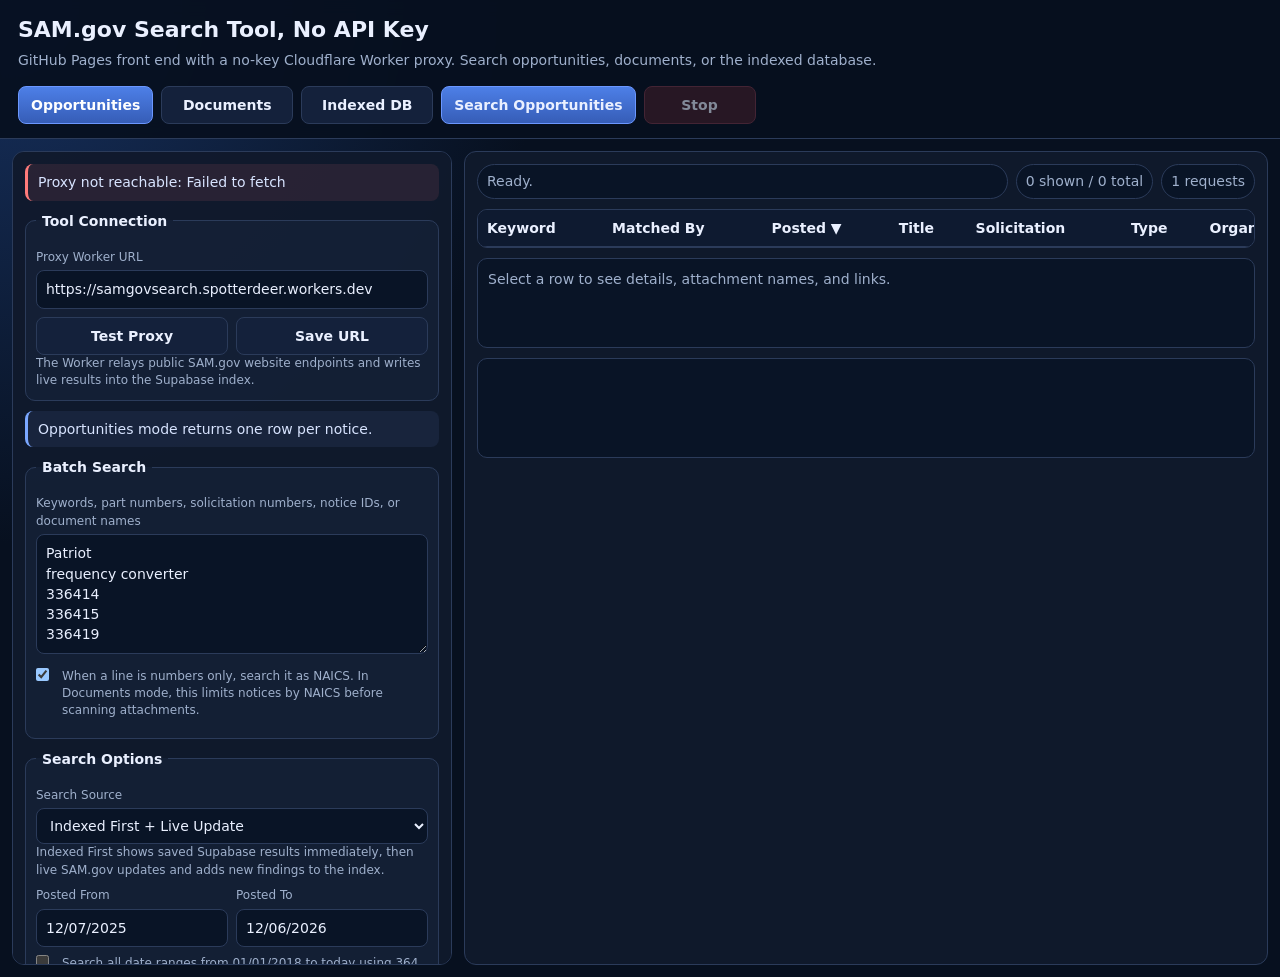
==== commit e8d4e289: "Add indexed source modes to main search" ====
--- a/docs/index.html
+++ b/docs/index.html
@@ -19,18 +19,18 @@
   </style>
 </head>
 <body>
-<header><div class="headrow"><div><h1>SAM.gov Search Tool, No API Key</h1><div class="sub">GitHub Pages front end with a no-key Cloudflare Worker proxy. Search opportunities or documents.</div></div><nav class="mainnav" aria-label="SAM.gov Search features"><button id="oppTab" class="tabbtn active" type="button">Opportunities</button><button id="docTab" class="tabbtn" type="button">Documents</button><button id="topSearchBtn" class="headerbtn primary" type="button">Search Opportunities</button><button id="topStopBtn" class="headerbtn danger" type="button" disabled>Stop</button></nav></div></header>
+<header><div class="headrow"><div><h1>SAM.gov Search Tool, No API Key</h1><div class="sub">GitHub Pages front end with a no-key Cloudflare Worker proxy. Search opportunities, documents, or the indexed database.</div></div><nav class="mainnav" aria-label="SAM.gov Search features"><button id="oppTab" class="tabbtn active" type="button">Opportunities</button><button id="docTab" class="tabbtn" type="button">Documents</button><button id="idxTab" class="tabbtn" type="button">Indexed DB</button><button id="topSearchBtn" class="headerbtn primary" type="button">Search Opportunities</button><button id="topStopBtn" class="headerbtn danger" type="button" disabled>Stop</button></nav></div></header>
 <div class="layout">
   <aside>
     <div id="proxyNote" class="note warn">Checking proxy...</div>
-    <fieldset><legend>Tool Connection</legend><label for="proxyBase">Proxy Worker URL</label><input id="proxyBase" value="https://samgovsearch.spotterdeer.workers.dev" spellcheck="false"><div class="grid2" style="margin-top:8px"><button id="testProxyBtn" class="secondary">Test Proxy</button><button id="saveProxyBtn" class="secondary">Save URL</button></div><div class="small muted">The Worker relays public SAM.gov website endpoints and does not use a SAM.gov API key.</div></fieldset>
+    <fieldset><legend>Tool Connection</legend><label for="proxyBase">Proxy Worker URL</label><input id="proxyBase" value="https://samgovsearch.spotterdeer.workers.dev" spellcheck="false"><div class="grid2" style="margin-top:8px"><button id="testProxyBtn" class="secondary">Test Proxy</button><button id="saveProxyBtn" class="secondary">Save URL</button></div><div class="small muted">The Worker relays public SAM.gov website endpoints and writes live results into the Supabase index.</div></fieldset>
     <div id="targetHelp" class="note">Opportunities mode returns one row per notice.</div>
     <fieldset><legend>Batch Search</legend><label for="terms">Keywords, part numbers, solicitation numbers, notice IDs, or document names</label><textarea id="terms">Patriot
 frequency converter
 336414
 336415
 336419</textarea><label class="check"><input id="naicsMode" type="checkbox" checked><span>When a line is numbers only, search it as NAICS. In Documents mode, this limits notices by NAICS before scanning attachments.</span></label></fieldset>
-    <fieldset><legend>Search Options</legend><div class="grid2"><div><label for="postedFrom">Posted From</label><input id="postedFrom" placeholder="MM/DD/YYYY"></div><div><label for="postedTo">Posted To</label><input id="postedTo" placeholder="MM/DD/YYYY"></div></div><label class="check"><input id="allDates" type="checkbox"><span>Search all date ranges from 01/01/2018 to today using 364 day windows.</span></label><div class="grid2"><div><label for="status">Status</label><select id="status"><option value="active" selected>active</option><option value="">all or SAM default</option><option value="inactive">inactive</option><option value="archived">archived</option><option value="cancelled">cancelled</option><option value="deleted">deleted</option></select></div><div><label for="ptype">Procurement Type</label><select id="ptype"><option value="">Any</option><option value="o Solicitation">o Solicitation</option><option value="k Combined Synopsis/Solicitation">k Combined Synopsis/Solicitation</option><option value="r Sources Sought">r Sources Sought</option><option value="p Presolicitation">p Presolicitation</option><option value="s Special Notice">s Special Notice</option><option value="a Award Notice">a Award Notice</option><option value="u Justification">u Justification</option></select></div></div><label for="mode">Opportunity Search Mode</label><select id="mode"><option>Auto</option><option>Title</option><option>Solicitation Number</option><option>Notice ID</option><option>Title + Solicitation Number</option></select><div class="grid3"><div><label for="maxResults">Max / Term</label><input id="maxResults" type="number" min="1" max="500" value="100"></div><div><label for="pageSize">Page Size</label><input id="pageSize" type="number" min="1" max="100" value="100"></div><div><label for="delayMs">Delay ms</label><input id="delayMs" type="number" min="0" max="10000" value="350"></div></div><div class="small muted">In Documents mode, Max / Term means max notices scanned per term.</div></fieldset>
+    <fieldset><legend>Search Options</legend><label for="searchSource">Search Source</label><select id="searchSource"><option value="hybrid" selected>Indexed First + Live Update</option><option value="live">Live SAM.gov Only</option><option value="indexed">Indexed DB Only</option></select><div class="small muted">Indexed First shows saved Supabase results immediately, then live SAM.gov updates and adds new findings to the index.</div><div class="grid2"><div><label for="postedFrom">Posted From</label><input id="postedFrom" placeholder="MM/DD/YYYY"></div><div><label for="postedTo">Posted To</label><input id="postedTo" placeholder="MM/DD/YYYY"></div></div><label class="check"><input id="allDates" type="checkbox"><span>Search all date ranges from 01/01/2018 to today using 364 day windows.</span></label><div class="grid2"><div><label for="status">Status</label><select id="status"><option value="active" selected>active</option><option value="">all or SAM default</option><option value="inactive">inactive</option><option value="archived">archived</option><option value="cancelled">cancelled</option><option value="deleted">deleted</option></select></div><div><label for="ptype">Procurement Type</label><select id="ptype"><option value="">Any</option><option value="o Solicitation">o Solicitation</option><option value="k Combined Synopsis/Solicitation">k Combined Synopsis/Solicitation</option><option value="r Sources Sought">r Sources Sought</option><option value="p Presolicitation">p Presolicitation</option><option value="s Special Notice">s Special Notice</option><option value="a Award Notice">a Award Notice</option><option value="u Justification">u Justification</option></select></div></div><label for="mode">Opportunity Search Mode</label><select id="mode"><option>Auto</option><option>Title</option><option>Solicitation Number</option><option>Notice ID</option><option>Title + Solicitation Number</option></select><div class="grid3"><div><label for="maxResults">Max / Term</label><input id="maxResults" type="number" min="1" max="500" value="100"></div><div><label for="pageSize">Page Size</label><input id="pageSize" type="number" min="1" max="100" value="100"></div><div><label for="delayMs">Delay ms</label><input id="delayMs" type="number" min="0" max="10000" value="350"></div></div><div class="small muted">In Documents mode, Max / Term means max notices scanned per term.</div></fieldset>
     <fieldset><legend>Document Filters</legend><label for="docFormat">Format</label><select id="docFormat"><option value="">Any</option><option>Compressed File</option><option>PDF</option><option>Spreadsheet</option><option>Word</option><option>Presentation</option><option>CAD / Drawing</option><option>Image</option><option>Text</option><option>Other</option></select><div class="grid2"><div><label for="docMinMb">Minimum MB</label><input id="docMinMb" type="number" min="0" step="0.001" value="0"></div><div><label for="docMaxMb">Maximum MB</label><input id="docMaxMb" type="number" min="0" step="0.001" value="0"></div></div><label class="check"><input id="docExactScan" type="checkbox" checked><span>Documents mode searches attachment filenames only. Use `*` and `?` wildcards, for example `drawing*.zip`.</span></label></fieldset>
     <fieldset><legend>Opportunity Attachment Filters</legend><label class="check"><input id="enrichResources" type="checkbox" checked><span>Load attachment names and sizes through the proxy resources endpoint.</span></label><label class="check"><input id="requireAttachments" type="checkbox"><span>Only show opportunities with attachments.</span></label><div class="grid2"><div><label for="minCount">Minimum Count</label><input id="minCount" type="number" min="0" value="0"></div><div><label for="minMb">Minimum Total MB</label><input id="minMb" type="number" min="0" step="0.001" value="0"></div></div></fieldset>
     <fieldset><legend>Local Result Filter</legend><label for="titleFilter">Show title/document containing</label><input id="titleFilter" placeholder="example: canister or *assembly*"><label for="hideFilter">Hide title/document containing comma separated terms</label><input id="hideFilter" placeholder="amendment, award, cancelled"><div class="small muted">This checks notice titles in Opportunities mode and document names in Documents mode.</div></fieldset>
@@ -43,18 +43,29 @@
   'use strict';
   const STORAGE_PROXY = 'samgovsearch.proxyBase';
   const DEFAULT_PROXY = 'https://samgovsearch.spotterdeer.workers.dev';
+  const SUPABASE_URL = 'https://igkjmfjmwatgtubfjcok.supabase.co';
+  const SUPABASE_KEY = 'sb_publishable_O5yiMJQAdYTHJWCvyAQU5g_3jasem35';
   const OLD_DEFAULTS = new Set(['https://samgovsearch.spotterdeer.workers.dev/','https://osiris-v2.spotterdeer.workers.dev/samgov','https://osiris-v2.spotterdeer.workers.dev/samgov/']);
+  const OPPORTUNITY_TERMS = `Patriot
+frequency converter
+336414
+336415
+336419`;
+  const DOCUMENT_TERMS = `*.zip
+*.pdf
+*.c4
+*.mil`;
   const ALL_DATE_START = new Date(2018,0,1), MAX_WINDOW_DAYS = 364;
   const oppCols = [['keyword','Keyword'],['matchedBy','Matched By'],['postedDate','Posted'],['title','Title'],['solicitationNumber','Solicitation'],['noticeType','Type'],['organization','Organization'],['naicsCode','NAICS'],['classificationCode','PSC'],['attachmentCount','Att'],['attachmentTotalMbText','MB'],['uiLink','SAM']];
   const docCols = [['keyword','Keyword'],['documentName','Document'],['formatGroup','Format'],['postedDate','Posted'],['organization','Agency'],['noticeType','Source'],['sizeMbText','Size MB'],['title','Notice Title'],['solicitationNumber','Solicitation'],['downloadLink','Download'],['uiLink','SAM']];
-  const ids = ['proxyNote','proxyBase','testProxyBtn','saveProxyBtn','oppTab','docTab','topSearchBtn','topStopBtn','targetHelp','terms','naicsMode','postedFrom','postedTo','allDates','status','ptype','mode','maxResults','pageSize','delayMs','docFormat','docMinMb','docMaxMb','docExactScan','enrichResources','requireAttachments','minCount','minMb','titleFilter','hideFilter','searchBtn','stopBtn','exportBtn','clearBtn','statusText','countText','requestText','headRow','body','details','log'];
+  const ids = ['proxyNote','proxyBase','testProxyBtn','saveProxyBtn','oppTab','docTab','idxTab','topSearchBtn','topStopBtn','targetHelp','terms','naicsMode','searchSource','postedFrom','postedTo','allDates','status','ptype','mode','maxResults','pageSize','delayMs','docFormat','docMinMb','docMaxMb','docExactScan','enrichResources','requireAttachments','minCount','minMb','titleFilter','hideFilter','searchBtn','stopBtn','exportBtn','clearBtn','statusText','countText','requestText','headRow','body','details','log'];
   const el = Object.fromEntries(ids.map(id => [id, document.getElementById(id)]));
   const state = { target:'opportunities', stop:false, requests:0, results:[], visible:[], seen:new Set(), sortColumn:'postedDate', sortReverse:true };
   const ntext = v => v == null ? '' : String(v).trim();
   const pad = n => String(n).padStart(2,'0');
   const fmtDate = d => `${pad(d.getMonth()+1)}/${pad(d.getDate())}/${d.getFullYear()}`;
   const addDays = (d, days) => { const x = new Date(d); x.setDate(x.getDate()+days); return x; };
-  const esc = v => ntext(v).replace(/[&<>"']/g,c=>({'&':'&amp;','<':'&lt;','>':'&gt;','"':'&quot;',"'":'&#39;'}[c]));
+  const esc = v => ntext(v).replace(/[&<>"']/g, c => ({'&':'&amp;','<':'&lt;','>':'&gt;','"':'&quot;',"'":'&#39;'}[c]));
   const stripHtml = v => { const d=document.createElement('div'); d.innerHTML=ntext(v); return ntext(d.textContent || d.innerText || ''); };
   function log(m){ el.log.textContent += `[${new Date().toLocaleTimeString()}] ${m}\n`; el.log.scrollTop = el.log.scrollHeight; }
   function status(m){ el.statusText.textContent = m; }
@@ -63,13 +74,15 @@
   const proxyBase = () => el.proxyBase.value.replace(/\/+$/,'');
   function endpoint(path, params){ const u = new URL(proxyBase()+path); Object.entries(params||{}).forEach(([k,v]) => { if(v!=='' && v!=null) u.searchParams.set(k,v); }); return u; }
   async function proxyJson(path, params){ state.requests++; count(); const r = await fetch(endpoint(path, params), { headers:{Accept:'application/json'}, cache:'no-store' }); const t = await r.text(); if(!r.ok) throw new Error(`Proxy HTTP ${r.status}: ${t.slice(0,300)}`); try{return JSON.parse(t)}catch{throw new Error(`Proxy returned non JSON: ${t.slice(0,160)}`)} }
+  async function supabaseJson(table, params){ state.requests++; count(); const u = new URL(`${SUPABASE_URL}/rest/v1/${table}`); Object.entries(params||{}).forEach(([k,v]) => { if(v!=='' && v!=null) u.searchParams.append(k,v); }); const r = await fetch(u, { headers:{ apikey:SUPABASE_KEY, Authorization:`Bearer ${SUPABASE_KEY}`, Accept:'application/json' }, cache:'no-store' }); const t = await r.text(); if(!r.ok) throw new Error(`Supabase HTTP ${r.status}: ${t.slice(0,300)}`); return JSON.parse(t); }
   async function testProxy(){ el.proxyNote.className='note warn'; el.proxyNote.textContent='Testing proxy...'; try{ const d = await proxyJson('/health'); if(!d.ok) throw new Error(d.error || 'health failed'); el.proxyNote.className='note ok'; el.proxyNote.textContent=`Proxy connected: ${proxyBase()}`; log(`Proxy health OK: ${proxyBase()}`); return true; }catch(e){ el.proxyNote.className='note bad'; el.proxyNote.textContent=`Proxy not reachable: ${e.message || e}`; return false; } }
   function saveProxy(){ localStorage.setItem(STORAGE_PROXY, proxyBase()); log(`Saved proxy URL: ${proxyBase()}`); testProxy(); }
   function parseDate(text,name){ const m=ntext(text).match(/^(\d{1,2})\/(\d{1,2})\/(\d{4})$/); if(!m) throw new Error(`${name} must be MM/DD/YYYY.`); const d=new Date(+m[3],+m[1]-1,+m[2]); if(d.getMonth()!==+m[1]-1 || d.getDate()!==+m[2]) throw new Error(`${name} is invalid.`); return d; }
   function windows(){ if(!el.allDates.checked){ const a=parseDate(el.postedFrom.value,'Posted From'), b=parseDate(el.postedTo.value,'Posted To'); if(b<a) throw new Error('Posted To must be later than Posted From.'); if((b-a)/86400000>MAX_WINDOW_DAYS) throw new Error('Date range must be 364 days or less unless all date ranges is checked.'); return [[fmtDate(a),fmtDate(b)]]; } const out=[], end=new Date(); for(let s=new Date(ALL_DATE_START); s<=end;){ const e=addDays(s,MAX_WINDOW_DAYS)>end?end:addDays(s,MAX_WINDOW_DAYS); out.push([fmtDate(s),fmtDate(e)]); s=addDays(e,1); } return out; }
   function terms(){ const raw=el.terms.value.replace(/,/g,'\n').split(/\r?\n/).map(x=>x.trim()).filter(Boolean), seen=new Set(), out=[]; let dupes=0; for(const t of raw){ const k=t.toLowerCase().replace(/\s+/g,' '); if(seen.has(k)) dupes++; else{ seen.add(k); out.push(t); } } return {out,dupes}; }
   const isNaics = t => /^\d{2,6}$/.test(ntext(t));
-  function variants(term){ const m=el.mode.value.toLowerCase(); if(el.naicsMode.checked && isNaics(term)) return [{matchedBy:'naics',naics:term}]; if(m==='title') return [{matchedBy:'title',q:term}]; if(m==='solicitation number') return [{matchedBy:'solnum',q:term}]; if(m==='notice id') return [{matchedBy:'noticeid',noticeId:term}]; if(m==='title + solicitation number') return [{matchedBy:'title',q:term},{matchedBy:'solnum',q:term}]; const v=[{matchedBy:'title',q:term}]; if(/\d/.test(term)) v.push({matchedBy:'solnum',q:term}); const h=term.replace(/[^A-Fa-f0-9]/g,''); if(h.length>=20 && /^[A-Fa-f0-9]+$/.test(h)) v.push({matchedBy:'noticeid',noticeId:term}); return v; }
+  function variants(term){ const m=el.mode.value.toLowerCase(); if(el.naicsMode.checked && isNaics(term)) return [{matchedBy:'naics',naics:term}]; if(m==='title') return [{matchedBy:'title',q:term}]; if(m==='solicitation number') return [{matchedBy:'solnum',q:term}]; if(m==='notice id') return [{matchedBy:'noticeid',noticeId:term}]; if(m==='title + solicitation number') return [{matchedBy:'title',q:term},{matchedBy:'solnum',q:term}]; const v=[{matchedBy:'query',q:term}]; if(/\d/.test(term)) v.push({matchedBy:'solnum',q:term}); const h=term.replace(/[^A-Fa-f0-9]/g,''); if(h.length>=20 && /^[A-Fa-f0-9]+$/.test(h)) v.push({matchedBy:'noticeid',noticeId:term}); return v; }
+  function baseSearchParams(page, size, postedFrom, postedTo){ const p={index:'opp',page,mode:'search',sort:'-modifiedDate',size,postedFrom,postedTo}; if(el.status.value==='active') p.is_active='true'; else if(el.status.value) p.status=el.status.value; if(el.ptype.value) p.opp_type=el.ptype.value; return p; }
   function resultsFrom(data){ if(data?._embedded && Array.isArray(data._embedded.results)) return data._embedded.results.filter(Boolean); for(const k of ['results','opportunitiesData','items']) if(Array.isArray(data[k])) return data[k].filter(Boolean); return []; }
   function totalFrom(data, fallback){ for(const v of [data?.page?.totalElements,data?.totalRecords,data?.totalElements,data?.total,data?.count]){ const n=parseInt(String(v??'').replace(/,/g,''),10); if(Number.isFinite(n)) return n; } return fallback; }
   function safe(o,path){ let c=o; for(const p of path){ if(!c || typeof c !== 'object') return ''; c=c[p]; } return c ?? ''; }
@@ -77,36 +90,47 @@
   function org(o){ const h=o.organizationHierarchy || o.organizationHierarchyName; if(Array.isArray(h)){ const p=h.map(x=>typeof x==='object'?ntext(x.name||x.value):ntext(x)).filter(Boolean); if(p.length) return p.join(' > '); } return ntext(o.fullParentPathName || o.organizationName || o.officeName || o.agencyName); }
   function typeVal(o){ const v=ntext(safe(o,['type','value'])), c=ntext(safe(o,['type','code'])); return v&&c?`${c} ${v}`:v||c||ntext(o.type); }
   function desc(o){ if(Array.isArray(o.descriptions) && o.descriptions.length){ const f=o.descriptions[0]; return typeof f==='object'?stripHtml(f.content || f.description || ''):stripHtml(f); } return stripHtml(o.description || o.descriptionText || ''); }
-  function extension(name){ const clean=ntext(name).split('?')[0].split('#')[0].toLowerCase(); const i=clean.lastIndexOf('.'); return i>=0?clean.slice(i+1):''; }
+  function extension(name){ const m=ntext(name).toLowerCase().match(/\.([a-z0-9]{1,8})(?:$|[?#])/); return m ? m[1] : ''; }
   function formatGroup(name){ const e=extension(name); if(['zip','7z','rar','tar','gz','tgz','bz2'].includes(e)) return 'Compressed File'; if(e==='pdf') return 'PDF'; if(['xls','xlsx','xlsm','csv'].includes(e)) return 'Spreadsheet'; if(['doc','docx','rtf'].includes(e)) return 'Word'; if(['ppt','pptx','pps','ppsx'].includes(e)) return 'Presentation'; if(['dwg','dxf','dgn','stp','step','igs','iges','prt','asm','sldprt','sldasm','catpart','catproduct','c4','cal','tdp'].includes(e)) return 'CAD / Drawing'; if(['png','jpg','jpeg','gif','tif','tiff','bmp','webp'].includes(e)) return 'Image'; if(['txt','xml','json','htm','html'].includes(e)) return 'Text'; return 'Other'; }
-  function parseResources(data){ const docs=[]; const lists=data?._embedded?.opportunityAttachmentList; if(Array.isArray(lists)) for(const g of lists) for(const a of (Array.isArray(g.attachments)?g.attachments:[])){ if(!a || ntext(a.deletedFlag)==='1') continue; const rid=ntext(a.resourceId); if(!rid) continue; const name=ntext(a.name || a.filename || 'unknown'); const size=Number(String(a.size??'').replace(/,/g,'')); const totalBytes=Number.isFinite(size)?size:0; const mb=Number.isFinite(size)?size/1048576:null; docs.push({resourceId:rid,name,link:`${proxyBase()}/download/${encodeURIComponent(rid)}`,totalBytes,sizeMb:mb,sizeMbText:mb===null?'':mb.toFixed(3),accessLevel:ntext(a.accessLevel || 'public'),extension:extension(name),formatGroup:formatGroup(name)}); } return docs; }
-  function resourcesSummary(docs){ const links=docs.map(d=>d.link), names=docs.map(d=>d.name); const totalBytes=docs.reduce((s,d)=>s+(d.totalBytes||0),0), unknownCount=docs.filter(d=>d.sizeMb===null).length, nonPublicCount=docs.filter(d=>d.accessLevel.toLowerCase()!=='public').length; return {links,names,totalBytes,unknownCount,nonPublicCount}; }
-  function normalize(o, meta={}){ const d2=meta.details?.data2 && typeof meta.details.data2==='object'?meta.details.data2:{}; const docs=meta.docs || []; const r=docs.length?resourcesSummary(docs):(meta.resources || {links:[],names:[],totalBytes:0,unknownCount:0,nonPublicCount:0}); const id=noticeId(o)||noticeId(d2); let naics=ntext(o.naicsCode); const nl=d2.naics; if(!naics && Array.isArray(nl) && nl[0] && typeof nl[0]==='object'){ const codes=nl[0].code; naics=Array.isArray(codes)?ntext(codes[0]):ntext(codes); } const mb=r.totalBytes?r.totalBytes/1048576:null; const notes=[]; if(r.unknownCount) notes.push(`${r.unknownCount} unknown size`); if(r.nonPublicCount) notes.push(`${r.nonPublicCount} non public`); if(meta.resources || docs.length) notes.push('resources endpoint'); return { rowType:'opportunity', keyword:meta.keyword||'', matchedBy:meta.matchedBy||'', noticeId:id, title:ntext(o.title||d2.title), solicitationNumber:ntext(o.solicitationNumber||d2.solicitationNumber), noticeType:typeVal(o)||typeVal(d2), postedDate:ntext(o.publishDate||o.postedDate||d2.postedDate).replace(/T.*$/,''), responseDeadline:ntext(o.responseDate||o.responseDeadLine||d2.responseDeadLine), active:ntext(('isActive' in o)?o.isActive:d2.active), organization:org(o)||org(d2), naicsCode:naics, classificationCode:ntext(o.classificationCode||o.pscCode||d2.classificationCode), uiLink:id?`https://sam.gov/opp/${encodeURIComponent(id)}/view`:'', resourceLinks:r.links, attachmentNames:r.names, attachmentCount:r.links.length, attachmentTotalMb:mb, attachmentTotalMbText:mb===null?'':mb.toFixed(3), attachmentSizeNote:notes.join('; '), description:desc(o)||desc(d2) }; }
-  async function enrich(item){ if(!el.enrichResources.checked || !item.noticeId) return item; let docs=[], details=null; try{ docs=parseResources(await proxyJson(`/resources/${encodeURIComponent(item.noticeId)}`)); }catch(e){ log(`Resources failed for ${item.noticeId}: ${e.message || e}`); } await sleep(+el.delayMs.value || 0); try{ details=await proxyJson(`/details/${encodeURIComponent(item.noticeId)}`); }catch{} return {...item, ...normalize(item,{keyword:item.keyword, matchedBy:item.matchedBy, docs, details})}; }
-  function passesOpportunity(item,term){ if(el.naicsMode.checked && isNaics(term)){ const n=ntext(item.naicsCode); if(n && n!==term && !n.startsWith(term)) return false; } const mc=+el.minCount.value||0, mm=+el.minMb.value||0; if(el.requireAttachments.checked && item.attachmentCount<=0) return false; if(mc && item.attachmentCount<mc) return false; if(mm && (!item.attachmentTotalMb || item.attachmentTotalMb<mm)) return false; return true; }
-  function passesDocument(item){ if(item.rowType!=='document') return true; if(el.docFormat.value && item.formatGroup!==el.docFormat.value) return false; const min=+el.docMinMb.value||0, max=+el.docMaxMb.value||0; if(min && (item.sizeMb==null || item.sizeMb<min)) return false; if(max && item.sizeMb!=null && item.sizeMb>max) return false; return true; }
-  function add(item,term){ const id=item.rowType==='document'?item.id:item.noticeId; if(!id || state.seen.has(id)) return; if(item.rowType==='opportunity' && !passesOpportunity(item,term)) return; if(item.rowType==='document' && !passesDocument(item)) return; state.seen.add(id); state.results.push(item); applyFilters(); }
-  function baseSearchParams(page,size,postedFrom,postedTo){ const p={index:'opp',page,mode:'search',sort:'-modifiedDate',size,postedFrom,postedTo}; if(el.status.value==='active') p.is_active='true'; else if(el.status.value) p.status=el.status.value; if(el.ptype.value) p.opp_type=el.ptype.value; return p; }
-  async function searchPaged(term,v,dateWindows){ const max=Math.max(1,Math.min(500,+el.maxResults.value||100)), size=Math.max(1,Math.min(100,+el.pageSize.value||100)); const out=[]; let got=0; for(const [postedFrom,postedTo] of dateWindows){ for(let page=0; !state.stop && got<max; page++){ const p=baseSearchParams(page,Math.min(size,max-got),postedFrom,postedTo); if(v.naics){ p.naics=v.naics; p.naicsCode=v.naics; } else p.q=v.q; const data=await proxyJson('/search',p); const raw=resultsFrom(data), total=totalFrom(data,raw.length); log(`${term} ${v.matchedBy}: page ${page+1}, ${raw.length} items, total ${total}, ${postedFrom} to ${postedTo}.`); if(!raw.length) break; for(const o of raw){ got++; out.push(normalize(o,{keyword:term,matchedBy:v.matchedBy})); if(got>=max) break; } if((page*size)+raw.length>=total) break; await sleep(+el.delayMs.value||0); } } return out; }
-  function matcher(term){ const raw=ntext(term); if(!raw || raw==='*') return ()=>true; const parts=raw.split(/\s+/).filter(Boolean); const pats=parts.map(p=>new RegExp(p.replace(/[.+^${}()|[\]\\]/g,'\\$&').replace(/\*/g,'.*').replace(/\?/g,'.'),'i')); return name=>pats.every(re=>re.test(name||'')); }
-  function docRow(base,d,term){ return {rowType:'document', id:`${base.noticeId}:${d.resourceId}`, keyword:term, documentName:d.name, extension:d.extension, formatGroup:d.formatGroup, sizeMb:d.sizeMb, sizeMbText:d.sizeMbText, accessLevel:d.accessLevel, downloadLink:d.link, noticeId:base.noticeId, title:base.title, solicitationNumber:base.solicitationNumber, noticeType:base.noticeType, postedDate:base.postedDate, organization:base.organization, naicsCode:base.naicsCode, classificationCode:base.classificationCode, uiLink:base.uiLink}; }
-  async function searchDocuments(term,dateWindows){ const max=Math.max(1,Math.min(500,+el.maxResults.value||100)), size=Math.max(1,Math.min(100,+el.pageSize.value||100)); const out=[]; let scanned=0; const match=matcher(term); for(const [postedFrom,postedTo] of dateWindows){ for(let page=0; !state.stop && scanned<max; page++){ const p=baseSearchParams(page, Math.min(size,max-scanned), postedFrom, postedTo); if(el.naicsMode.checked && isNaics(term)){ p.naics=term; p.naicsCode=term; } const data=await proxyJson('/search',p); const raw=resultsFrom(data), total=totalFrom(data,raw.length); log(`${term} documents: scan page ${page+1}, ${raw.length} notices, total ${total}, ${postedFrom} to ${postedTo}.`); if(!raw.length) break; for(const o of raw){ if(state.stop || scanned>=max) break; scanned++; const base=normalize(o,{keyword:term,matchedBy:'document'}); let docs=[]; try{ docs=parseResources(await proxyJson(`/resources/${encodeURIComponent(base.noticeId)}`)); }catch(e){ log(`Resources failed for ${base.noticeId}: ${e.message || e}`); } for(const d of docs){ if(match(d.name)) out.push(docRow(base,d,term)); } await sleep(+el.delayMs.value||0); } if((page*size)+raw.length>=total) break; } } log(`${term} documents: ${out.length} document match(es) from ${scanned} scanned notices.`); return out; }
+  function parseResources(data){ const docs=[]; const lists=data?._embedded?.opportunityAttachmentList; if(Array.isArray(lists)) for(const g of lists) for(const a of (Array.isArray(g.attachments)?g.attachments:[])){ if(!a || ntext(a.deletedFlag)==='1') continue; const rid=ntext(a.resourceId); if(!rid) continue; const name=ntext(a.name || a.filename || 'unknown'); const size=Number(String(a.size??'').replace(/,/g,'')); const sizeBytes=Number.isFinite(size)?size:null; docs.push({ resourceId:rid, name, sizeBytes, sizeMb:sizeBytes==null?null:sizeBytes/1048576, accessLevel:ntext(a.accessLevel || 'public'), downloadLink:`${proxyBase()}/download/${encodeURIComponent(rid)}` }); } return docs; }
+  function resourceSummary(docs){ let totalBytes=0, unknownCount=0, nonPublicCount=0; for(const d of docs){ if(d.sizeBytes==null) unknownCount++; else totalBytes+=d.sizeBytes; if(ntext(d.accessLevel||'public').toLowerCase()!=='public') nonPublicCount++; } return {links:docs.map(d=>d.downloadLink), names:docs.map(d=>d.name), totalBytes, unknownCount, nonPublicCount}; }
+  function normalize(o, meta={}){ const d2=meta.details?.data2 && typeof meta.details.data2==='object'?meta.details.data2:{}; const docs=meta.docs || []; const r=meta.resources || resourceSummary(docs); const id=noticeId(o)||noticeId(d2); let naics=ntext(o.naicsCode); const nl=d2.naics; if(!naics && Array.isArray(nl) && nl[0] && typeof nl[0]==='object'){ const codes=nl[0].code; naics=Array.isArray(codes)?ntext(codes[0]):ntext(codes); } const mb=r.totalBytes?r.totalBytes/1048576:null; const notes=[]; if(r.unknownCount) notes.push(`${r.unknownCount} unknown size`); if(r.nonPublicCount) notes.push(`${r.nonPublicCount} non public`); if(meta.resources || docs.length) notes.push('resources endpoint'); const rawActive=('isActive' in o)?o.isActive:(('isActive' in d2)?d2.isActive:d2.active); const rawStatus=ntext(o.status||o.statusType||d2.status||d2.statusType); return { keyword:meta.keyword||'', matchedBy:meta.matchedBy||'', dateWindow:meta.dateWindow||null, noticeId:id, title:ntext(o.title||d2.title), solicitationNumber:ntext(o.solicitationNumber||d2.solicitationNumber), noticeType:typeVal(o)||typeVal(d2), postedDate:ntext(o.publishDate||o.postedDate||d2.postedDate).replace(/T.*$/,''), responseDeadline:ntext(o.responseDate||o.responseDeadLine||d2.responseDeadLine), active:ntext(rawActive), statusText:rawStatus || (rawActive===true?'active':rawActive===false?'inactive':''), organization:org(o)||org(d2), naicsCode:naics, classificationCode:ntext(o.classificationCode||o.pscCode||d2.classificationCode), uiLink:id?`https://sam.gov/opp/${encodeURIComponent(id)}/view`:'', resourceLinks:r.links, attachmentNames:r.names, attachmentCount:r.links.length, attachmentTotalMb:mb, attachmentTotalMbText:mb===null?'':mb.toFixed(3), attachmentSizeNote:notes.join('; '), description:desc(o)||desc(d2) }; }
+  function normalizeIndexedOpportunity(row, term, matchedBy, dateWindow){ return { keyword:term, matchedBy:`indexed ${matchedBy}`, dateWindow, noticeId:ntext(row.notice_id), title:ntext(row.title), solicitationNumber:ntext(row.solicitation_number), noticeType:ntext(row.notice_type), postedDate:ntext(row.posted_date), responseDeadline:ntext(row.response_deadline), active:'', statusText:'', organization:ntext(row.agency), naicsCode:ntext(row.naics), classificationCode:ntext(row.psc), uiLink:ntext(row.sam_url)||`https://sam.gov/opp/${encodeURIComponent(ntext(row.notice_id))}/view`, resourceLinks:[], attachmentNames:[], attachmentCount:0, attachmentTotalMb:null, attachmentTotalMbText:'', attachmentSizeNote:'from indexed DB', description:ntext(row.description), lastSeenAt:ntext(row.last_seen_at), lastCheckedAt:ntext(row.last_checked_at), changedAt:ntext(row.changed_at), changeCount:ntext(row.change_count) }; }
+  function docRow(base, doc, term){ return { rowType:'document', id:`${base.noticeId}:${doc.resourceId}`, keyword:term, matchedBy:'document', dateWindow:base.dateWindow||null, noticeId:base.noticeId, documentName:doc.name, extension:extension(doc.name), formatGroup:formatGroup(doc.name), sizeMb:doc.sizeMb, sizeMbText:doc.sizeMb==null?'':doc.sizeMb.toFixed(3), accessLevel:doc.accessLevel, downloadLink:doc.downloadLink, uiLink:base.uiLink, title:base.title, solicitationNumber:base.solicitationNumber, noticeType:base.noticeType, postedDate:base.postedDate, organization:base.organization, naicsCode:base.naicsCode, classificationCode:base.classificationCode }; }
+  async function enrich(item){ if(!el.enrichResources.checked || !item.noticeId) return item; let docs=[], details=null; try{ docs=parseResources(await proxyJson(`/resources/${encodeURIComponent(item.noticeId)}`)); }catch(e){ log(`Resources failed for ${item.noticeId}: ${e.message || e}`); } await sleep(+el.delayMs.value || 0); try{ details=await proxyJson(`/details/${encodeURIComponent(item.noticeId)}`); }catch{} return {...item, ...normalize(item,{keyword:item.keyword, matchedBy:item.matchedBy, docs, details, dateWindow:item.dateWindow})}; }
+  function dateValue(value){ const s=ntext(value).replace(/T.*$/,''); let m=s.match(/^(\d{4})-(\d{1,2})-(\d{1,2})$/); if(m) return new Date(+m[1],+m[2]-1,+m[3]); m=s.match(/^(\d{1,2})\/(\d{1,2})\/(\d{4})$/); if(m) return new Date(+m[3],+m[1]-1,+m[2]); return null; }
+  function containsTerm(value,term){ const a=ntext(value).toLowerCase(), b=ntext(term).toLowerCase(); return !!b && a.includes(b); }
+  function statusPass(item){ const wanted=ntext(el.status.value).toLowerCase(); if(!wanted) return true; if((item.matchedBy||'').startsWith('indexed ') && wanted==='active') return true; const active=ntext(item.active).toLowerCase(), status=ntext(item.statusText).toLowerCase(); if(wanted==='active') return active==='' || active==='true' || active==='1' || active==='yes' || status.includes('active'); if(wanted==='inactive') return active==='false' || active==='0' || status.includes('inactive'); return status.includes(wanted) || ntext(item.noticeType).toLowerCase().includes(wanted); }
+  function typePass(item){ const wanted=ntext(el.ptype.value); if(!wanted) return true; const type=ntext(item.noticeType).toLowerCase(), code=wanted.split(/\s+/)[0].toLowerCase(), label=wanted.replace(/^\S+\s*/, '').toLowerCase(); return type===wanted.toLowerCase() || (!!code && type.startsWith(code)) || (!!label && type.includes(label)); }
+  function datePass(item,dateWindow){ if(el.allDates.checked) return true; const win=dateWindow||item.dateWindow; if(!win) return true; const d=dateValue(item.postedDate); if(!d) return false; const a=dateValue(win[0]), b=dateValue(win[1]); if(!a || !b) return true; return d>=a && d<=b; }
+  function searchModePass(item,term,matchedBy){ const by=(matchedBy||item.matchedBy||'').toLowerCase().replace(/^indexed\s+/,''); if(item.rowType==='document') return true; if(by==='query') return true; if(by==='title') return containsTerm(item.title,term); if(by==='solnum') return containsTerm(item.solicitationNumber,term); if(by==='noticeid') return containsTerm(item.noticeId,term); if(by==='naics'){ const n=ntext(item.naicsCode); return !n || n===ntext(term) || n.startsWith(ntext(term)); } return true; }
+  function passesSearchOptions(item,term,matchedBy,dateWindow){ return datePass(item,dateWindow) && statusPass(item) && typePass(item) && searchModePass(item,term,matchedBy); }
+  function passesOpportunity(item,term,matchedBy,dateWindow){ if(!passesSearchOptions(item,term,matchedBy,dateWindow)) return false; if(el.naicsMode.checked && isNaics(term)){ const n=ntext(item.naicsCode); if(n && n!==term && !n.startsWith(term)) return false; } const mc=+el.minCount.value||0, mm=+el.minMb.value||0; if((item.matchedBy||'').startsWith('indexed ') && (el.requireAttachments.checked || mc || mm)) return true; if(el.requireAttachments.checked && item.attachmentCount<=0) return false; if(mc && item.attachmentCount<mc) return false; if(mm && (!item.attachmentTotalMb || item.attachmentTotalMb<mm)) return false; return true; }
+  function passesDocument(row,term,matchedBy,dateWindow){ if(!passesSearchOptions(row,term,matchedBy,dateWindow)) return false; const fmt=el.docFormat.value; if(fmt && row.formatGroup!==fmt) return false; const min=+el.docMinMb.value||0, max=+el.docMaxMb.value||0; if(min && (row.sizeMb==null || row.sizeMb<min)) return false; if(max && row.sizeMb!=null && row.sizeMb>max) return false; return true; }
+  function add(item,term,matchedBy,dateWindow){ const id=item.rowType==='document'?item.id:item.noticeId; if(!id) return; if(state.seen.has(id)){ const idx=state.results.findIndex(r=>(r.rowType==='document'?r.id:r.noticeId)===id); if(idx>=0 && (item.attachmentCount||0)>(state.results[idx].attachmentCount||0)){ state.results[idx]={...state.results[idx],...item}; applyFilters(); } return; } if(item.rowType==='document'){ if(!passesDocument(item,term,matchedBy||item.matchedBy,dateWindow||item.dateWindow)) return; } else if(!passesOpportunity(item,term,matchedBy||item.matchedBy,dateWindow||item.dateWindow)) return; state.seen.add(id); state.results.push(item); applyFilters(); }
+  function searchText(term){ return ntext(term).replace(/[,*()]/g,' ').trim(); }
+  function indexedParams(term,v,postedFrom,postedTo,limit){ const p={select:'id,notice_id,solicitation_number,title,posted_date,response_deadline,agency,notice_type,naics,psc,description,sam_url,last_seen_at,last_checked_at,changed_at,change_count',limit:String(limit),order:'posted_date.desc.nullslast'}; if(!el.allDates.checked){ p.posted_date=`gte.${toIso(postedFrom)}`; p.posted_date2=`lte.${toIso(postedTo)}`; } const s=searchText(v.naics||v.q||term); if(v.naics) p.naics=`ilike.${s}%`; else if(v.matchedBy==='title') p.title=`ilike.*${s}*`; else if(v.matchedBy==='solnum') p.solicitation_number=`ilike.*${s}*`; else if(v.matchedBy==='noticeid') p.notice_id=`ilike.*${s}*`; else p.or=`(title.ilike.*${s}*,description.ilike.*${s}*,solicitation_number.ilike.*${s}*,agency.ilike.*${s}*,notice_id.ilike.*${s}*,naics.ilike.*${s}*,psc.ilike.*${s}*)`; if(el.ptype.value){ const label=el.ptype.value.replace(/^\S+\s*/, ''); p.notice_type=`ilike.*${label || el.ptype.value}*`; } return p; }
+  function toIso(mmddyyyy){ const d=dateValue(mmddyyyy); return d?`${d.getFullYear()}-${pad(d.getMonth()+1)}-${pad(d.getDate())}`:''; }
+  async function searchIndexed(term,v,dateWindows){ const max=Math.max(1,Math.min(500,+el.maxResults.value||100)); const out=[]; for(const [from,to] of dateWindows){ if(state.stop || out.length>=max) break; const p=indexedParams(term,v,from,to,max-out.length); if(p.posted_date2){ const v2=p.posted_date2; delete p.posted_date2; const rows=await supabaseJson('opportunities',{...p,posted_date:v2}); rows.forEach(r=>out.push(normalizeIndexedOpportunity(r,term,v.matchedBy,[from,to]))); } else { const rows=await supabaseJson('opportunities',p); rows.forEach(r=>out.push(normalizeIndexedOpportunity(r,term,v.matchedBy,[from,to]))); } log(`${term} indexed ${v.matchedBy}: ${out.length} row(s) so far.`); } return out; }
+  async function searchPaged(term,v,dateWindows){ const max=Math.max(1,Math.min(500,+el.maxResults.value||100)), size=Math.max(1,Math.min(100,+el.pageSize.value||100)); const out=[]; let got=0; for(const [postedFrom,postedTo] of dateWindows){ for(let page=0; !state.stop && got<max; page++){ const p=baseSearchParams(page, Math.min(size,max-got), postedFrom, postedTo); if(v.naics){ p.naics=v.naics; p.naicsCode=v.naics; } else p.q=v.q; const data=await proxyJson('/search',p); const raw=resultsFrom(data), total=totalFrom(data,raw.length); log(`${term} ${v.matchedBy}: page ${page+1}, ${raw.length} items, total ${total}, ${postedFrom} to ${postedTo}.`); if(!raw.length) break; for(const o of raw){ got++; out.push(normalize(o,{keyword:term,matchedBy:v.matchedBy,dateWindow:[postedFrom,postedTo]})); if(got>=max) break; } if((page*size)+raw.length>=total) break; await sleep(+el.delayMs.value||0); } } return out; }
+  function matcher(term){ const value=ntext(term); if(!value || value==='*') return () => true; const chunks=value.split(/\s+/).filter(Boolean); const patterns=(chunks.length?chunks:[value]).map(s=>new RegExp(s.replace(/[.+^${}()|[\]\\]/g,'\\$&').replace(/\*/g,'.*').replace(/\?/g,'.'),'i')); return name => patterns.every(re=>re.test(name||'')); }
+  async function searchDocuments(term,dateWindows){ const max=Math.max(1,Math.min(500,+el.maxResults.value||100)), size=Math.max(1,Math.min(100,+el.pageSize.value||100)); const out=[]; let scanned=0; const match=matcher(term); for(const [postedFrom,postedTo] of dateWindows){ for(let page=0; !state.stop && scanned<max; page++){ const p=baseSearchParams(page, Math.min(size,max-scanned), postedFrom, postedTo); if(el.naicsMode.checked && isNaics(term)){ p.naics=term; p.naicsCode=term; } const data=await proxyJson('/search',p); const raw=resultsFrom(data), total=totalFrom(data,raw.length); log(`${term} documents: scan page ${page+1}, ${raw.length} notices, total ${total}, ${postedFrom} to ${postedTo}.`); if(!raw.length) break; for(const o of raw){ if(state.stop || scanned>=max) break; scanned++; const base=normalize(o,{keyword:term,matchedBy:'document',dateWindow:[postedFrom,postedTo]}); let docs=[]; try{ docs=parseResources(await proxyJson(`/resources/${encodeURIComponent(base.noticeId)}`)); }catch(e){ log(`Resources failed for ${base.noticeId}: ${e.message || e}`); } for(const d of docs){ if(match(d.name)) out.push(docRow(base,d,term)); } await sleep(+el.delayMs.value||0); } if((page*size)+raw.length>=total) break; } } log(`${term} documents: ${out.length} document match(es) from ${scanned} scanned notices.`); return out; }
   async function searchNotice(term,id){ const details=await proxyJson(`/details/${encodeURIComponent(id)}`); const d2=details.data2 && typeof details.data2==='object'?details.data2:details; return normalize(d2,{details,keyword:term,matchedBy:'noticeid'}); }
-  async function runSearch(){ state.stop=false; state.requests=0; state.results=[]; state.visible=[]; state.seen=new Set(); el.log.textContent=''; el.details.textContent='Select a row to see details, attachment names, and links.'; renderRows(); count(); el.searchBtn.disabled=true; el.topSearchBtn.disabled=true; el.stopBtn.disabled=false; el.topStopBtn.disabled=false; try{ const ok=await testProxy(); if(!ok) throw new Error('Proxy is not connected yet. Check the Worker URL.'); const {out,dupes}=terms(); if(!out.length) throw new Error('Enter at least one search term.'); const dw=windows(); log(`Starting ${out.length} term(s). ${dupes} duplicate(s) skipped. Date windows: ${dw.length}.`); if(state.target==='documents'){ for(const term of out){ if(state.stop) break; status(`Searching documents for ${term}...`); const docs=await searchDocuments(term,dw); for(const row of docs){ if(state.stop) break; add(row,term); } } } else { for(const term of out) for(const v of variants(term)){ if(state.stop) break; status(`Searching ${term} by ${v.matchedBy}...`); const items=v.noticeId?[await searchNotice(term,v.noticeId)]:await searchPaged(term,v,dw); for(let item of items){ if(state.stop) break; item=await enrich(item); add(item,term); await sleep(+el.delayMs.value||0); } } } status(state.stop?'Stopped.':`Done. ${state.results.length} result(s) found.`); }catch(e){ status(e.message||String(e)); log(`ERROR: ${e.message||e}`); }finally{ el.searchBtn.disabled=false; el.topSearchBtn.disabled=false; el.stopBtn.disabled=true; el.topStopBtn.disabled=true; count(); } }
+  async function runSearch(){ state.stop=false; state.requests=0; state.results=[]; state.visible=[]; state.seen=new Set(); el.log.textContent=''; el.details.textContent='Select a row to see details, attachment names, and links.'; renderRows(); count(); el.searchBtn.disabled=true; el.topSearchBtn.disabled=true; el.stopBtn.disabled=false; el.topStopBtn.disabled=false; try{ const source=el.searchSource.value; if(source!=='indexed'){ const ok=await testProxy(); if(!ok) throw new Error('Proxy is not connected yet. Check the Worker URL.'); } const {out,dupes}=terms(); if(!out.length) throw new Error('Enter at least one search term.'); const dw=windows(); log(`Starting ${out.length} term(s). ${dupes} duplicate(s) skipped. Date windows: ${dw.length}. Source: ${source}.`); if(state.target==='documents'){ if(source==='indexed') throw new Error('Indexed DB Only for documents is available on the Indexed DB page. Use Opportunities here or Live mode for document scanning.'); for(const term of out){ if(state.stop) break; status(`Searching documents for ${term}...`); const docs=await searchDocuments(term,dw); for(const row of docs){ if(state.stop) break; add(row,term,row.matchedBy,row.dateWindow); } } } else { for(const term of out) for(const v of variants(term)){ if(state.stop) break; if(source!=='live'){ status(`Searching indexed DB for ${term}...`); const indexed=await searchIndexed(term,v,dw); for(const item of indexed){ if(state.stop) break; add(item,term,item.matchedBy,item.dateWindow); } } if(source==='indexed') continue; status(`Searching live SAM.gov for ${term} by ${v.matchedBy}...`); const items=v.noticeId?[await searchNotice(term,v.noticeId)]:await searchPaged(term,v,dw); for(let item of items){ if(state.stop) break; if(!passesSearchOptions(item,term,item.matchedBy,item.dateWindow)){ log(`Skipped ${item.noticeId||item.title||'row'} before attachment load: search options did not match.`); continue; } item=await enrich(item); add(item,term,item.matchedBy,item.dateWindow); await sleep(+el.delayMs.value||0); } } } status(state.stop?'Stopped.':`Done. ${state.results.length} result(s) found.`); }catch(e){ status(e.message||String(e)); log(`ERROR: ${e.message||e}`); }finally{ el.searchBtn.disabled=false; el.topSearchBtn.disabled=false; el.stopBtn.disabled=true; el.topStopBtn.disabled=true; count(); } }
   function wild(s){ return new RegExp(s.replace(/[.+^${}()|[\]\\]/g,'\\$&').replace(/\*/g,'.*').replace(/\?/g,'.'),'i'); }
   function localPass(item){ const text=state.target==='documents'?(item.documentName||''):(item.title||''), show=el.titleFilter.value.trim(); if(show && !show.split(/\s+/).filter(Boolean).map(wild).every(re=>re.test(text))) return false; const hide=el.hideFilter.value.split(',').map(s=>s.trim()).filter(Boolean).map(wild); return !hide.some(re=>re.test(text)); }
   function currentCols(){ return state.target==='documents'?docCols:oppCols; }
   function sortVisible(){ const c=state.sortColumn, f=state.sortReverse?-1:1; state.visible.sort((a,b)=>{ if(['attachmentCount','attachmentTotalMbText','sizeMbText'].includes(c)) return ((+a[c]||0)-(+b[c]||0))*f; return String(a[c]||'').localeCompare(String(b[c]||''),undefined,{numeric:true,sensitivity:'base'})*f; }); }
-  function applyFilters(){ state.visible=state.results.filter(x=>localPass(x) && (x.rowType==='document'?passesDocument(x):true)); sortVisible(); renderRows(); count(); }
+  function applyFilters(){ state.visible=state.results.filter(x=>localPass(x) && (x.rowType==='document'?passesDocument(x,x.keyword,x.matchedBy,x.dateWindow):passesOpportunity(x,x.keyword,x.matchedBy,x.dateWindow))); sortVisible(); renderRows(); count(); }
   function renderHead(){ el.headRow.innerHTML=currentCols().map(([k,l])=>`<th data-k="${k}">${esc(l)}${state.sortColumn===k?(state.sortReverse?' ▼':' ▲'):''}</th>`).join(''); el.headRow.querySelectorAll('th').forEach(th=>th.onclick=()=>{ const k=th.dataset.k; if(state.sortColumn===k) state.sortReverse=!state.sortReverse; else{ state.sortColumn=k; state.sortReverse=false; } applyFilters(); }); }
   function renderRows(){ renderHead(); const cols=currentCols(); el.body.innerHTML=state.visible.map(x=>`<tr data-id="${esc(x.rowType==='document'?x.id:x.noticeId)}">${cols.map(([k])=>cell(x,k)).join('')}</tr>`).join(''); el.body.querySelectorAll('tr').forEach(tr=>tr.onclick=()=>showDetails(tr.dataset.id)); }
   function cell(x,k){ if(k==='uiLink') return `<td>${x.uiLink?`<a href="${esc(x.uiLink)}" target="_blank" rel="noopener">open</a>`:''}</td>`; if(k==='downloadLink') return `<td>${x.downloadLink?`<a href="${esc(x.downloadLink)}" target="_blank" rel="noopener">download</a>`:''}</td>`; return `<td>${esc(x[k])}</td>`; }
-  function showDetails(id){ const x=state.results.find(r=>(r.rowType==='document'?r.id:r.noticeId)===id); if(!x) return; if(x.rowType==='document'){ el.details.innerHTML=`<h2>${esc(x.documentName)}</h2><div class="small muted">${esc(x.formatGroup)} | ${esc(x.sizeMbText)} MB | ${esc(x.organization)} | ${esc(x.postedDate)}</div><p><strong>Notice:</strong> ${esc(x.title)}<br><strong>Solicitation:</strong> ${esc(x.solicitationNumber)}<br><strong>Source:</strong> ${esc(x.noticeType)}</p><div class="links">${x.downloadLink?`<a href="${esc(x.downloadLink)}" target="_blank" rel="noopener">Download document</a>`:''}${x.uiLink?`<a href="${esc(x.uiLink)}" target="_blank" rel="noopener">Open SAM.gov</a>`:''}</div>`; return; } const names=x.attachmentNames?.length?x.attachmentNames.map(esc).join('<br>'):'<span class="muted">No attachment names loaded.</span>'; const links=x.resourceLinks?.slice(0,15).map((u,i)=>`<a href="${esc(u)}" target="_blank" rel="noopener">resource ${i+1}</a>`).join('')||''; el.details.innerHTML=`<h2>${esc(x.title||x.noticeId)}</h2><div class="small muted">${esc(x.solicitationNumber)} | ${esc(x.noticeType)} | ${esc(x.organization)}</div><p>${esc(x.description||'No description loaded.')}</p><div class="links">${x.uiLink?`<a href="${esc(x.uiLink)}" target="_blank" rel="noopener">Open SAM.gov</a>`:''}${links}</div><p><strong>Attachments:</strong> ${esc(x.attachmentCount)} ${x.attachmentSizeNote?`(${esc(x.attachmentSizeNote)})`:''}</p><div class="small">${names}</div>`; }
+  function showDetails(id){ const x=state.results.find(r=>(r.rowType==='document'?r.id:r.noticeId)===id); if(!x) return; if(x.rowType==='document'){ el.details.innerHTML=`<h2>${esc(x.documentName)}</h2><div class="small muted">${esc(x.formatGroup)} | ${esc(x.sizeMbText)} MB | ${esc(x.organization)} | ${esc(x.postedDate)}</div><p><strong>Notice:</strong> ${esc(x.title)}<br><strong>Solicitation:</strong> ${esc(x.solicitationNumber)}<br><strong>Source:</strong> ${esc(x.noticeType)}</p><div class="links">${x.downloadLink?`<a href="${esc(x.downloadLink)}" target="_blank" rel="noopener">Download document</a>`:''}${x.uiLink?`<a href="${esc(x.uiLink)}" target="_blank" rel="noopener">Open SAM.gov</a>`:''}</div>`; return; } const names=x.attachmentNames?.length?x.attachmentNames.map(esc).join('<br>'):'<span class="muted">No attachment names loaded.</span>'; const links=x.resourceLinks?.slice(0,15).map((u,i)=>`<a href="${esc(u)}" target="_blank" rel="noopener">resource ${i+1}</a>`).join('')||''; const changed=x.changedAt?`<p><strong>Change Tracking:</strong> ${esc(x.changeCount)} change(s), changed ${esc(x.changedAt)}, checked ${esc(x.lastCheckedAt)}</p>`:''; el.details.innerHTML=`<h2>${esc(x.title||x.noticeId)}</h2><div class="small muted">${esc(x.solicitationNumber)} | ${esc(x.noticeType)} | ${esc(x.organization)}</div><p>${esc(x.description||'No description loaded.')}</p>${changed}<div class="links">${x.uiLink?`<a href="${esc(x.uiLink)}" target="_blank" rel="noopener">Open SAM.gov</a>`:''}${links}</div><p><strong>Attachments:</strong> ${esc(x.attachmentCount)} ${x.attachmentSizeNote?`(${esc(x.attachmentSizeNote)})`:''}</p><div class="small">${names}</div>`; }
   function csvVal(v){ const t=ntext(v).replace(/\r?\n/g,' '); return /[,"\n]/.test(t)?`"${t.replace(/"/g,'""')}"`:t; }
   function exportCsv(){ const head=state.target==='documents'?['Keyword','Document','Extension','Format','Size MB','Access','Notice ID','Notice Title','Solicitation Number','Type','Posted Date','Agency','NAICS','PSC','Download Link','SAM Link']:['Keyword','Matched By','Notice ID','Title','Solicitation Number','Type','Posted Date','Response Deadline','Active','Organization','NAICS','PSC','Attachment Count','Attachment Total MB','Attachment Size Note','SAM Link','Resource Links','Attachment Names']; const rows=state.visible.map(x=>state.target==='documents'?[x.keyword,x.documentName,x.extension,x.formatGroup,x.sizeMbText,x.accessLevel,x.noticeId,x.title,x.solicitationNumber,x.noticeType,x.postedDate,x.organization,x.naicsCode,x.classificationCode,x.downloadLink,x.uiLink]:[x.keyword,x.matchedBy,x.noticeId,x.title,x.solicitationNumber,x.noticeType,x.postedDate,x.responseDeadline,x.active,x.organization,x.naicsCode,x.classificationCode,x.attachmentCount,x.attachmentTotalMbText,x.attachmentSizeNote,x.uiLink,(x.resourceLinks||[]).join(' | '),(x.attachmentNames||[]).join(' | ')]); const csv=[head,...rows].map(r=>r.map(csvVal).join(',')).join('\r\n'); const url=URL.createObjectURL(new Blob([csv],{type:'text/csv;charset=utf-8'})); const a=document.createElement('a'); a.href=url; a.download=`samgovsearch_${state.target}_${new Date().toISOString().slice(0,10)}.csv`; document.body.appendChild(a); a.click(); a.remove(); URL.revokeObjectURL(url); }
   function clear(){ state.results=[]; state.visible=[]; state.seen=new Set(); state.requests=0; el.log.textContent=''; el.details.textContent='Select a row to see details, attachment names, and links.'; status('Ready.'); renderRows(); count(); }
   function setTarget(target){ state.target=target; el.terms.value=target==='documents'?DOCUMENT_TERMS:OPPORTUNITY_TERMS; el.oppTab.classList.toggle('active',target==='opportunities'); el.docTab.classList.toggle('active',target==='documents'); el.targetHelp.textContent=target==='documents'?'Documents mode returns one row per attachment and searches attachment filenames only.':'Opportunities mode returns one row per notice.'; el.searchBtn.textContent=target==='documents'?'Search Documents':'Search Opportunities'; el.topSearchBtn.textContent=el.searchBtn.textContent; state.sortColumn=target==='documents'?'documentName':'postedDate'; state.sortReverse=target!=='documents'; clear(); }
-  function init(){ const saved=localStorage.getItem(STORAGE_PROXY); el.proxyBase.value=(!saved||OLD_DEFAULTS.has(saved))?DEFAULT_PROXY:saved; if(!saved||OLD_DEFAULTS.has(saved)) localStorage.setItem(STORAGE_PROXY,DEFAULT_PROXY); const today=new Date(); el.postedFrom.value=fmtDate(addDays(today,-364)); el.postedTo.value=fmtDate(today); el.allDates.onchange=()=>{el.postedFrom.disabled=el.allDates.checked; el.postedTo.disabled=el.allDates.checked;}; el.searchBtn.onclick=runSearch; el.topSearchBtn.onclick=runSearch; const stopNow=()=>{state.stop=true; status('Stopping after current request...');}; el.stopBtn.onclick=stopNow; el.topStopBtn.onclick=stopNow; el.exportBtn.onclick=exportCsv; el.clearBtn.onclick=clear; el.testProxyBtn.onclick=testProxy; el.saveProxyBtn.onclick=saveProxy; el.oppTab.onclick=()=>setTarget('opportunities'); el.docTab.onclick=()=>{window.location.href='./documents';}; el.titleFilter.oninput=applyFilters; el.hideFilter.oninput=applyFilters; el.docFormat.onchange=applyFilters; el.docMinMb.oninput=applyFilters; el.docMaxMb.oninput=applyFilters; renderRows(); count(); testProxy(); }
+  function init(){ const saved=localStorage.getItem(STORAGE_PROXY); el.proxyBase.value=(!saved||OLD_DEFAULTS.has(saved))?DEFAULT_PROXY:saved; if(!saved||OLD_DEFAULTS.has(saved)) localStorage.setItem(STORAGE_PROXY,DEFAULT_PROXY); const today=new Date(); el.postedFrom.value=fmtDate(addDays(today,-364)); el.postedTo.value=fmtDate(today); el.allDates.onchange=()=>{el.postedFrom.disabled=el.allDates.checked; el.postedTo.disabled=el.allDates.checked;}; el.searchBtn.onclick=runSearch; el.topSearchBtn.onclick=runSearch; const stopNow=()=>{state.stop=true; status('Stopping after current request...');}; el.stopBtn.onclick=stopNow; el.topStopBtn.onclick=stopNow; el.exportBtn.onclick=exportCsv; el.clearBtn.onclick=clear; el.testProxyBtn.onclick=testProxy; el.saveProxyBtn.onclick=saveProxy; el.oppTab.onclick=()=>setTarget('opportunities'); el.docTab.onclick=()=>{window.location.href='./documents';}; el.idxTab.onclick=()=>{window.location.href='./indexed';}; el.titleFilter.oninput=applyFilters; el.hideFilter.oninput=applyFilters; el.docFormat.onchange=applyFilters; el.docMinMb.oninput=applyFilters; el.docMaxMb.oninput=applyFilters; renderRows(); count(); testProxy(); }
   init();
 })();
 </script>
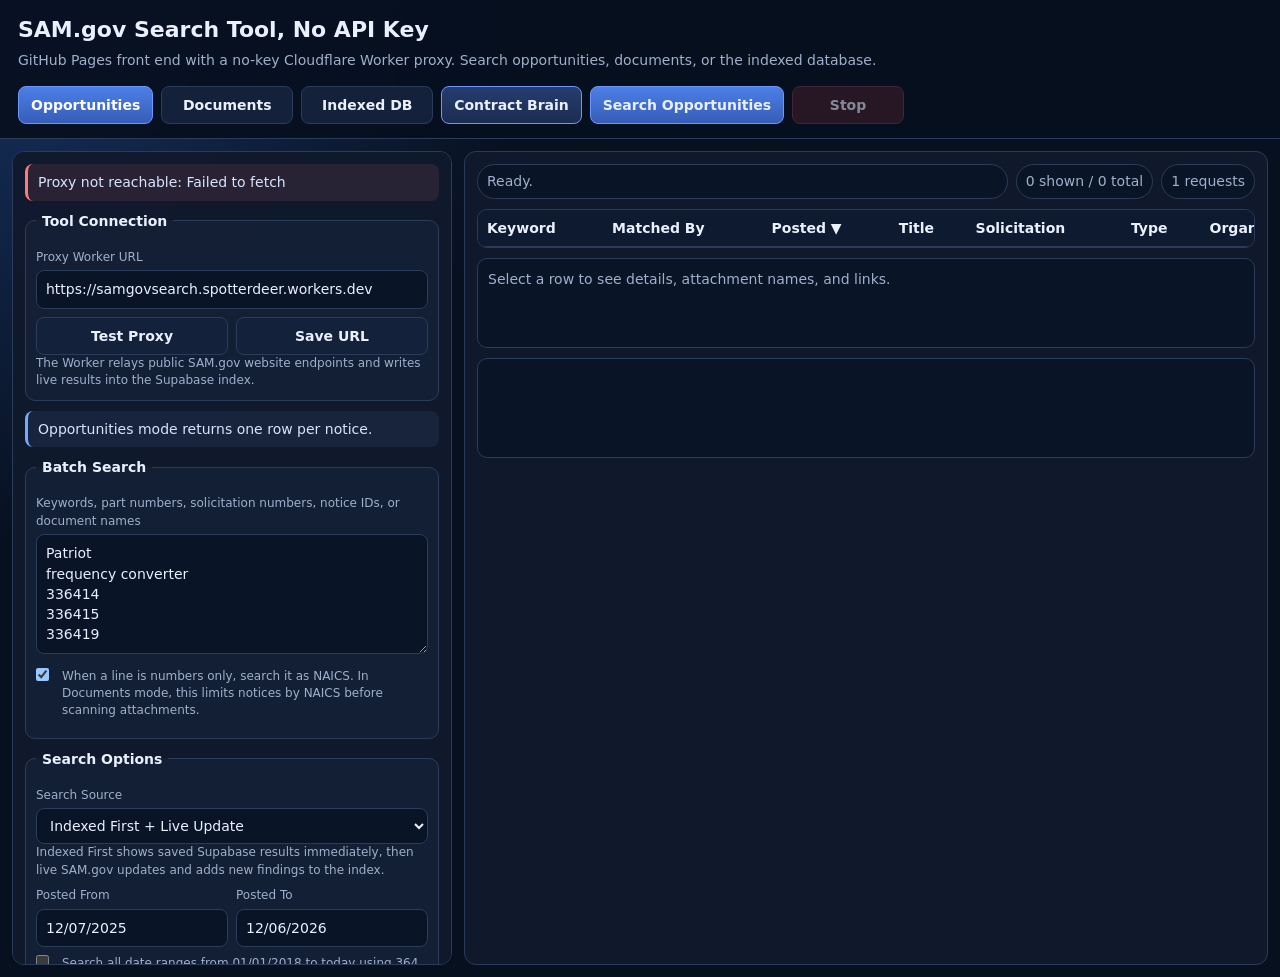
==== commit 286c1eac: "Expose Contract Brain from SAM.gov search navigation" ====
--- a/docs/index.html
+++ b/docs/index.html
@@ -7,7 +7,7 @@
   <style>
     :root{color-scheme:dark;--bg:#07101f;--panel:#101a2c;--panel2:#152238;--line:#2b3b5a;--text:#eaf0ff;--muted:#9fb0cc;--accent:#7aa7ff;--bad:#ff7b7b;--warn:#ffd166;--ok:#5ad19a}
     *{box-sizing:border-box}body{margin:0;font:14px/1.45 system-ui,-apple-system,BlinkMacSystemFont,"Segoe UI",sans-serif;background:radial-gradient(circle at 0 0,#17315f,var(--bg) 34rem);color:var(--text)}
-    header{padding:14px 18px;border-bottom:1px solid var(--line);background:rgba(7,16,31,.92);position:sticky;top:0;z-index:5;backdrop-filter:blur(8px)}h1{margin:0;font-size:22px}.sub{color:var(--muted);margin-top:4px}.headrow{display:flex;align-items:flex-start;justify-content:space-between;gap:16px;flex-wrap:wrap}.mainnav{display:flex;gap:8px;flex-wrap:wrap}.mainnav .tabbtn{width:auto;min-width:132px;padding:8px 12px}.mainnav .headerbtn{width:auto;min-width:112px;padding:8px 12px}
+    header{padding:14px 18px;border-bottom:1px solid var(--line);background:rgba(7,16,31,.92);position:sticky;top:0;z-index:5;backdrop-filter:blur(8px)}h1{margin:0;font-size:22px}.sub{color:var(--muted);margin-top:4px}.headrow{display:flex;align-items:flex-start;justify-content:space-between;gap:16px;flex-wrap:wrap}.mainnav{display:flex;gap:8px;flex-wrap:wrap}.mainnav .tabbtn{width:auto;min-width:132px;padding:8px 12px}.mainnav .headerbtn{width:auto;min-width:112px;padding:8px 12px}.mainnav .navlink{display:inline-flex;align-items:center;justify-content:center;width:auto;min-width:132px;padding:8px 12px;border:1px solid #6b97ff;border-radius:8px;background:linear-gradient(180deg,#263d70,#1b2c51);color:#eaf0ff;text-decoration:none;font-weight:700;white-space:nowrap}.mainnav .navlink:hover{background:linear-gradient(180deg,#31508f,#213764)}
     .layout{display:grid;grid-template-columns:minmax(330px,440px) minmax(650px,1fr);gap:12px;padding:12px}aside,main{background:rgba(16,26,44,.96);border:1px solid var(--line);border-radius:12px;padding:12px;min-width:0}aside{max-height:calc(100vh - 86px);overflow:auto}
     fieldset{border:1px solid var(--line);border-radius:10px;padding:10px;margin:0 0 10px;background:rgba(21,34,56,.78)}legend{padding:0 6px;font-weight:700}label{display:block;color:var(--muted);font-size:12px;margin:8px 0 4px}
     input,textarea,select,button{width:100%;border:1px solid var(--line);border-radius:8px;background:#091426;color:var(--text);padding:8px 9px;font:inherit}textarea{min-height:120px;resize:vertical}input[type=checkbox]{width:auto;margin:0 7px 0 0}button{cursor:pointer;font-weight:700}.primary{background:linear-gradient(180deg,#4d7fe7,#365db7);border-color:#6b97ff}.secondary{background:#14213b}.danger{background:#44202a;border-color:#773747}button:disabled{opacity:.55;cursor:not-allowed}
@@ -19,7 +19,7 @@
   </style>
 </head>
 <body>
-<header><div class="headrow"><div><h1>SAM.gov Search Tool, No API Key</h1><div class="sub">GitHub Pages front end with a no-key Cloudflare Worker proxy. Search opportunities, documents, or the indexed database.</div></div><nav class="mainnav" aria-label="SAM.gov Search features"><button id="oppTab" class="tabbtn active" type="button">Opportunities</button><button id="docTab" class="tabbtn" type="button">Documents</button><button id="idxTab" class="tabbtn" type="button">Indexed DB</button><button id="topSearchBtn" class="headerbtn primary" type="button">Search Opportunities</button><button id="topStopBtn" class="headerbtn danger" type="button" disabled>Stop</button></nav></div></header>
+<header><div class="headrow"><div><h1>SAM.gov Search Tool, No API Key</h1><div class="sub">GitHub Pages front end with a no-key Cloudflare Worker proxy. Search opportunities, documents, or the indexed database.</div></div><nav class="mainnav" aria-label="SAM.gov Search features"><button id="oppTab" class="tabbtn active" type="button">Opportunities</button><button id="docTab" class="tabbtn" type="button">Documents</button><button id="idxTab" class="tabbtn" type="button">Indexed DB</button><a class="navlink" href="./contract-brain.html">Contract Brain</a><button id="topSearchBtn" class="headerbtn primary" type="button">Search Opportunities</button><button id="topStopBtn" class="headerbtn danger" type="button" disabled>Stop</button></nav></div></header>
 <div class="layout">
   <aside>
     <div id="proxyNote" class="note warn">Checking proxy...</div>
@@ -135,4 +135,4 @@
 })();
 </script>
 </body>
-</html>
+</html>
